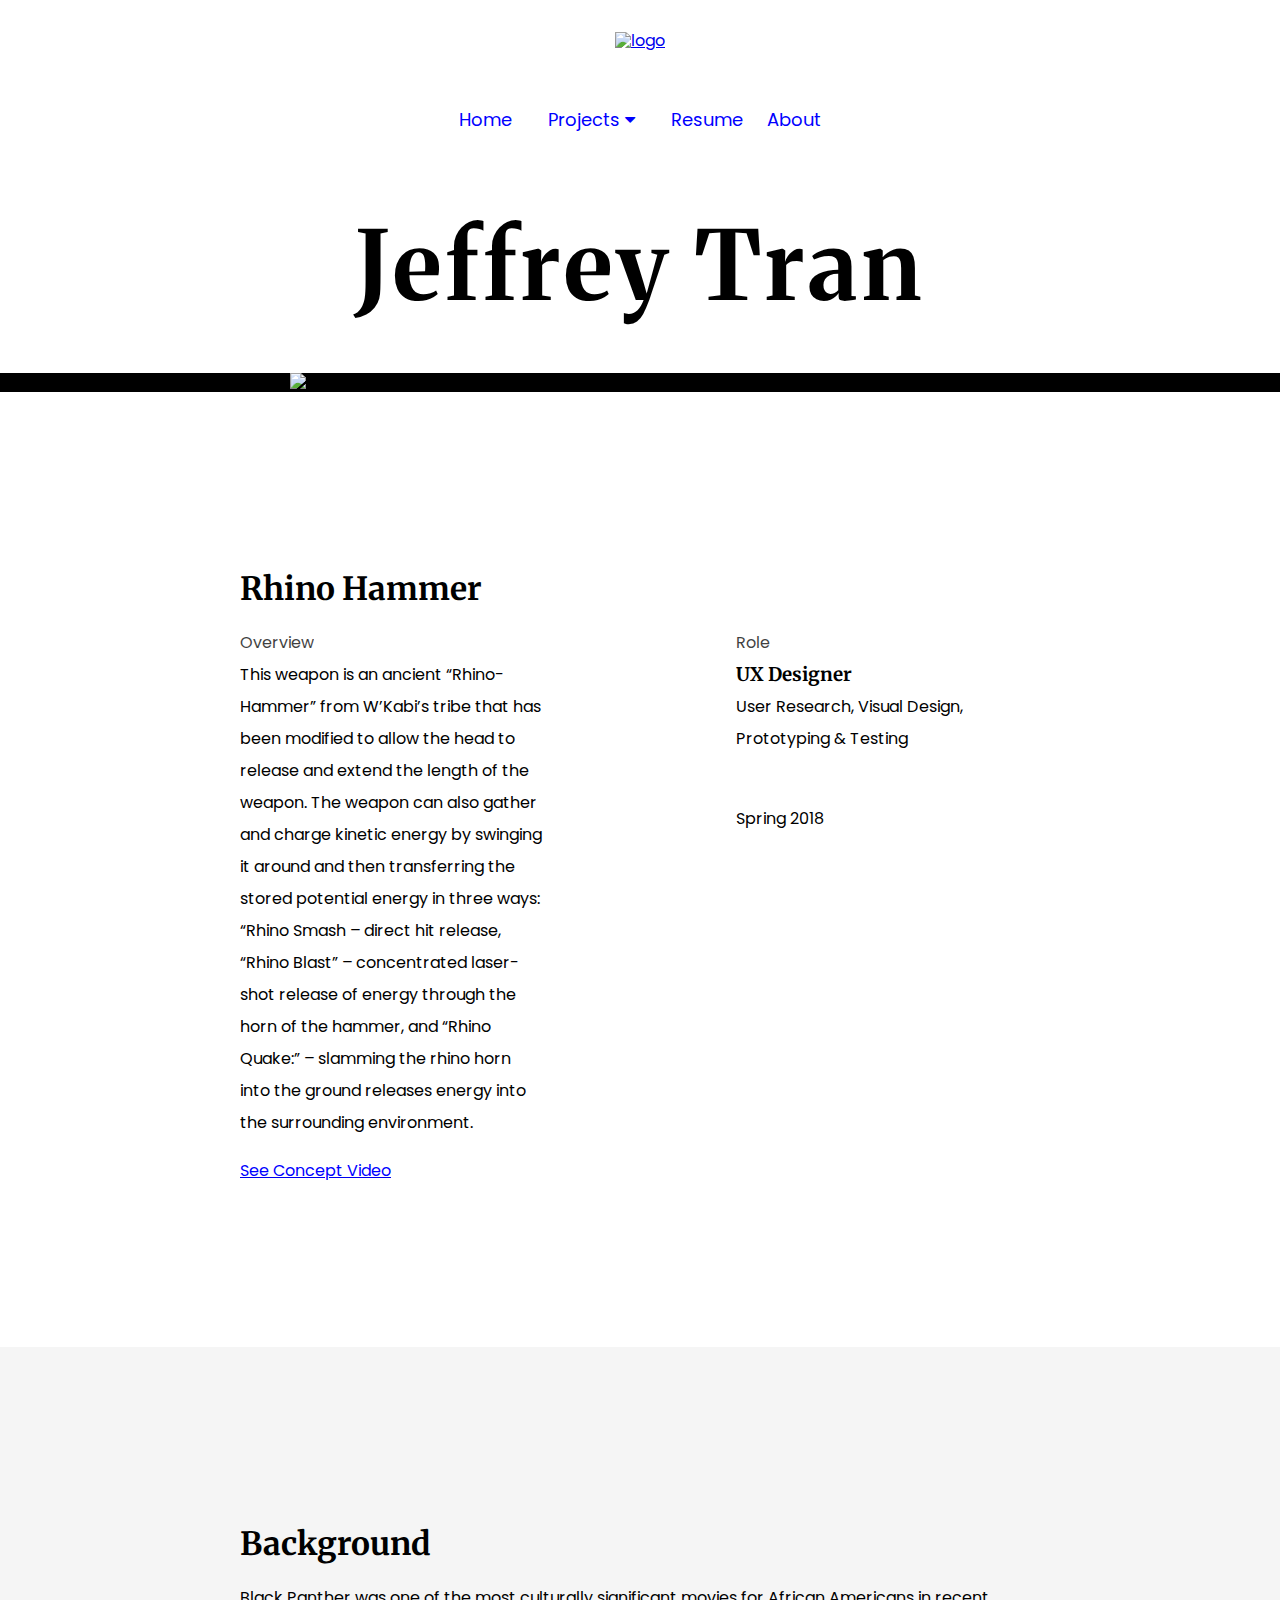
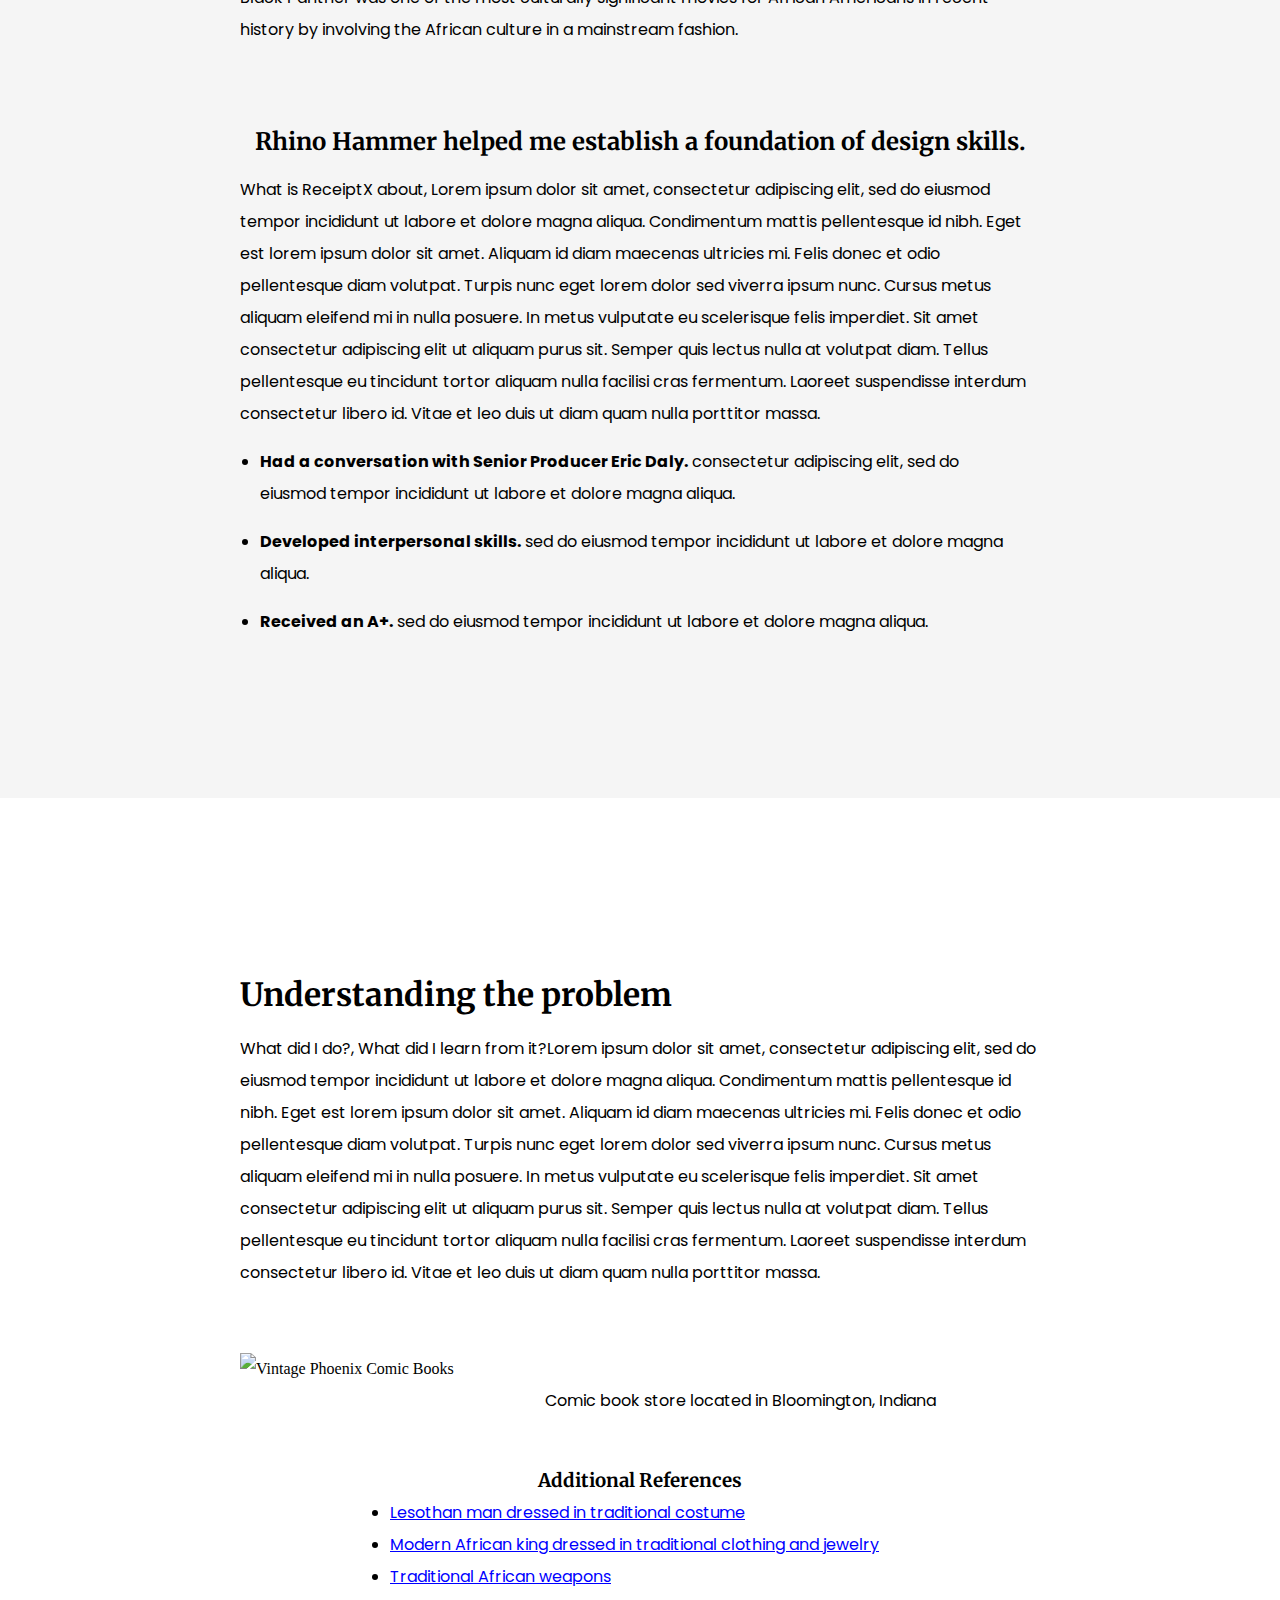
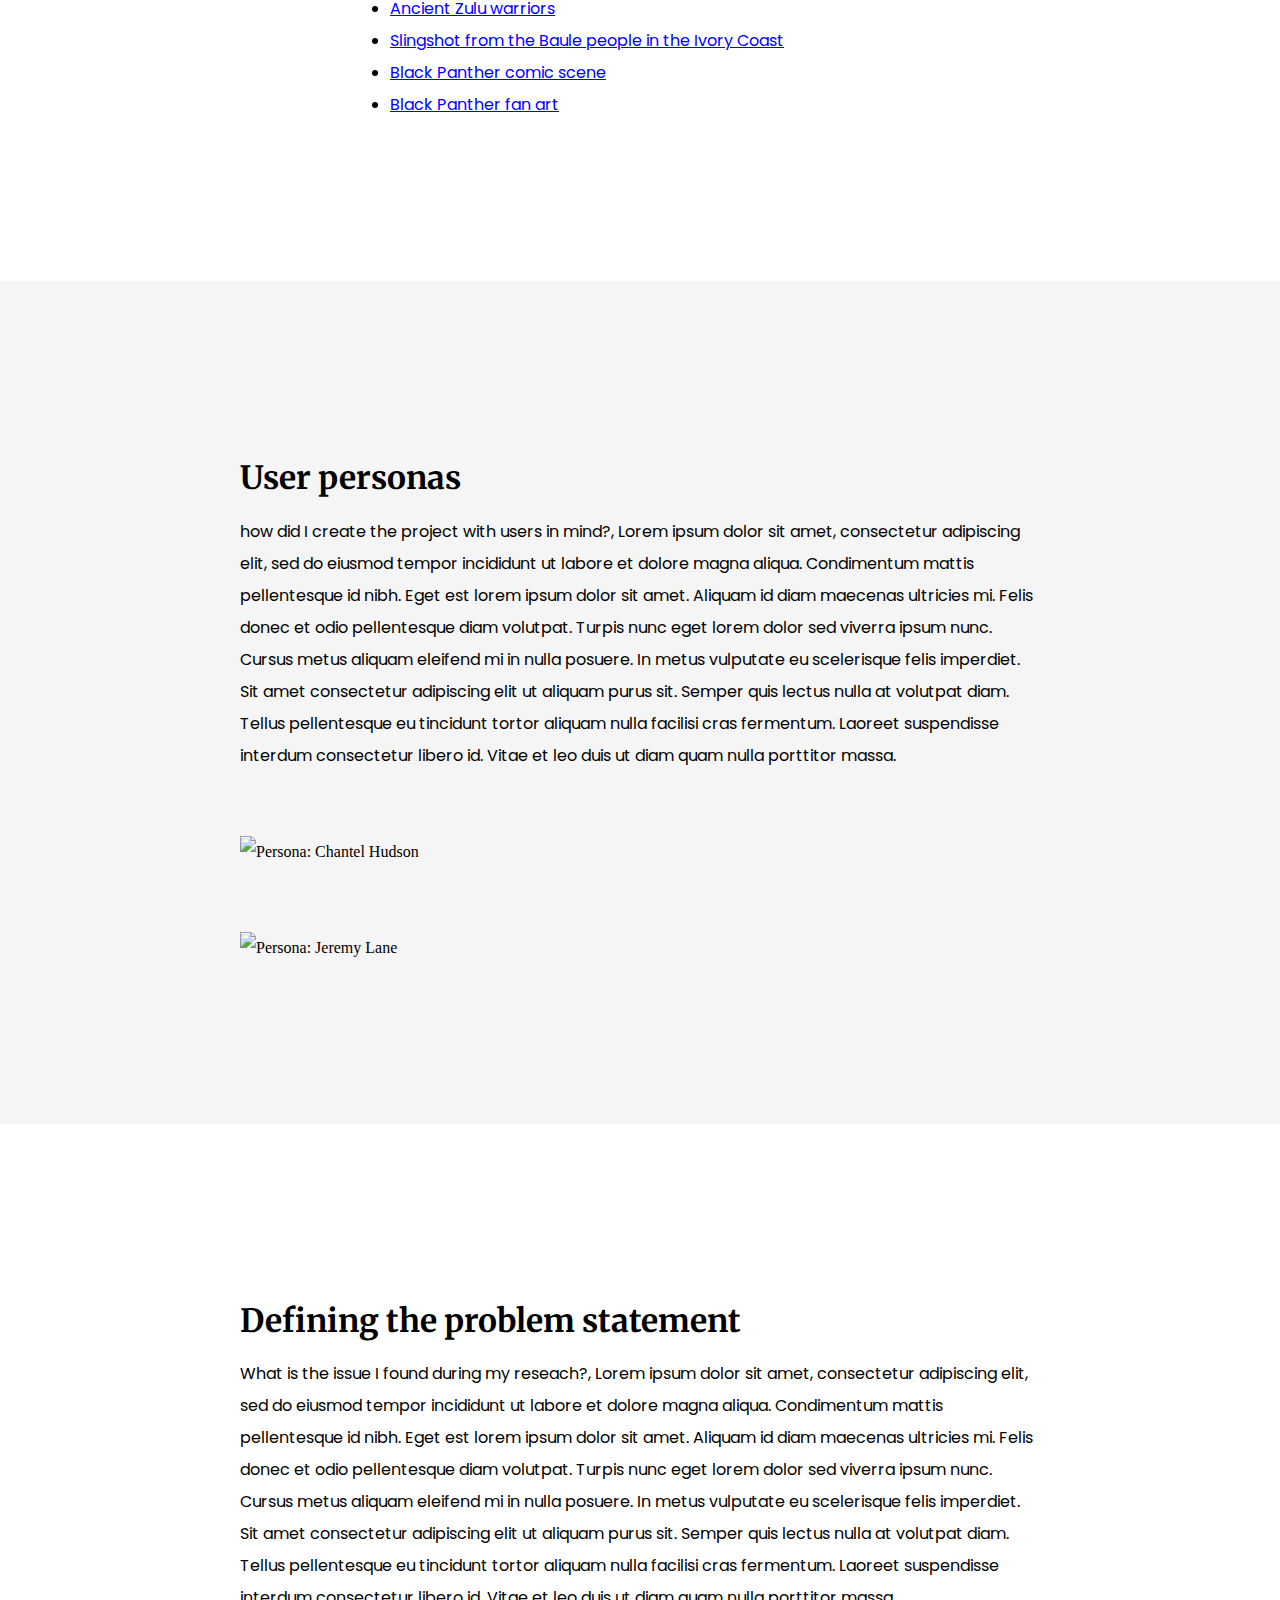
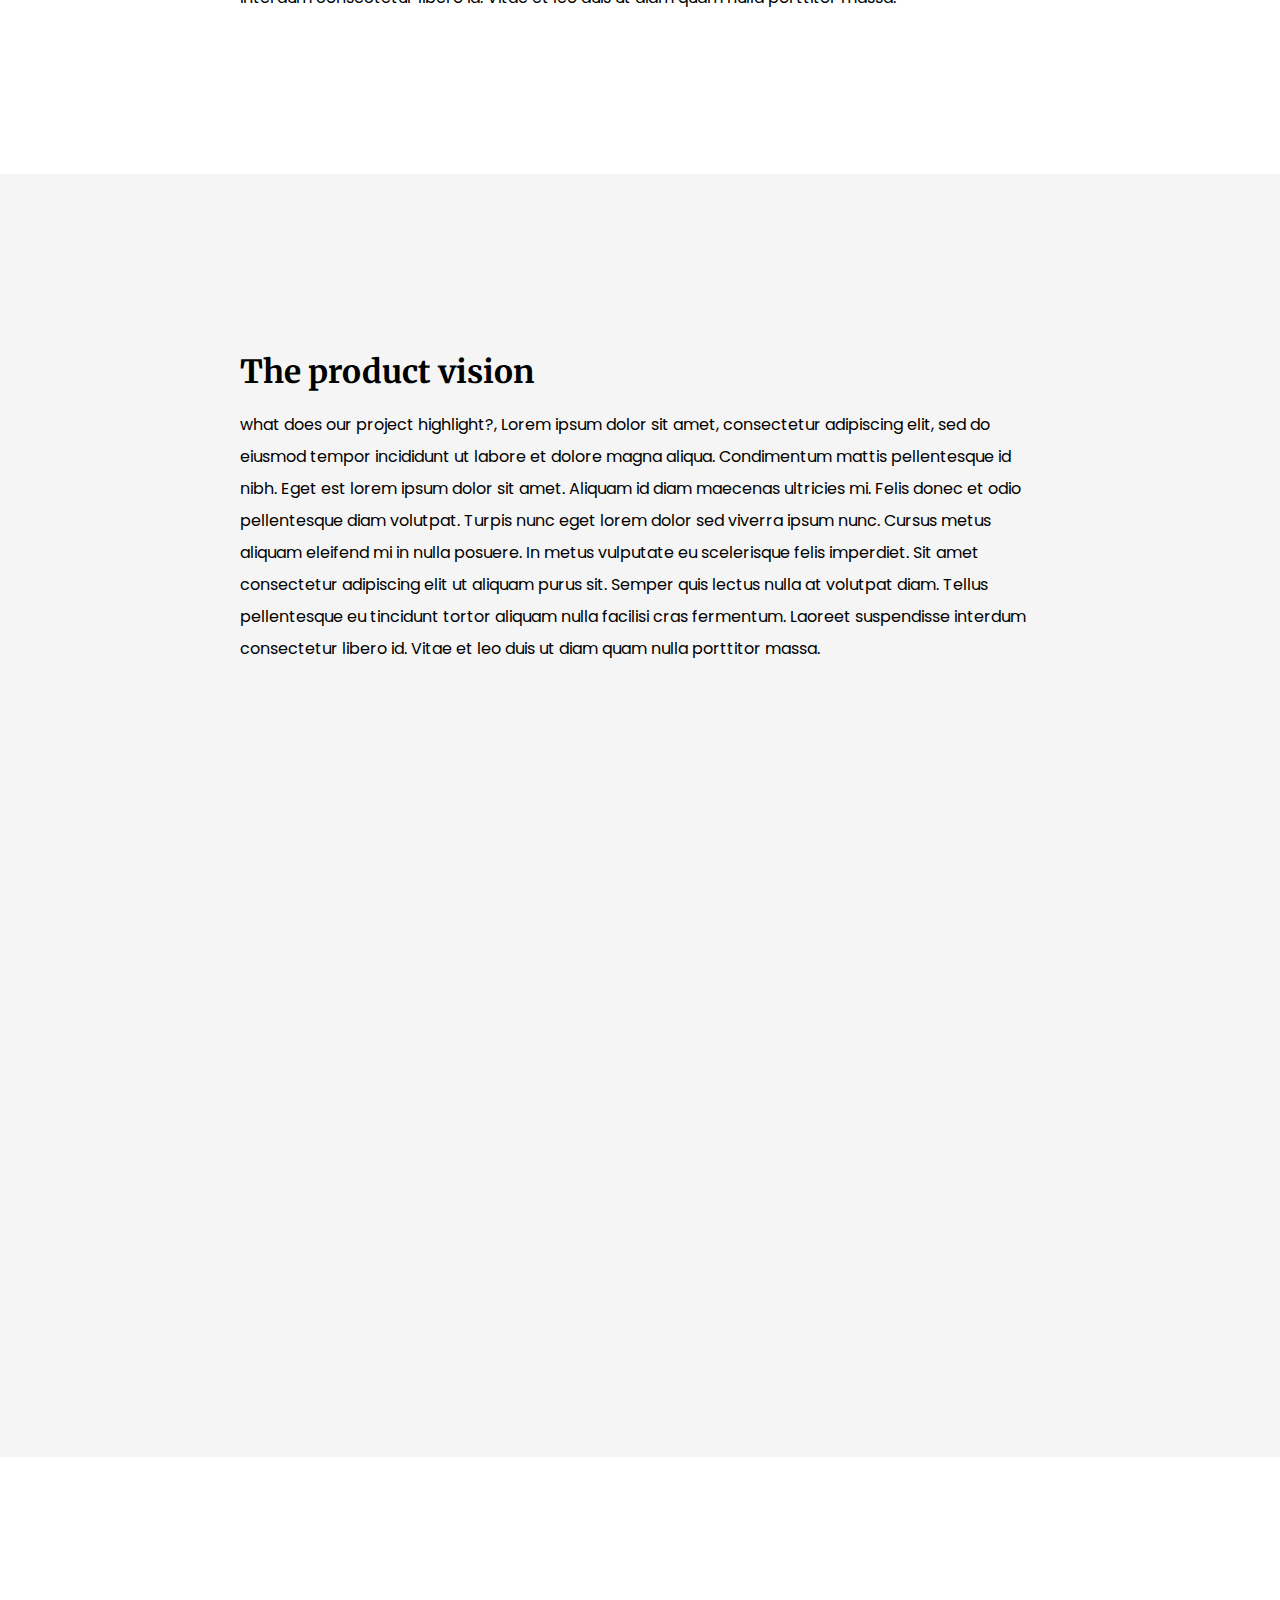
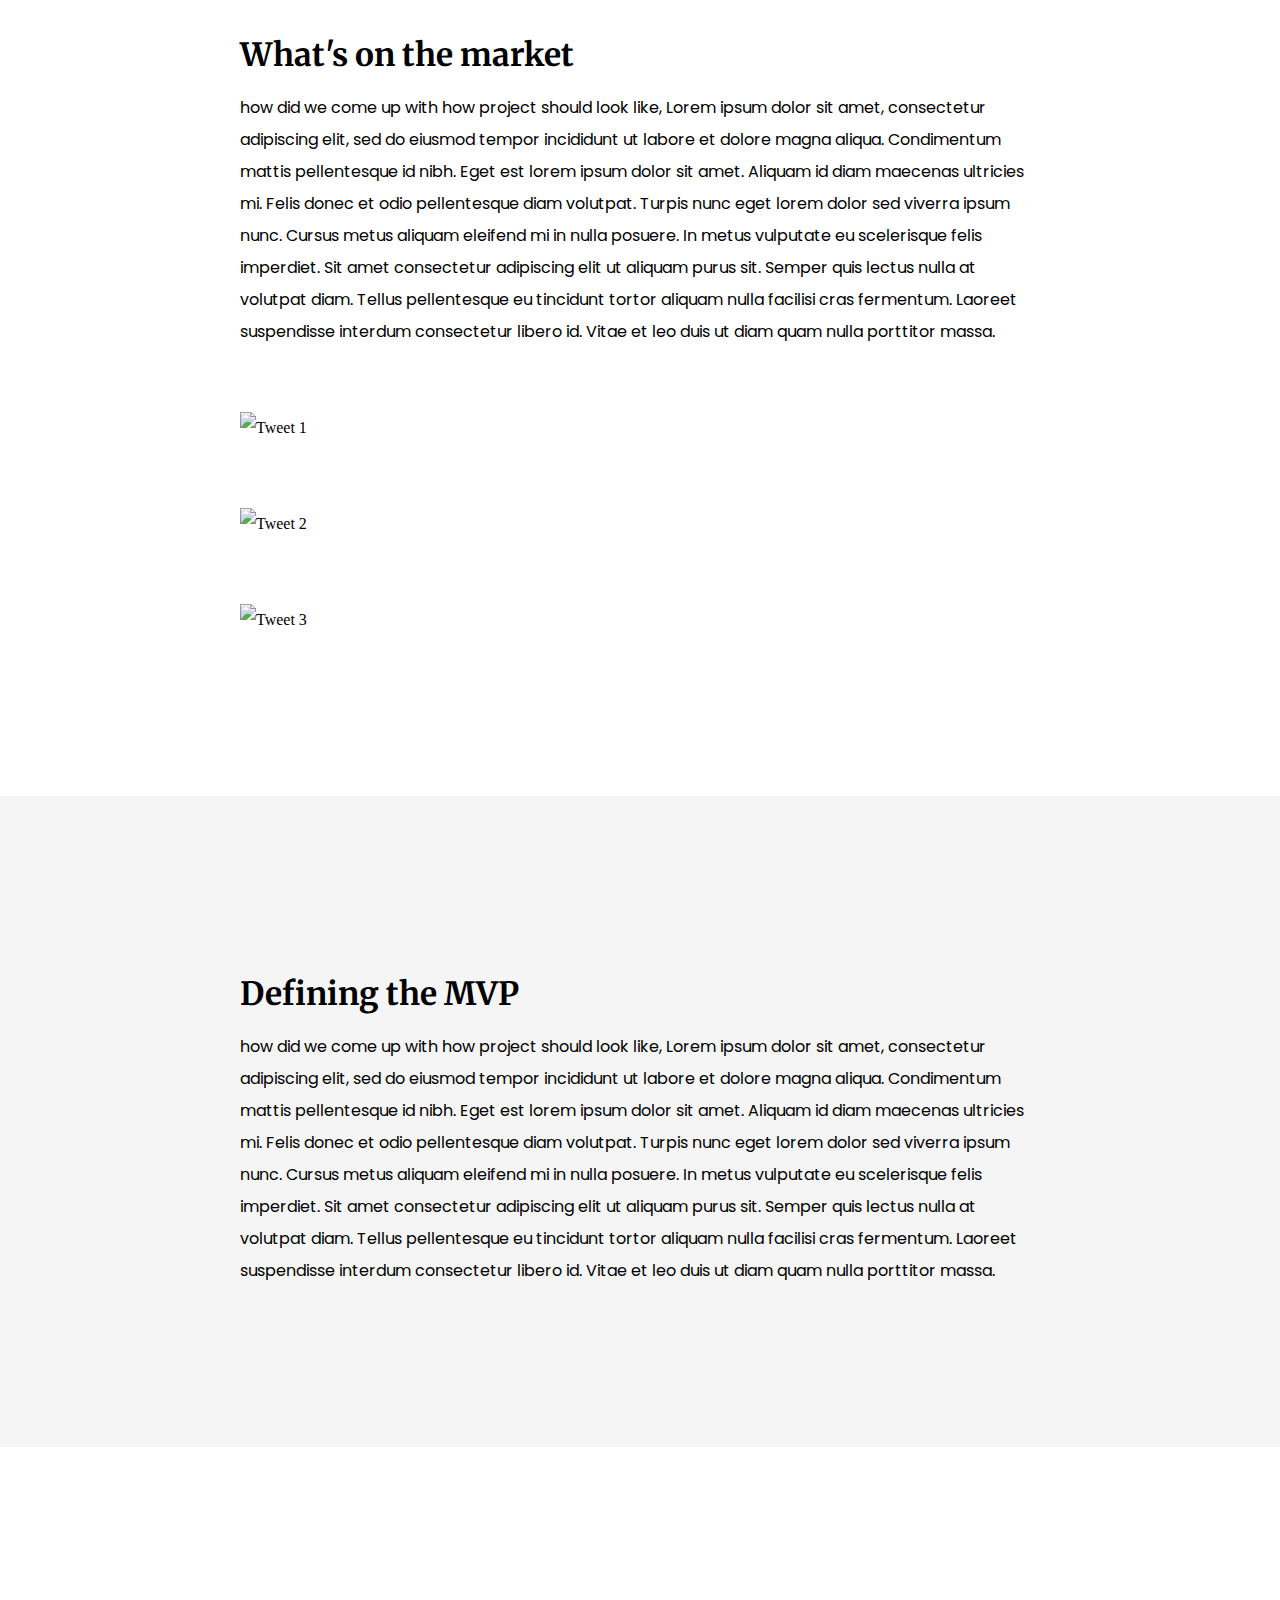
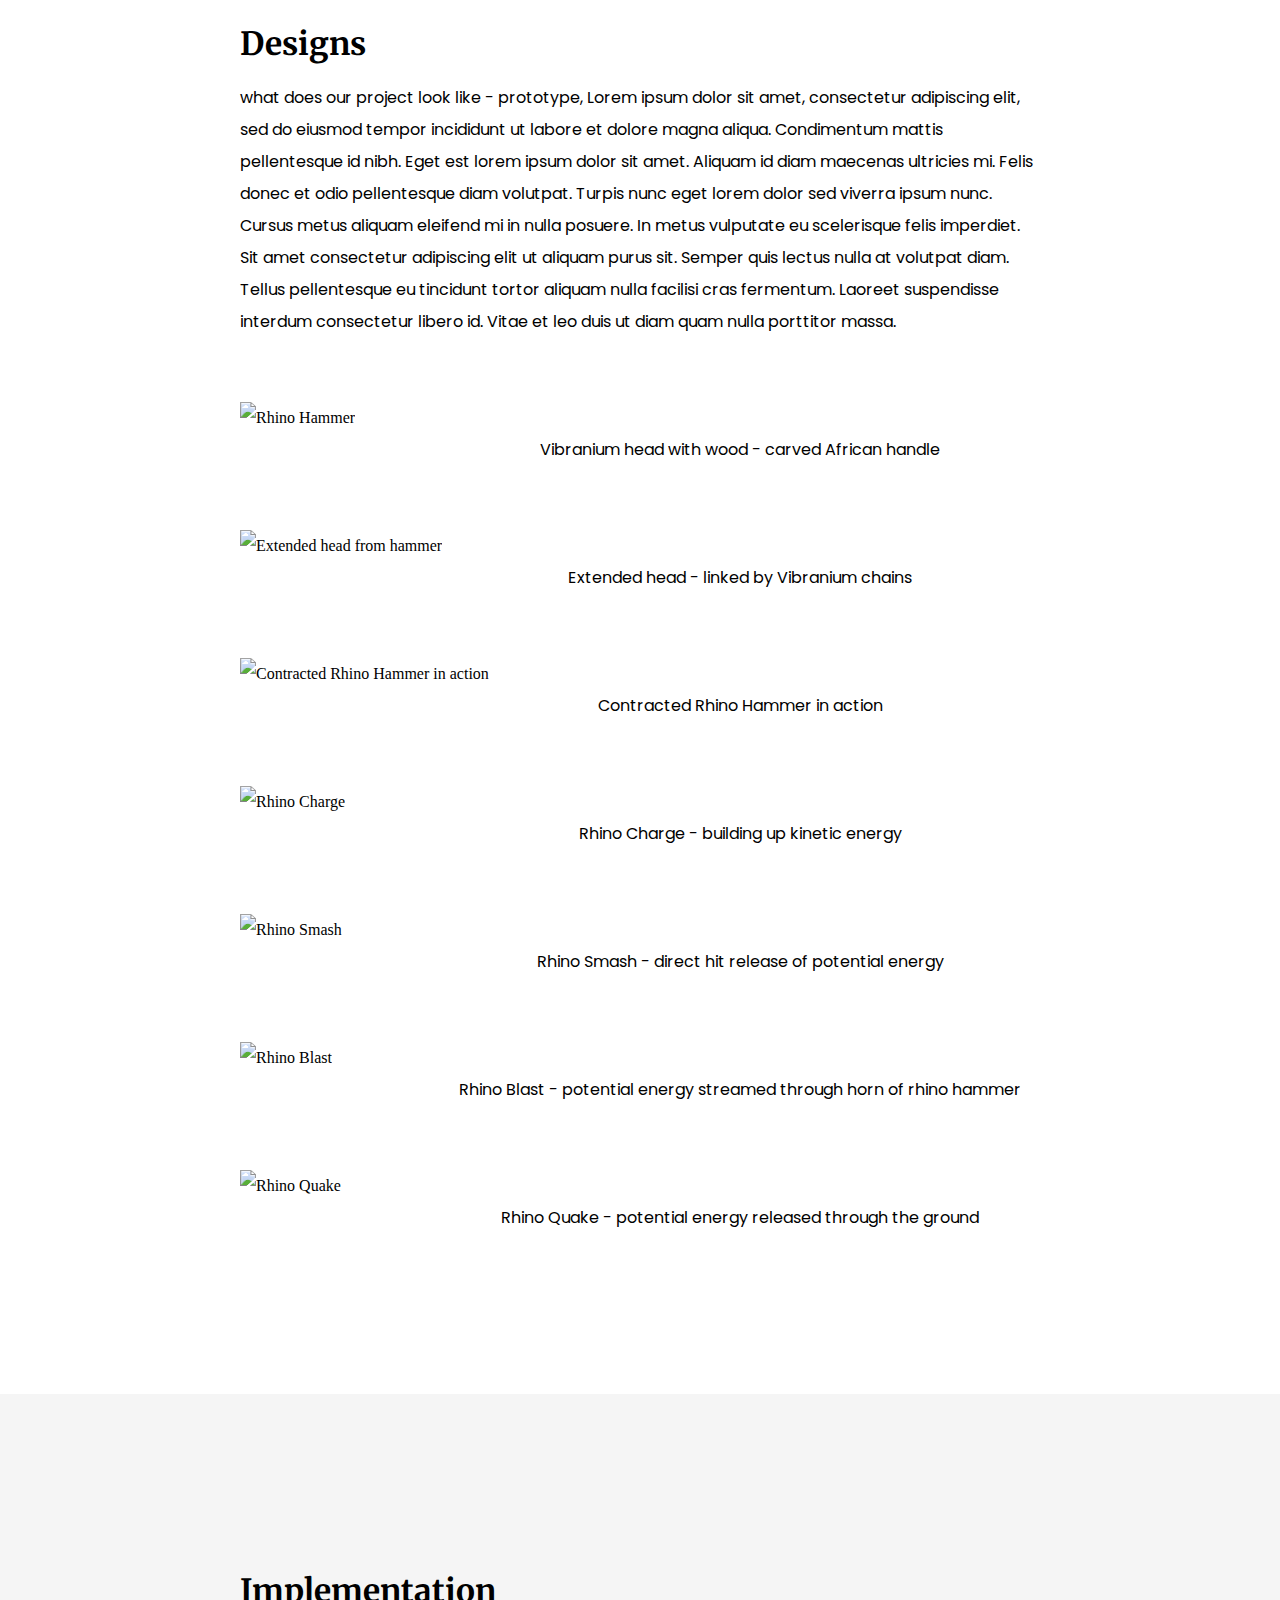
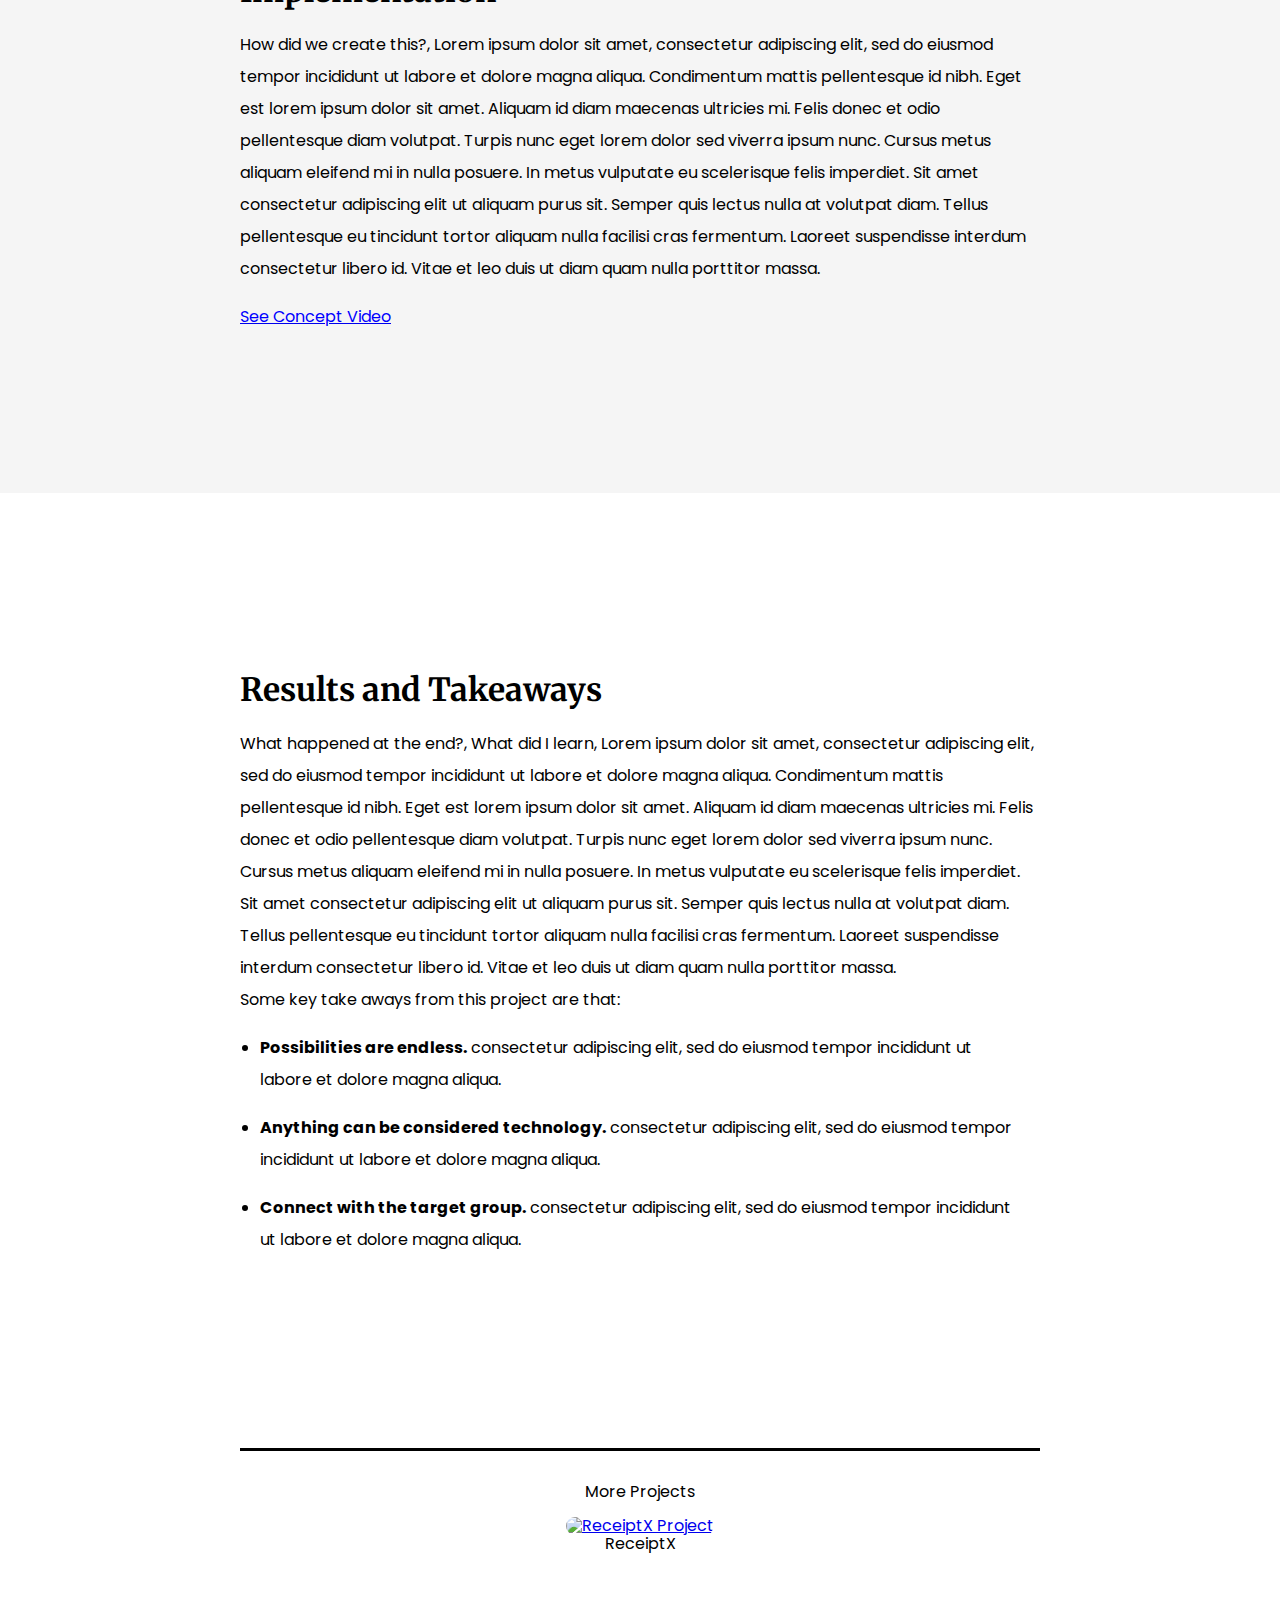
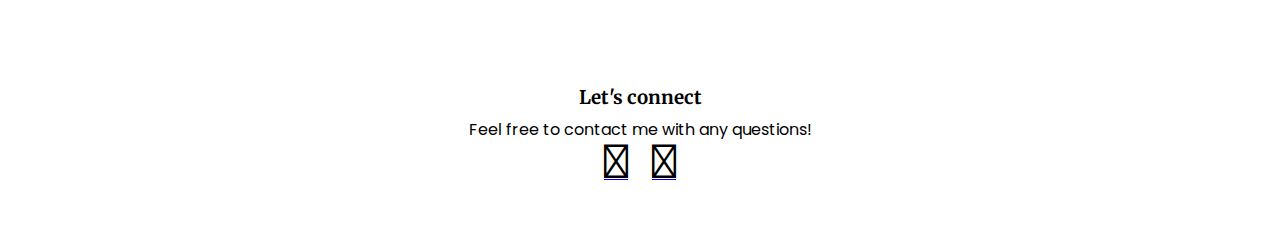
==== hammer.html @ 0db6fcb3 "text" ====
<!DOCTYPE html>
<html lang="en">
<head>
    <meta charset="UTF-8">
    <meta name="viewport" content="width=device-width, initial-scale=1.0">
    <title>Rhino Hammer</title>

    <!-- my styles  -->
    <link rel="stylesheet" href="css/hammer.css">
    <link rel="stylesheet" href="css/common.css">
    <link rel="stylesheet" href="css/normalize.css">

    <!-- font awesome  -->
    <link rel="stylesheet" href="https://cdnjs.cloudflare.com/ajax/libs/font-awesome/4.7.0/css/font-awesome.min.css">

    <!-- google fonts  -->
    <link href="https://fonts.googleapis.com/css2?family=Merriweather&display=swap" rel="stylesheet">
    <link href="https://fonts.googleapis.com/css?family=Poppins&display=swap" rel="stylesheet">

    <script defer src="https://use.fontawesome.com/releases/v5.3.1/js/all.js" integrity="sha384-kW+oWsYx3YpxvjtZjFXqazFpA7UP/MbiY4jvs+RWZo2+N94PFZ36T6TFkc9O3qoB" crossorigin="anonymous"></script>
</head>

<body>
    <!-- The overlay -->
	<div id="myNav" class="overlay">
        <!-- Button to close the overlay navigation -->
        <a class="closebtn" onclick="closeNav()">&times;</a>

        <!-- Overlay content -->
        <div class="overlay-content">
            <a href="index.html#header">Home</a>
            <div class="overlay-dropdown">
                <p id="projects-button">Projects
                    <i class="fa fa-caret-down"></i>
                </p>
                <div class="overlay-dropdown-content">
                    <a href="receiptx.html">ReceiptX</a>
                    <a href="hammer.html">Rhino Hammer</a>
                </div>
            </div>
            <a href="index.html#resume">Resume</a>
            <a href="index.html#about">About</a>
        </div>
    </div>

    <!-- HEADER  -->

    <div id="header">
        <a href="index.html">
            <img src="https://i.imgur.com/E2K4Cpc.png" alt="logo" class="logo">
        </a>

        <!-- navigation bar -->
        <div class="navbar" id="hamburgerNav">
            <a href="index.html">Home</a>
            <div class="dropdown">
                <a>Projects
                    <i class="fa fa-caret-down"></i>
                </a>
                <div class="dropdown-content">
                    <a href="receiptx.html">ReceiptX</a>
                    <a href="hammer.html">Rhino Hammer</a>
                  </div>
            </div>
            <a href="index.html#resume">Resume</a>
            <a href="index.html#about">About</a>
            <a class="icon"><i class="fa fa-bars menu-icon fa-2x"></i></a>
        </div>

        <h1>Jeffrey Tran</h1>
    </div>

    <!-- BANNER IMAGE  -->
    <div class="banner">
        <img id="banner-img" src="https://i.imgur.com/x7NBpI0.png" alt="Rhino Hammer">
    </div>

    <!-- OVERVIEW -->
    <div class="container">
        <div class="overview">
            <h1>Rhino Hammer</h1>

            <div class="overview-row">
                <!-- overview  -->
                <div class="no-pad-col">
                    <div class="summary">
                        <p id="light-head">Overview</p>
                        <p id="extra-para">This weapon is an ancient “Rhino-Hammer” from W’Kabi’s tribe that has been modified to allow the head to release and extend the length of the weapon. 
                            The weapon can also gather and charge kinetic energy by swinging it around and then transferring the stored potential energy in three ways: 
                            “Rhino Smash – direct hit release, “Rhino Blast” – concentrated laser-shot release of energy through the horn of the hammer, and “Rhino Quake:” – slamming the rhino 
                            horn into the ground releases energy into the surrounding environment.</p>

                        <a href="#concept-demo"><p id="concept-vid">See Concept Video</p></a>
                    </div>
                </div>

                <!-- role  -->
                <div class="no-pad-col">
                    <div class="role">
                        <div class="position">
                            <p id="light-head">Role</p>
                            <h3>UX Designer</h3>
                            <p>User Research, Visual Design, Prototyping & Testing</p>
                        </div>
                        
                        <p>Spring 2018</p>
                    </div>
                </div>
            </div>
        </div>
    </div>

    <!-- BACKGROUND  -->
    <div class="container-color">
        <div class="container">
            <div class="background">
                <!-- background  -->
                <div class="background-info">
                    <h1>Background</h1>
                    <p>Black Panther was one of the most culturally significant movies for African Americans in recent history by involving the African culture in a mainstream fashion.</p>
                </div>
                
                <!-- accomplishment  -->
                <div class="achievements">
                    <h1>Rhino Hammer helped me establish a foundation of design skills.</h1>
                    <p>What is ReceiptX about, Lorem ipsum dolor sit amet, consectetur adipiscing elit, sed do eiusmod tempor incididunt ut labore et dolore magna aliqua. 
                        Condimentum mattis pellentesque id nibh. Eget est lorem ipsum dolor sit amet. Aliquam id diam maecenas ultricies mi. Felis donec et 
                        odio pellentesque diam volutpat. Turpis nunc eget lorem dolor sed viverra ipsum nunc. Cursus metus aliquam eleifend mi in nulla posuere.
                        In metus vulputate eu scelerisque felis imperdiet. Sit amet consectetur adipiscing elit ut aliquam purus sit. Semper quis lectus nulla
                        at volutpat diam. Tellus pellentesque eu tincidunt tortor aliquam nulla facilisi cras fermentum. Laoreet suspendisse interdum
                        consectetur libero id. Vitae et leo duis ut diam quam nulla porttitor massa.</p>
                        
                    <ul>
                        <li><b>Had a conversation with Senior Producer Eric Daly.</b> consectetur adipiscing elit, sed do eiusmod tempor incididunt ut labore et dolore magna aliqua. </li>
                        <li><b>Developed interpersonal skills.</b> sed do eiusmod tempor incididunt ut labore et dolore magna aliqua. </li>
                        <li><b>Received an A+.</b> sed do eiusmod tempor incididunt ut labore et dolore magna aliqua. </li>
                    </ul>
                </div>
            </div>
        </div>
    </div>

    <!-- RESEARCHING  -->
    <div class="container">
        <div class="research">
            <h1>Understanding the problem</h1>
            <p>What did I do?, What did I learn from it?Lorem ipsum dolor sit amet, consectetur adipiscing elit, sed do eiusmod tempor incididunt ut labore et dolore magna aliqua. 
                Condimentum mattis pellentesque id nibh. Eget est lorem ipsum dolor sit amet. Aliquam id diam maecenas ultricies mi. Felis donec et 
                odio pellentesque diam volutpat. Turpis nunc eget lorem dolor sed viverra ipsum nunc. Cursus metus aliquam eleifend mi in nulla posuere.
                In metus vulputate eu scelerisque felis imperdiet. Sit amet consectetur adipiscing elit ut aliquam purus sit. Semper quis lectus nulla
                at volutpat diam. Tellus pellentesque eu tincidunt tortor aliquam nulla facilisi cras fermentum. Laoreet suspendisse interdum
                consectetur libero id. Vitae et leo duis ut diam quam nulla porttitor massa.</p>
        
            <!-- IMAGES  -->
            <div class="topic-imgs">
                <figure id="research-fig">
                    <img src="https://i.imgur.com/zVQfKdG.png" alt="Vintage Phoenix Comic Books" style="width: 100%;">
                    <figcaption>Comic book store located in Bloomington, Indiana</figcaption>
                </figure>
            </div>

            <div class="res-imgs">
                <h3>Additional References</h3>
                <ul>
                    <li><a href="https://www.everyculture.com/Ja-Ma/Lesotho.html" target="_blank">Lesothan man dressed in traditional costume</a></li>
                    <li><a href="https://kwekudee-tripdownmemorylane.blogspot.com/2014/02/kuba-people-most-artistic-and-highly.html" target="_blank">Modern African king dressed in traditional clothing and jewelry</li>
                    <li><a href="https://artsandculture.google.com/exhibit/tAKCb6QeUuhmLA" target="_blank">Traditional African weapons</a></li>
                    <li><a href="http://world4.eu/african-zulu-warrior-costume/" target="_blank">Ancient Zulu warriors</a></li>
                    <li><a href="https://www.africaandbeyond.com/slingshot-12-Baule.html" target="_blank">Slingshot from the Baule people in the Ivory Coast</a></li>
                    <li><a href="https://comicbook.com/marvel/news/black-panther-villain-killmonger-looked-way-different-in-his-com/" target="_blank">Black Panther comic scene</a></li>
                    <li><a href="https://www.deviantart.com/crisstianocruz/art/T-Challa-King-Of-Wakanda-Black-Panther-colors-732581655" target="_blank">Black Panther fan art</a></li>
                </ul>
            </div>

        </div>
    </div>

    <!-- PERSONAS -->
    <div class="container-color">
        <div class="container">
            <div class="persona">
                <h1>User personas</h1>
                <p>how did I create the project with users in mind?, Lorem ipsum dolor sit amet, consectetur adipiscing elit, sed do eiusmod tempor incididunt ut labore et dolore magna aliqua. 
                    Condimentum mattis pellentesque id nibh. Eget est lorem ipsum dolor sit amet. Aliquam id diam maecenas ultricies mi. Felis donec et 
                    odio pellentesque diam volutpat. Turpis nunc eget lorem dolor sed viverra ipsum nunc. Cursus metus aliquam eleifend mi in nulla posuere.
                    In metus vulputate eu scelerisque felis imperdiet. Sit amet consectetur adipiscing elit ut aliquam purus sit. Semper quis lectus nulla
                    at volutpat diam. Tellus pellentesque eu tincidunt tortor aliquam nulla facilisi cras fermentum. Laoreet suspendisse interdum
                    consectetur libero id. Vitae et leo duis ut diam quam nulla porttitor massa.</p>

                <!-- IMAGES  -->
                <div class="topic-imgs">
                    <figure id="persona-fig">
                        <img src="https://i.imgur.com/30RU2wb.png" alt="Persona: Chantel Hudson" style="width: 100%;">
                    </figure>

                    <figure id="persona-fig">
                        <img src="https://i.imgur.com/Fjy2XRW.png" alt="Persona: Jeremy Lane" style="width: 100%;">
                    </figure>
                </div>
            </div>
        </div>
    </div>

    <!-- PROBLEM STATEMENT -->
    <div class="container">
        <div class="statement">
            <h1>Defining the problem statement</h1>
            <p>What is the issue I found during my reseach?, Lorem ipsum dolor sit amet, consectetur adipiscing elit, sed do eiusmod tempor incididunt ut labore et dolore magna aliqua. 
                Condimentum mattis pellentesque id nibh. Eget est lorem ipsum dolor sit amet. Aliquam id diam maecenas ultricies mi. Felis donec et 
                odio pellentesque diam volutpat. Turpis nunc eget lorem dolor sed viverra ipsum nunc. Cursus metus aliquam eleifend mi in nulla posuere.
                In metus vulputate eu scelerisque felis imperdiet. Sit amet consectetur adipiscing elit ut aliquam purus sit. Semper quis lectus nulla
                at volutpat diam. Tellus pellentesque eu tincidunt tortor aliquam nulla facilisi cras fermentum. Laoreet suspendisse interdum
                consectetur libero id. Vitae et leo duis ut diam quam nulla porttitor massa.</p>
        </div>
    </div>

    <!-- PRODUCT VISION -->
    <div class="container-color">
        <div class="container">
            <div class="vision">
                <h1>The product vision</h1>
                <p>what does our project highlight?, Lorem ipsum dolor sit amet, consectetur adipiscing elit, sed do eiusmod tempor incididunt ut labore et dolore magna aliqua. 
                    Condimentum mattis pellentesque id nibh. Eget est lorem ipsum dolor sit amet. Aliquam id diam maecenas ultricies mi. Felis donec et 
                    odio pellentesque diam volutpat. Turpis nunc eget lorem dolor sed viverra ipsum nunc. Cursus metus aliquam eleifend mi in nulla posuere.
                    In metus vulputate eu scelerisque felis imperdiet. Sit amet consectetur adipiscing elit ut aliquam purus sit. Semper quis lectus nulla
                    at volutpat diam. Tellus pellentesque eu tincidunt tortor aliquam nulla facilisi cras fermentum. Laoreet suspendisse interdum
                    consectetur libero id. Vitae et leo duis ut diam quam nulla porttitor massa.</p>

                <iframe id="concept-demo" src="https://www.youtube.com/embed/gCDwIYZbNbA" frameborder="0" allow="accelerometer; 
                    autoplay; encrypted-media; gyroscope; picture-in-picture" allowfullscreen></iframe>
            </div>
        </div>
    </div>

    <!-- THE MARKET -->
    <div class="container">
        <div class="market">
            <h1>What's on the market</h1>
            <p>how did we come up with how project should look like, Lorem ipsum dolor sit amet, consectetur adipiscing elit, sed do eiusmod tempor incididunt ut labore et dolore magna aliqua. 
                Condimentum mattis pellentesque id nibh. Eget est lorem ipsum dolor sit amet. Aliquam id diam maecenas ultricies mi. Felis donec et 
                odio pellentesque diam volutpat. Turpis nunc eget lorem dolor sed viverra ipsum nunc. Cursus metus aliquam eleifend mi in nulla posuere.
                In metus vulputate eu scelerisque felis imperdiet. Sit amet consectetur adipiscing elit ut aliquam purus sit. Semper quis lectus nulla
                at volutpat diam. Tellus pellentesque eu tincidunt tortor aliquam nulla facilisi cras fermentum. Laoreet suspendisse interdum
                consectetur libero id. Vitae et leo duis ut diam quam nulla porttitor massa.</p>

            <div class="topic-imgs">
                <figure id="market-fig">
                    <img src="https://i.imgur.com/9hf8VL3.png" alt="Tweet 1" style="width: 100%;">
                </figure>

                <figure id="market-fig">
                    <img src="https://i.imgur.com/NG2WW0B.png" alt="Tweet 2" style="width: 100%;">
                </figure>

                <figure id="market-fig">
                    <img src="https://i.imgur.com/hozEZfm.png" alt="Tweet 3" style="width: 100%;">
                </figure>
            </div>
        </div>
    </div>

    <!-- PRODUCT MVP -->
    <div class="container-color">
        <div class="container">
            <div class="mvp">
                <h1>Defining the MVP</h1>
                <p>how did we come up with how project should look like, Lorem ipsum dolor sit amet, consectetur adipiscing elit, sed do eiusmod tempor incididunt ut labore et dolore magna aliqua. 
                    Condimentum mattis pellentesque id nibh. Eget est lorem ipsum dolor sit amet. Aliquam id diam maecenas ultricies mi. Felis donec et 
                    odio pellentesque diam volutpat. Turpis nunc eget lorem dolor sed viverra ipsum nunc. Cursus metus aliquam eleifend mi in nulla posuere.
                    In metus vulputate eu scelerisque felis imperdiet. Sit amet consectetur adipiscing elit ut aliquam purus sit. Semper quis lectus nulla
                    at volutpat diam. Tellus pellentesque eu tincidunt tortor aliquam nulla facilisi cras fermentum. Laoreet suspendisse interdum
                    consectetur libero id. Vitae et leo duis ut diam quam nulla porttitor massa.</p>
            </div>
        </div>
    </div>

    <!-- DESIGNS  -->
    <div class="container">
        <div class="design">
            <h1>Designs</h1>
            <p>what does our project look like - prototype, Lorem ipsum dolor sit amet, consectetur adipiscing elit, sed do eiusmod tempor incididunt ut labore et dolore magna aliqua. 
                Condimentum mattis pellentesque id nibh. Eget est lorem ipsum dolor sit amet. Aliquam id diam maecenas ultricies mi. Felis donec et 
                odio pellentesque diam volutpat. Turpis nunc eget lorem dolor sed viverra ipsum nunc. Cursus metus aliquam eleifend mi in nulla posuere.
                In metus vulputate eu scelerisque felis imperdiet. Sit amet consectetur adipiscing elit ut aliquam purus sit. Semper quis lectus nulla
                at volutpat diam. Tellus pellentesque eu tincidunt tortor aliquam nulla facilisi cras fermentum. Laoreet suspendisse interdum
                consectetur libero id. Vitae et leo duis ut diam quam nulla porttitor massa.</p>
        
            <!-- IMAGES  -->
            <div class="topic-imgs">
                <figure id="design-fig">
                    <img src="https://i.imgur.com/Ggf4IfA.png" alt="Rhino Hammer" style="width: 100%;">
                    <figcaption>Vibranium head with wood - carved African handle</figcaption>
                </figure>
        
                <figure id="design-fig">
                    <img src="https://i.imgur.com/v1dY6X8.png" alt="Extended head from hammer" style="width: 100%;">
                    <figcaption>Extended head - linked by Vibranium chains</figcaption>
                </figure>
        
                <figure id="design-fig">
                    <img src="https://i.imgur.com/BtVRlVj.png" alt="Contracted Rhino Hammer in action" style="width: 100%;">
                    <figcaption>Contracted Rhino Hammer in action</figcaption>
                </figure>
        
                <figure id="design-fig">
                    <img src="https://i.imgur.com/inkiYVF.png" alt="Rhino Charge" style="width: 100%;">
                    <figcaption>Rhino Charge - building up kinetic energy</figcaption>
                </figure>
        
                <figure id="design-fig">
                    <img src="https://i.imgur.com/3bhmM1V.png" alt="Rhino Smash" style="width: 100%;">
                    <figcaption>Rhino Smash - direct hit release of potential energy</figcaption>
                </figure>
        
                <figure id="design-fig">
                    <img src="https://i.imgur.com/WUOTocd.png" alt="Rhino Blast" style="width: 100%;">
                    <figcaption>Rhino Blast - potential energy streamed through horn of rhino hammer</figcaption>
                </figure>
        

                <figure id="design-fig">
                    <img src="https://i.imgur.com/pwW0icS.png" alt="Rhino Quake" style="width: 100%;">
                    <figcaption>Rhino Quake - potential energy released through the ground</figcaption>
                </figure>
            </div>
        </div>
    </div>

    <!-- IMPLEMENTATION -->
    <div class="container-color">
        <div class="container">
            <div class="implementation">
                <h1>Implementation</h1>
                <p>How did we create this?, Lorem ipsum dolor sit amet, consectetur adipiscing elit, sed do eiusmod tempor incididunt ut labore et dolore magna aliqua. 
                    Condimentum mattis pellentesque id nibh. Eget est lorem ipsum dolor sit amet. Aliquam id diam maecenas ultricies mi. Felis donec et 
                    odio pellentesque diam volutpat. Turpis nunc eget lorem dolor sed viverra ipsum nunc. Cursus metus aliquam eleifend mi in nulla posuere.
                    In metus vulputate eu scelerisque felis imperdiet. Sit amet consectetur adipiscing elit ut aliquam purus sit. Semper quis lectus nulla
                    at volutpat diam. Tellus pellentesque eu tincidunt tortor aliquam nulla facilisi cras fermentum. Laoreet suspendisse interdum
                    consectetur libero id. Vitae et leo duis ut diam quam nulla porttitor massa.</p>

                <a href="#concept-demo"><p id="concept-vid">See Concept Video</p></a>
            </div>
        </div>
    </div>
    
    <!-- RESULTS AND TAKEAWAYS -->
    <div class="container">
        <div class="takeaway">
            <h1>Results and Takeaways</h1>
            <p>What happened at the end?, What did I learn, Lorem ipsum dolor sit amet, consectetur adipiscing elit, sed do eiusmod tempor incididunt ut labore et dolore magna aliqua. 
                Condimentum mattis pellentesque id nibh. Eget est lorem ipsum dolor sit amet. Aliquam id diam maecenas ultricies mi. Felis donec et 
                odio pellentesque diam volutpat. Turpis nunc eget lorem dolor sed viverra ipsum nunc. Cursus metus aliquam eleifend mi in nulla posuere.
                In metus vulputate eu scelerisque felis imperdiet. Sit amet consectetur adipiscing elit ut aliquam purus sit. Semper quis lectus nulla
                at volutpat diam. Tellus pellentesque eu tincidunt tortor aliquam nulla facilisi cras fermentum. Laoreet suspendisse interdum
                consectetur libero id. Vitae et leo duis ut diam quam nulla porttitor massa.</p>

            <p>Some key take aways from this project are that:</p>
            
            <ul>
                <li><b>Possibilities are endless.</b> consectetur adipiscing elit, sed do eiusmod tempor incididunt ut labore et dolore magna aliqua.</li>
                <li><b>Anything can be considered technology.</b> consectetur adipiscing elit, sed do eiusmod tempor incididunt ut labore et dolore magna aliqua.</li>
                <li><b>Connect with the target group.</b> consectetur adipiscing elit, sed do eiusmod tempor incididunt ut labore et dolore magna aliqua.</li>
            </ul>
        </div>
    </div>

    <!-- MORE PROJECTS  -->
    <div class="container">
        <div class="proj">
            <p>More Projects</p>
            <a href="receiptx.html"><img id="receiptx" src="https://i.imgur.com/JB3IddA.png" alt="ReceiptX Project"></a>
            <p>ReceiptX</p>
        </div>
        
    </div>

    <!-- FOOTER  -->
    <footer>
        <div class="footer-container">  
            <section>
                <h3>Let's connect</h3>
                <p>Feel free to contact me with any questions!</p>
                <a href="https://www.linkedin.com/in/jeffrey-tran-6547b212b/" target="_blank"><i id="footer-icon" class="fab fa-linkedin fa-3x"></i></a>
                <a href="mailto:tranjeff@live.com"><i id="footer-icon" class="far fa-envelope fa-3x"></i></a>
            </section>
        </div>
    </footer>
    
    <!-- BACK TOP BUTTON  -->
    <button id="backTopBtn" title="Back To Top">
        <i class="fas fa-arrow-circle-up"></i>
        <p>Back to Top</p>
    </button>

    <!-- javascript -->
    <script src="js/common-function.js"></script>
</body>
</html>
---- css/hammer.css ----
/* DEFAULT STUFF  */
/* CONTAINER  */
.container {
  max-width: 100%;
  display: block;
  margin: 0 auto;
  text-align: center;
  padding: 2.0em 15.0em;
}

.container-color{
  background-color: whitesmoke;
}

/* COLOUMN  */
.col{
  flex: 1;
  padding: 1em;
}

.no-pad-col{
  flex: 1;
}

/* IMAGES  */
/* ------------------------------------------------------------------------------------------------------------------------------------------------------------------------- */

/* BANNER IMG  */
#banner-img{
  display: block;
  width: 700px;
  margin: 0 auto;
}

/* MORE PROJECTS  */
#receiptx{
  margin-top: 1.0em;
  width: 250px;
  border-radius: 10px;
}

#receiptx:hover{
  opacity: 0.7;
}

/* FIG IMGS  */
#research-fig, #persona-fig, #market-fig, #design-fig{
  width: 1000px;
  margin: 4.0em auto 0;
}

/* SECTIONS ON PAGE  */
/* ------------------------------------------------------------------------------------------------------------------------------------------------------------------------- */

/* banner  */
.banner{
  width: 100%;
  background-color: black;
  margin: 1.0em 0 0;
}

/* OVERVIEW  */
.overview{
  text-align: left;
  line-height: 2.0em;
  padding: 8.0em 0;
}

#extra-para{
  margin-bottom: 1.0em;
}

.overview-row{
  display: flex;
  flex-flow: row nowrap;
  justify-content: space-between;
}

.summary{
  margin-right: 6.0em;
}

.role{
  margin-left: 6.0em;
}

.position{
  margin-bottom: 3.0em;
}

/* BACKGROUND */
.background{
  text-align: left;
  line-height: 2.0em;
  padding: 8.0em 0;
}

.background-info{
  text-align: left;
  line-height: 2.0em;
}

.achievements{
  text-align: left;
  line-height: 2.0em;
  padding: 4.0em 0 0;
}

.achievements ul, .takeaway ul{
  width: 95%;
  margin: 1.0em auto 0;
}

.achievements ul li, .takeaway ul li{
  margin-top: 1.0em;
}

.achievements h1{
  text-align: center;
  font-size: 24px;
}

/* RESEARCH */
.research{
  text-align: left;
  line-height: 2.0em;
  padding: 8.0em 0;
}

.res-imgs{
  margin-top: 3.0em;
}

.res-imgs h3{
  text-align: center;
}

.res-imgs ul{
  width: 500px;
  margin: 0 auto;
}

.res-imgs ul a{
  color: blue;
}

.res-imgs ul a:hover{
  color: #283891;
  cursor: pointer;
}

/* PERSONA */
.persona{
  text-align: left;
  line-height: 2.0em;
  padding: 8.0em 0;
}

/* STATEMENT */
.statement{
  text-align: left;
  line-height: 2.0em;
  padding: 8.0em 0;
}

/* VISION */
.vision{
  text-align: left;
  line-height: 2.0em;
  padding: 8.0em 0;
}

iframe{
  display: block;
  width: 1000px;
  height: 600px;
  margin: 2.0em auto 0;
}

/* MARKET  */
.market{
  text-align: left;
  line-height: 2.0em;
  padding: 8.0em 0;
}

/* DESIGN */
.design{
  text-align: left;
  line-height: 2.0em;
  padding: 8.0em 0;
}

/* MVP */
.mvp{
  text-align: left;
  line-height: 2.0em;
  padding: 8.0em 0;
}

/* IMPLEMENTATION */
.implementation{
  text-align: left;
  line-height: 2.0em;
  padding: 8.0em 0;
}

/* TAKEAWAY */
.takeaway{
  text-align: left;
  line-height: 2.0em;
  padding: 8.0em 0;
}

/* MORE PROJECTS  */
.proj{
  border-top: solid;
  padding: 2.0em 0 4.0em;
}

/* ETC  */
figcaption{
  text-align: center;
}

#light-head{
  color: black;
  opacity: 75%;
}

#concept-vid{
  margin-top: 1.0em;
  color: blue;
}

#concept-vid:hover{
  color: #283891;
  cursor: pointer;
}


/* MEDIA QUERIES - responsive web design for specific widths */
/* ------------------------------------------------------------------------------------------------------------------------------------------------------------------------- */

/* THE NORMAL  */
@media  screen and (max-width: 1000px){
  /* DEFAULT STUFF  */
  .container{
    padding: 2.0em 4.0em;
  }

  /* IMAGES */

  /* banner */
  #banner-img{
    width: 500px;
  }

  /* figures  */
  #research-fig, #persona-fig, #market-fig, #design-fig{
    width: 800px;
  }

  /* OVERVIEW  */
  .summary{
    margin-right: 2.5em;
  }
  
  .role{
    margin-left: 2.5em;
  }

  /* ROLE  */

  /* BACKGROUND */

  /* ACHIEVEMENTS */
  .achievements ul, .takeaway ul{
    width: 90%;
  }

  /* RESEARCH */

  /* PERSONA */

  /* STATEMENT */

  /* VISION */

  /* MARKET  */

  /* MVP */

  /* DESIGN */

  /* IMPLEMENTATION */

  /* TAKEAWAY */

  /* ETC  */
  iframe{
    width: 800px;
    height: 500px;
  }
}

/* ADJUSTED SCREEN - MEDIUM*/
@media  screen and (max-width: 800px){
  /* IMAGES */
  /* figures  */
  #research-fig, #persona-fig, #market-fig, #design-fig{
    width: 650px;
  }

  /* OVERVIEW  */
  .overview p{
    font-size: 14px;
  }

  .overview-row{
    display: block;
  }

  .summary{
    margin-right: 0;
  }
  
  .role{
    margin: 2.0em 0 0;
  }
  
  .position{
    margin: 0 0 2.0em;
  }

  /* ROLE  */

  /* BACKGROUND */
  .background P{
    font-size: 14px;
  }

/* ACHIEVEMENTS */
  .achievements ul, .takeaway ul{
    font-size: 14px;
    width: 85%;
  }

  /* RESEARCH */
  .research p{
    font-size: 14px;
  }

  .res-imgs ul{
    font-size: 14px;
  }

  /* PERSONA */
  .persona p{
    font-size: 14px;
  }

  /* STATEMENT */
  .statement{
    font-size: 14px;
  }

  /* VISION */
  .vision p{
    font-size: 14px;
  }

  /* MARKET  */
  .market p{
    font-size: 14px;
  }

   /* MVP */
   .mvp p{
    font-size: 14px;
  }

  /* DESIGN */
  .design p{
    font-size: 14px;
  }

  /* IMPLEMENTATION */
  .implementation p{
    font-size: 14px;
  }

  /* TAKEAWAY */
  .takeaway p{
    font-size: 14px;
  }

  /* MORE PROJ  */
  .proj p{
    font-size: 14px;
  }
  
  /* ETC  */
  figcaption{
    font-size: 14px;
  }

  iframe{
    width: 650px;
    height: 400px;
  }

  #receiptx{
    width: 200px;
  }
}

/* ADJUSTED SCREEN - SMALL*/
@media screen and (max-width: 600px){
  /* DEFAULT STUFF  */
  .container{
    max-width: 600px;
    padding: 2.0em 1.5em;
  }

  /* IMAGES */
  #research-fig, #persona-fig, #market-fig, #design-fig{
    width: 550px;
  }

  /* OVERVIEW  */
  .overview p{
    font-size: 12px;
  }

  /* ROLE  */

  /* BACKGROUND */
  .background p{
    font-size: 12px;
  }

  /* ACHIEVEMENTS */
  .achievements ul, .takeaway ul{
    font-size: 12px;
  }

  /* RESEARCH */
  .research p{
    font-size: 12px;
  }

  .res-imgs ul{
    font-size: 12px;
  }

  /* PERSONA */
  .persona p{
    font-size: 12px;
  }

  /* STATEMENT */
  .statement p{
    font-size: 12px;
  }

  /* MARKET  */
  .market p{
    font-size: 12px;
  }
  
  /* VISION */
  .vision p{
    font-size: 12px;
  }

  /* MVP */
  .mvp p{
    font-size: 12px;
  }

  /* DESIGN */
  .design p{
    font-size: 12px;
  }

  /* IMPLEMENTATION */
  .implementation p{
    font-size: 12px;
  }

  /* TAKEAWAY */
  .takeaway p{
    font-size: 12px;
  }

  /* MORE PROJ  */
  .proj p{
    font-size: 12px;
  }

  /* ETC  */ 
  figcaption{
    font-size: 12px;
  }

  iframe{
    width: 550px;
    height: 400px;
  }
}

/* WIDTH SIZE SMALLEST  */
@media screen and (max-width: 500px){
  /* IMAGES */
  #research-fig, #persona-fig, #market-fig, #design-fig{
    width: 450px;
  }

  /* OVERVIEW  */
  .overview, .background, .research, .persona, .statement, .vision, .market, .mvp, .design, .implementation, .takeaway{
    padding: 4.0em 0;
  }
  /* ROLE  */

  /* BACKGROUND */

  /* ACHIEVEMENTS */

  /* RESEARCH */
  .res-imgs ul{
    width: 400px;
  }

  /* PERSONA */

  /* STATEMENT */

  /* VISION */

  /* MARKET  */
  
  /* MVP */

  /* DESIGN */

  /* IMPLEMENTATION */

  /* TAKEAWAY */

  /* ETC  */
  iframe{
    width: 450px;
    height: 300px;
  }
}

/* MOBILE IPHONE 6/7/8  */
@media screen and (max-width: 400px){
  /* DEFAULT STUFF  */

  .container{
    max-width: 375px;
    /* padding: 0; */
  }

  /* IMAGES */
  #banner-img{
    width: 350px;
  }

  #research-fig, #persona-fig, #market-fig, #design-fig{
    width: 325px;
  }

  /* NAVIGATION  */

  /* OVERVIEW  */
  .overview, .background, .research, .persona, .statement, .vision, .market, .mvp, .design, .implementation, .takeaway{
    padding: 2.0em 0;
  }

  /* ROLE  */

  /* BACKGROUND */

  /* ACHIEVEMENTS */
  .achievements h1{
    text-align: left;
  }

  .achievements ul, .takeaway ul{
    width: 75%;
    padding: 0;
  }

  /* RESEARCH */
  .res-imgs ul{
    width: 300px;
    margin: 0 auto;
  }

  /* PERSONA */

  /* STATEMENT */

  /* VISION */

  /* MARKET  */
  
  /* MVP */

  /* DESIGN */

  /* IMPLEMENTATION */

  /* TAKEAWAY */

  /* ETC  */
  figcaption{
    text-align: left;
  }

  iframe{
    width: 325px;
    height: 300px;
  }
}
---- css/common.css ----
/* natural box model */
html {
    box-sizing: border-box;
  }

*, *:before, *:after {
    box-sizing: inherit;
  }

* {
    margin: 0;
    padding: 0;
    box-sizing: border-box;
  }

  /* Browser Upgrade Prompt */
.browserupgrade {
    margin: 0.2em 0;
    background: #ccc;
    color: #000;
    padding: 0.2em 0;
}

/* hides an element, but not from screen readers */
.sr-only {
    position: absolute;
    width: 1px;
    height: 1px;
    padding: 0;
    margin: -1px;
    overflow: hidden;
    clip: rect(0, 0, 0, 0);
    border: 0;
}

/* BODY  */
body{
    margin: 0;
    padding: 0;
    background-color: white;
}

/* FONTS  */
h1, h2, h3, h4, h5, h6{
  font-family: 'Merriweather', serif;
}

p, a, li, figcaption{
  font-family: 'Poppins', sans-serif;
}

/* NAVIGATION  */
/* ------------------------------------------------------------------------------------------------------------------------------------------------------------------------- */
.navbar{
    display: flex;
    justify-content: center;
    margin: 3.0em 0;
    background-color: white;
  }
  
  .navbar .icon{
    color: black;
  }
  
  /* links in navigation */
  .navbar a, .navbar .dropdown{
    padding: 12px;
    font-size: 18px;
    font-family: 'Poppins', sans-serif;
    text-decoration: none;
    color: blue;
  }
  
  /* hovering over link  */
  .navbar a:hover {
    color: #283891;
    cursor: pointer;
  }
  
  /* Hide the link that should open and close the topnav on small screens */
  .navbar .icon {
    display: none;
  }
  
  /* The Overlay (background) */
  .overlay {
    /* Height & width depends on how you want to reveal the overlay (see JS below) */
    height: 100%;
    width: 0;
    position: fixed; /* Stay in place */
    z-index: 2; /* Sit on top */
    left: 0;
    top: 0;
    background-color: rgb(0,0,0); /* Black fallback color */
    overflow-x: hidden; /* Disable horizontal scroll */
    transition: 0.5s; /* 0.5 second transition effect to slide in or slide down the overlay (height or width, depending on reveal) */
  }
  
  /* Position the content inside the overlay */
  .overlay-content {
    position: relative;
    top: 25%; /* 25% from the top */
    width: 100%; /* 100% width */
    text-align: center; /* Centered text/links */
    margin-top: 30px; /* 30px top margin to avoid conflict with the close button on smaller screens */
  }
  
  /* The navigation links inside the overlay */
  .overlay a, .overlay-dropdown{
    padding: 8px;
    text-decoration: none;
    font-size: 36px;
    color: #818181;
    display: block; /* Display block instead of inline */
    transition: 0.3s; /* Transition effects on hover (color) */
  }
  
  /* When you mouse over the navigation links, change their color */
  .overlay a:hover, .overlay a:focus{
    color: #f1f1f1;
    cursor: pointer;
  }
  
  /* Position the close button (top right corner) */
  .overlay .closebtn {
    position: absolute;
    top: 20px;
    right: 45px;
    font-size: 60px;
  }
  
  /* OVER LAY DROP DOWN  */
  .overlay-dropdown {
    overflow: hidden;
  }
  
  .overlay-dropdown-content {
    display: none;
    margin: 5px auto 0;
  }
  
  .over-lay-dropdown-content a {
    float: none;
    display: block;
  }
  
   /* The dropdown container */
   .dropdown {
    /* float: left; */
    overflow: hidden;
  }
  
  /* Dropdown content (hidden by default) */
  .dropdown-content {
    margin-top: 5px;
    display: none;
    position: absolute;
    background-color: #f9f9f9;
    min-width: 160px;
    box-shadow: 0px 8px 16px 0px rgba(0,0,0,0.2);
    z-index: 1;
  }
  
  /* Links inside the dropdown */
  .dropdown-content a {
    float: none;
    display: block;
    text-align: left;
  }
  
  /* Add a grey background color to dropdown links on hover */
  .dropdown-content a:hover {
    background-color: #ddd;
  }
  
  /* Show the dropdown menu on hover */
  .dropdown:hover .dropdown-content {
    display: block;
  }

  /* back to top button */
#backTopBtn {
    display: none; /* Hidden by default */
    position: fixed; /* Fixed/sticky position */
    bottom: 20px; /* Place the button at the bottom of the page */
    right: 30px; /* Place the button 30px from the right */
    z-index: 99; /* Make sure it does not overlap */
    border: none; /* Remove borders */
    outline: none; /* Remove outline */
    background-color: red; /* Set a background color */
    color: white; /* Text color */
    cursor: pointer; /* Add a mouse pointer on hover */
    padding: 15px; /* Some padding */
    border-radius: 50%; /* Rounded corners */
    font-size: 18px; /* Increase font size */
    width: 70px;
    height: 70px;
    font-size: 12px;
  }
  
  #backTopBtn:hover {
    background-color: #555; /* Add a dark-grey background on hover */
    cursor: pointer;
  }

/* IMAGES  */
/* logo  */
.logo {
    height: 125px;
    width: 125px;
    margin: 2.0em auto 0 auto;
}

/* header */
#header{
    background-color: white;
    display: flex;
    justify-content: center;
    flex-flow: column nowrap;
    text-align: center;
    margin-bottom: 2.0em;
}

#header h1{
    font-weight: bold;
    letter-spacing: 4px;
    font-size: 96px;
    margin: 20px 0;
}

  /* footer  */
.footer-container {
    display: block;
    margin: 0 auto 1.0em;
    text-align: center;
    padding: 2.0em 5.0em;
    background-color: white;
   
  }
  
  #footer-icon{
    color: black;
    margin: 0 10px;
  }
  
  section{
    line-height: 2.0em;
  }

  /* THE NORMAL  */
@media  screen and (max-width: 1000px){
    .navbar a, .navbar .dropdown{
        font-size: 16px;
    }

    /* ETC */
    .footer-container{
        font-size: 14px;
    }
}

/* ADJUSTED SCREEN - MEDIUM*/

@media  screen and (max-width: 800px){
    /* HEADER  */
    /* the header on top of page  */
    #header h1{
        font-size: 72px;
    }

    /* the logo  */
    .logo{
        height: 100px;
        width: 100px;
    }

    /* NAVIGATION  */
    /* nav bar links  */
    .navbar a, .navbar .dropdown{
        font-size: 14px;
    }

    /* ETC  */
    /* BACK TOP BTN  */
    #backTopBtn{
        width: 65px;
        height: 65px;
        font-size: 10px;
    }
}

/* ADJUSTED SCREEN - SMALL*/
@media screen and (max-width: 600px){
    /* NAVBAR  */
    /* the nav bar iteself  */
    .navbar{
        text-align: right;
        display: block;
        margin-right: 0.5em;
    }

    /* the nav bar links  */
    .navbar a, .navbar .dropdown{
        display: none;
    }

    /* the hamburger icon  */
    .navbar a.icon {
        display: block;
        position: fixed;
        top: 0;
        z-index: 1;
        right: 0;
        color: #283891;
    }

    .navbar a.icon:hover{
        color: blue;
    }
}

/* WIDTH SIZE SMALLEST  */
@media screen and (max-width: 500px){
    /* HEADER  */
    #header h1{
        font-size: 48px;
    }
}

/* When the height of the screen is less than 450 pixels, change the font-size of the links and position the close button again, 
so they don't overlap */
@media screen and (max-height: 450px) {
    /* HAMBURGER CLOSE  */
    .overlay a, .overlay-dropdown {font-size: 20px}
    .overlay .closebtn {
      font-size: 40px;
      top: 15px;
      right: 35px;
    }
  }

/* MOBILE IPHONE 6/7/8  */
@media  screen and (max-width: 400px){
    /* HEADER  */
    /* the header on top of page  */
    #header h1{
        margin-top: 0;
        font-size: 36px;
    }

    /* the logo  */
    .logo{
        height: 75px;
        width: 75px;
    }

    .footer-container{
        padding: 2.0em 0;
        font-size: 12px;
    }
}
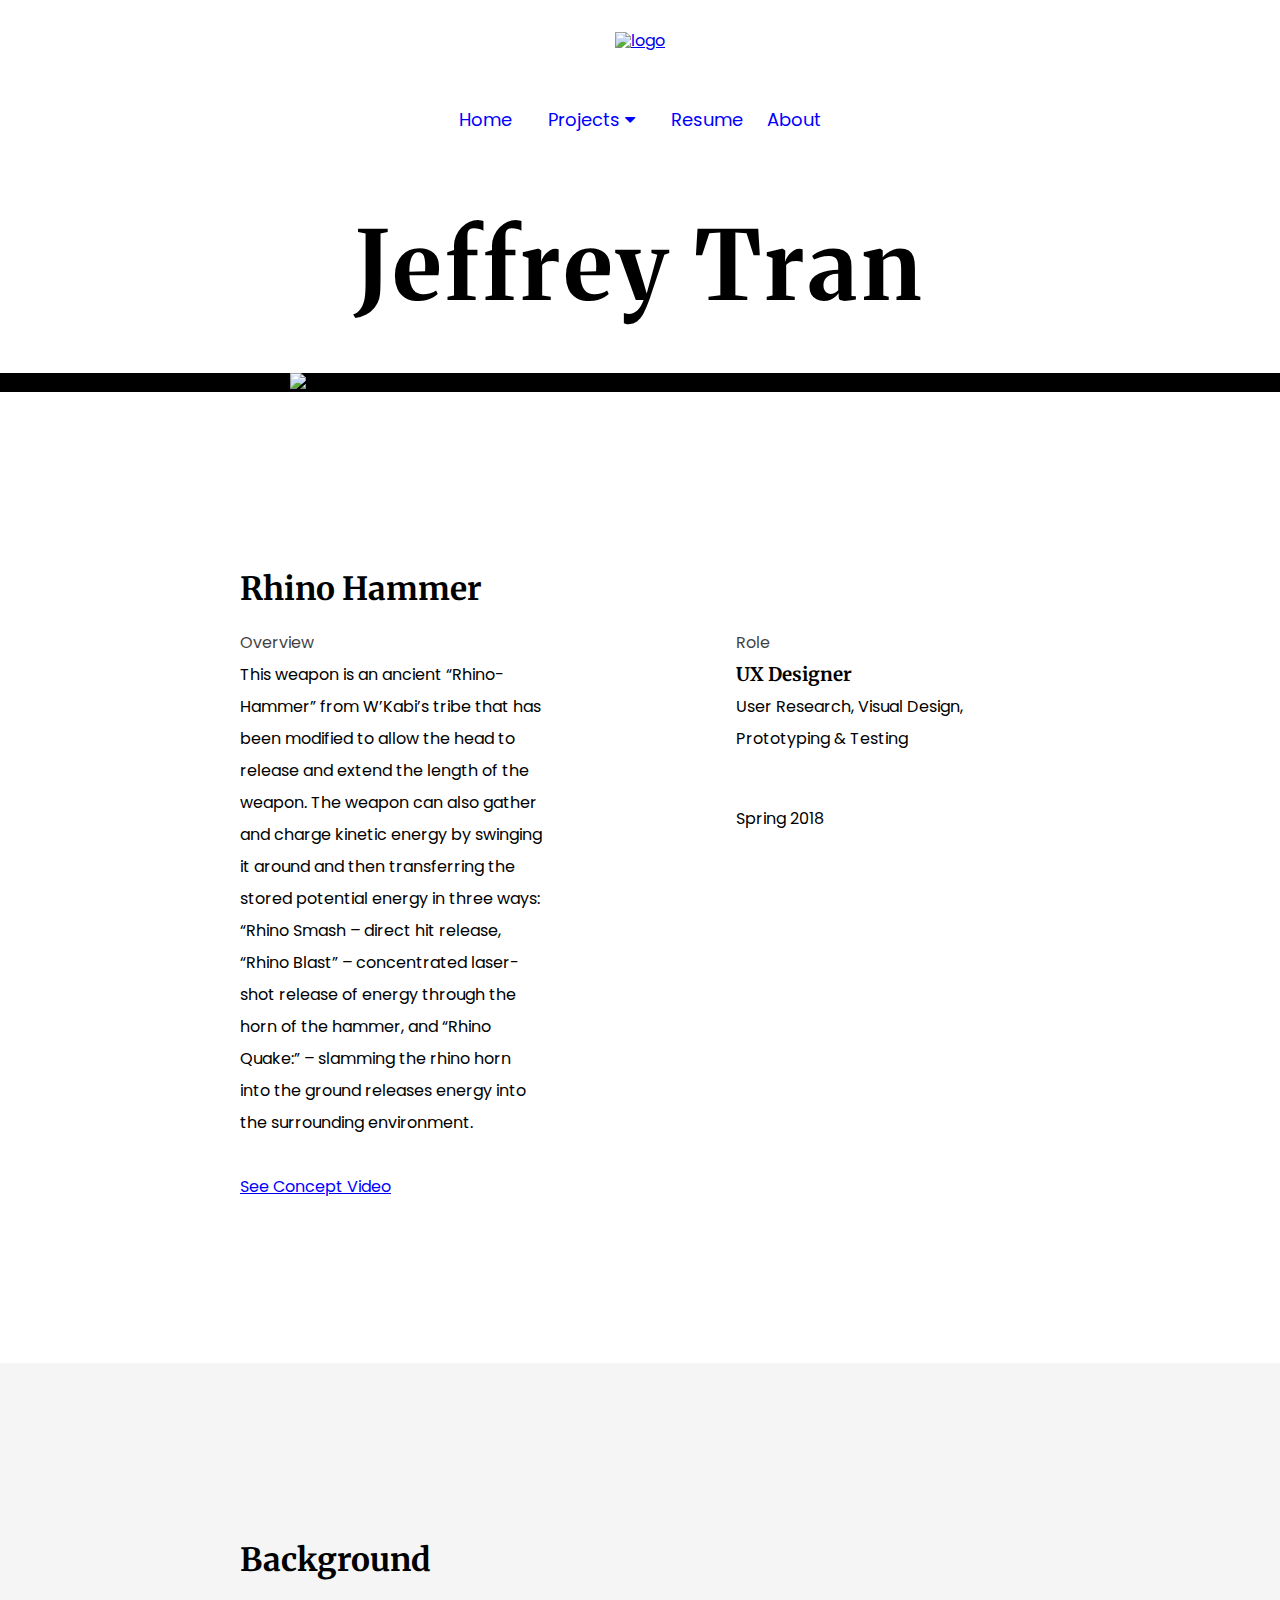
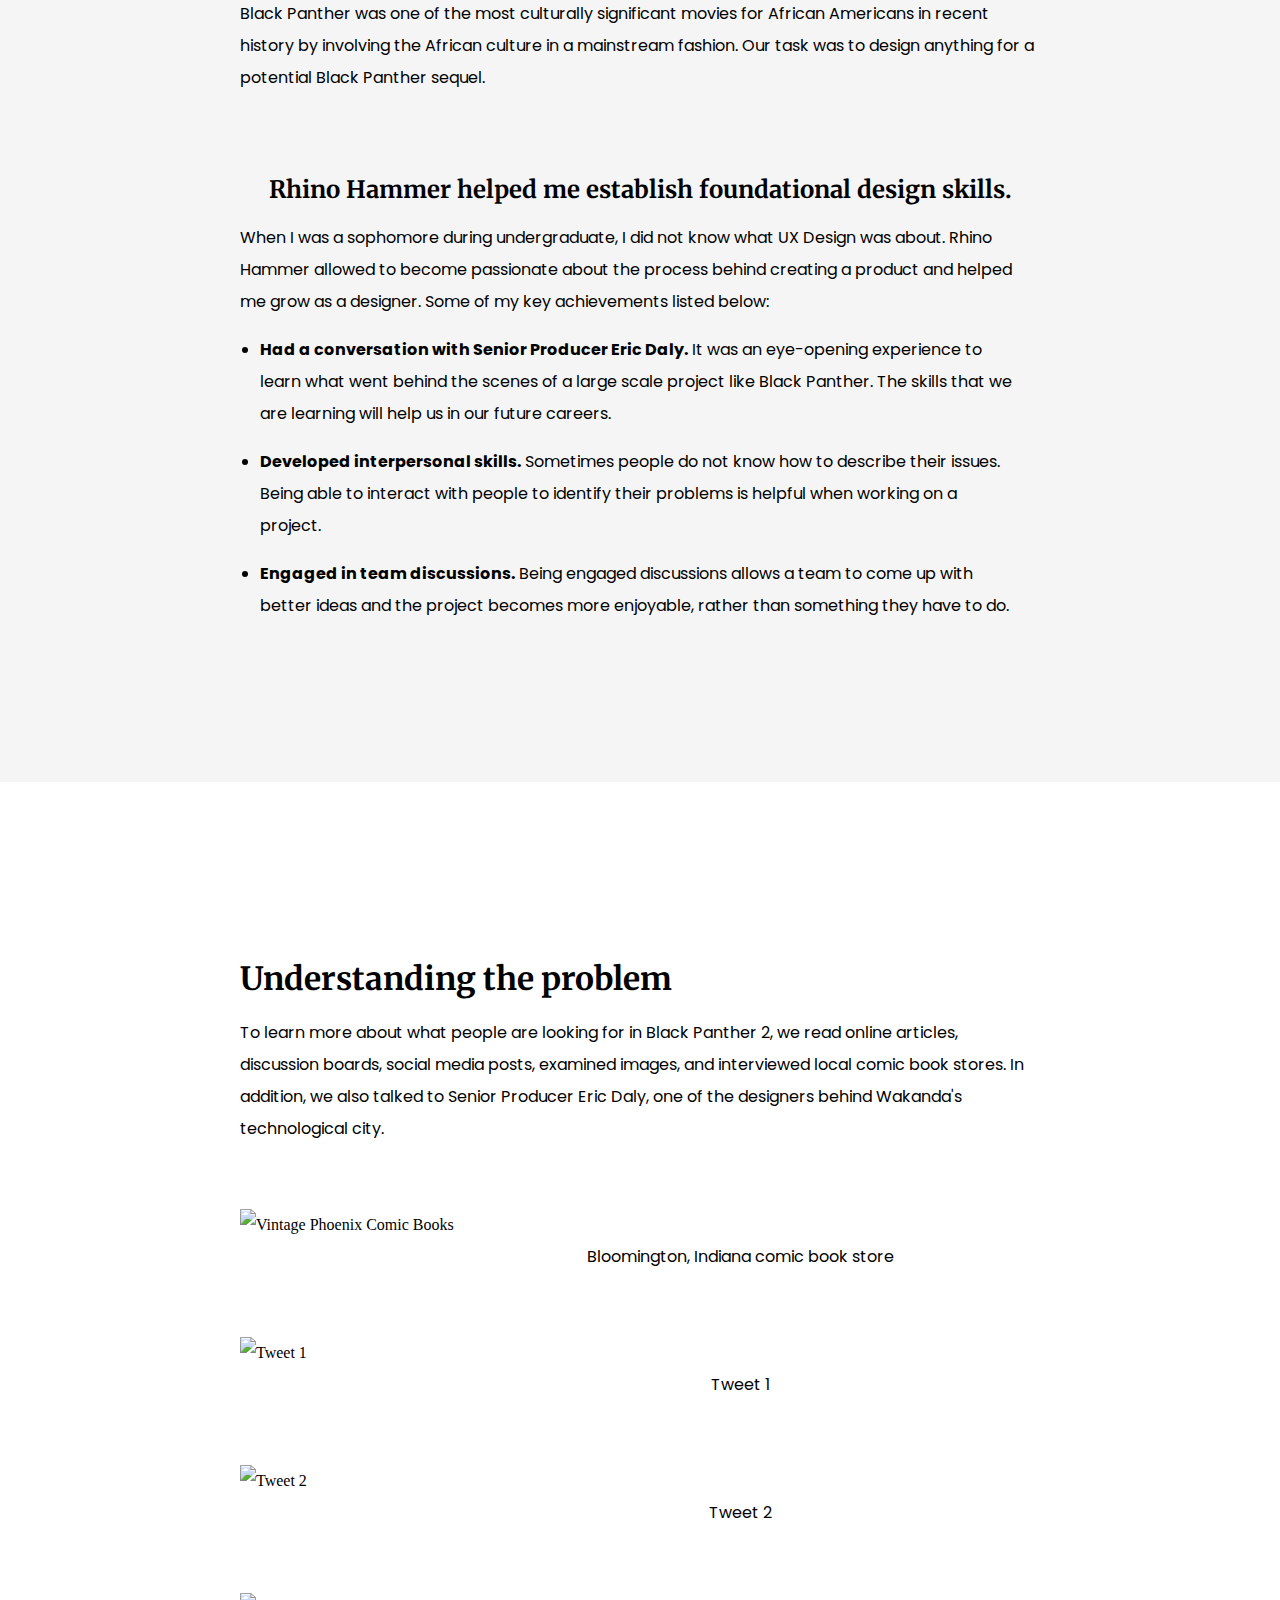
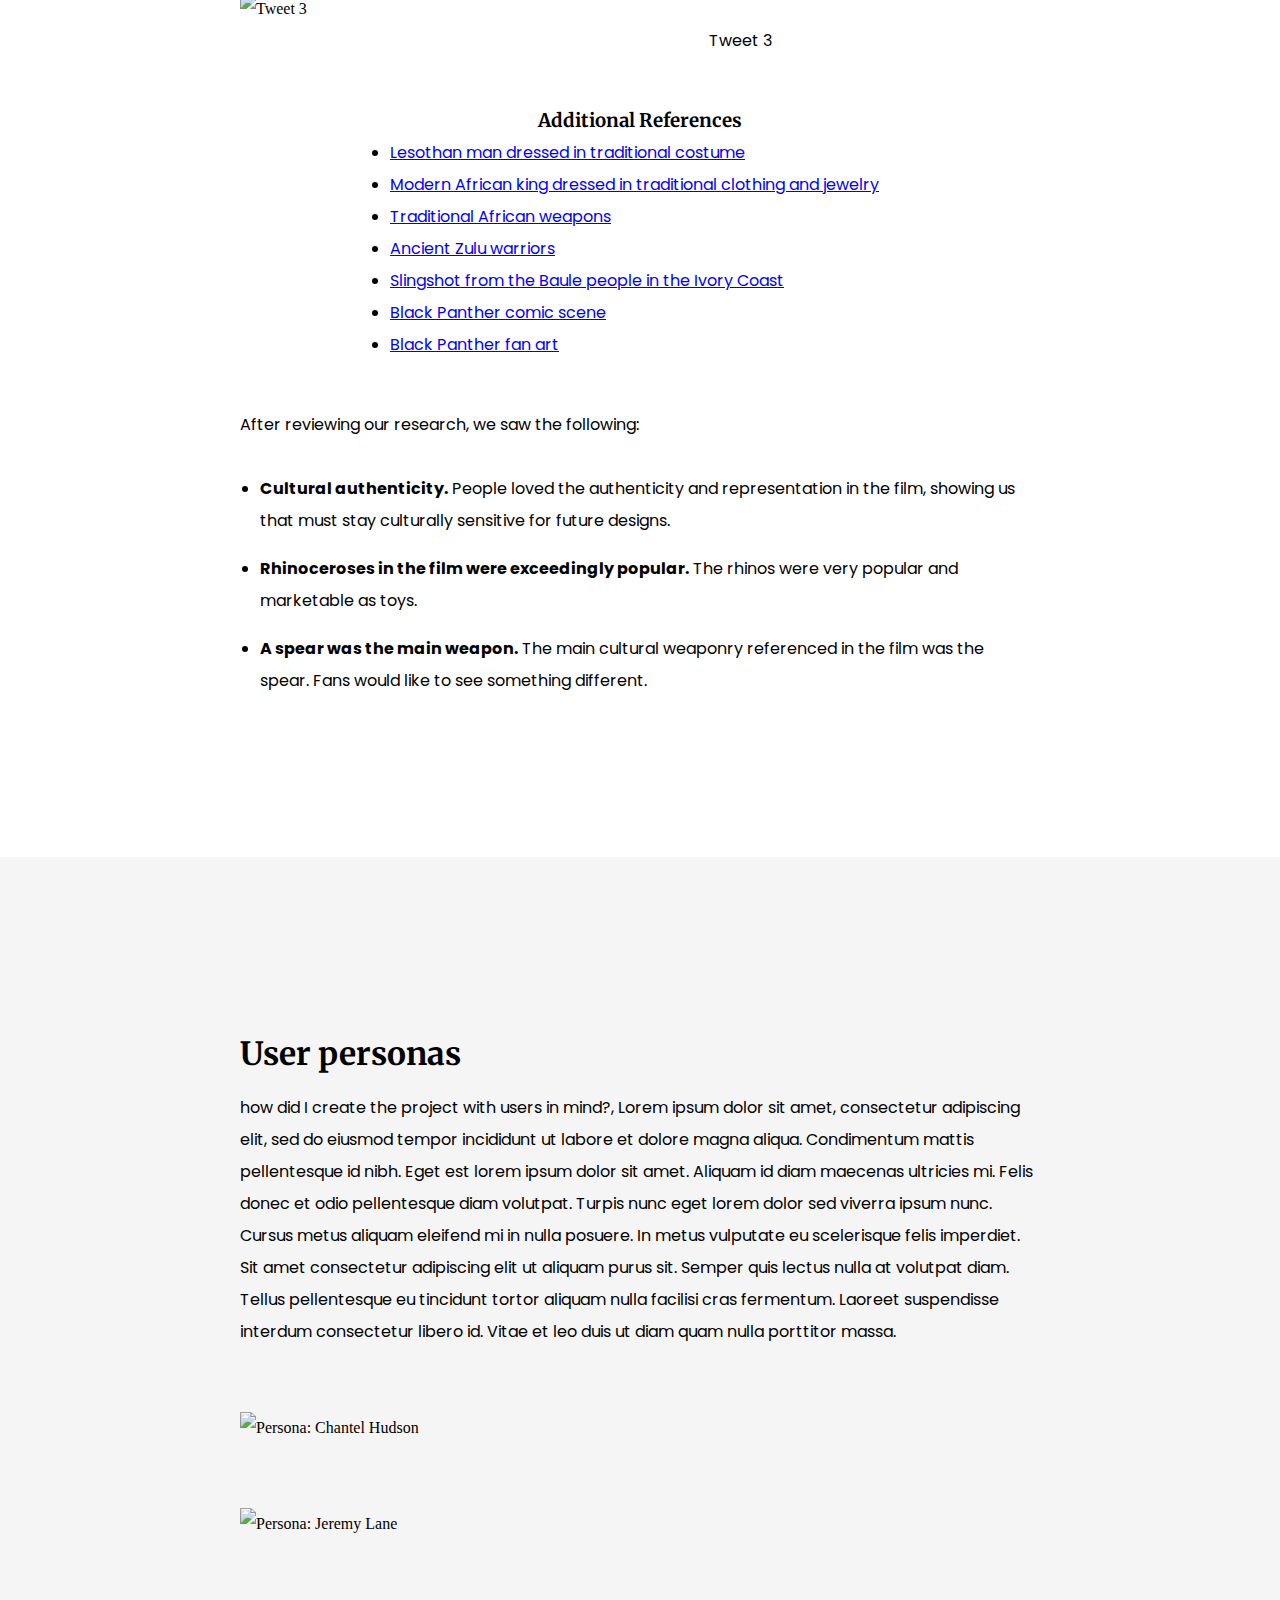
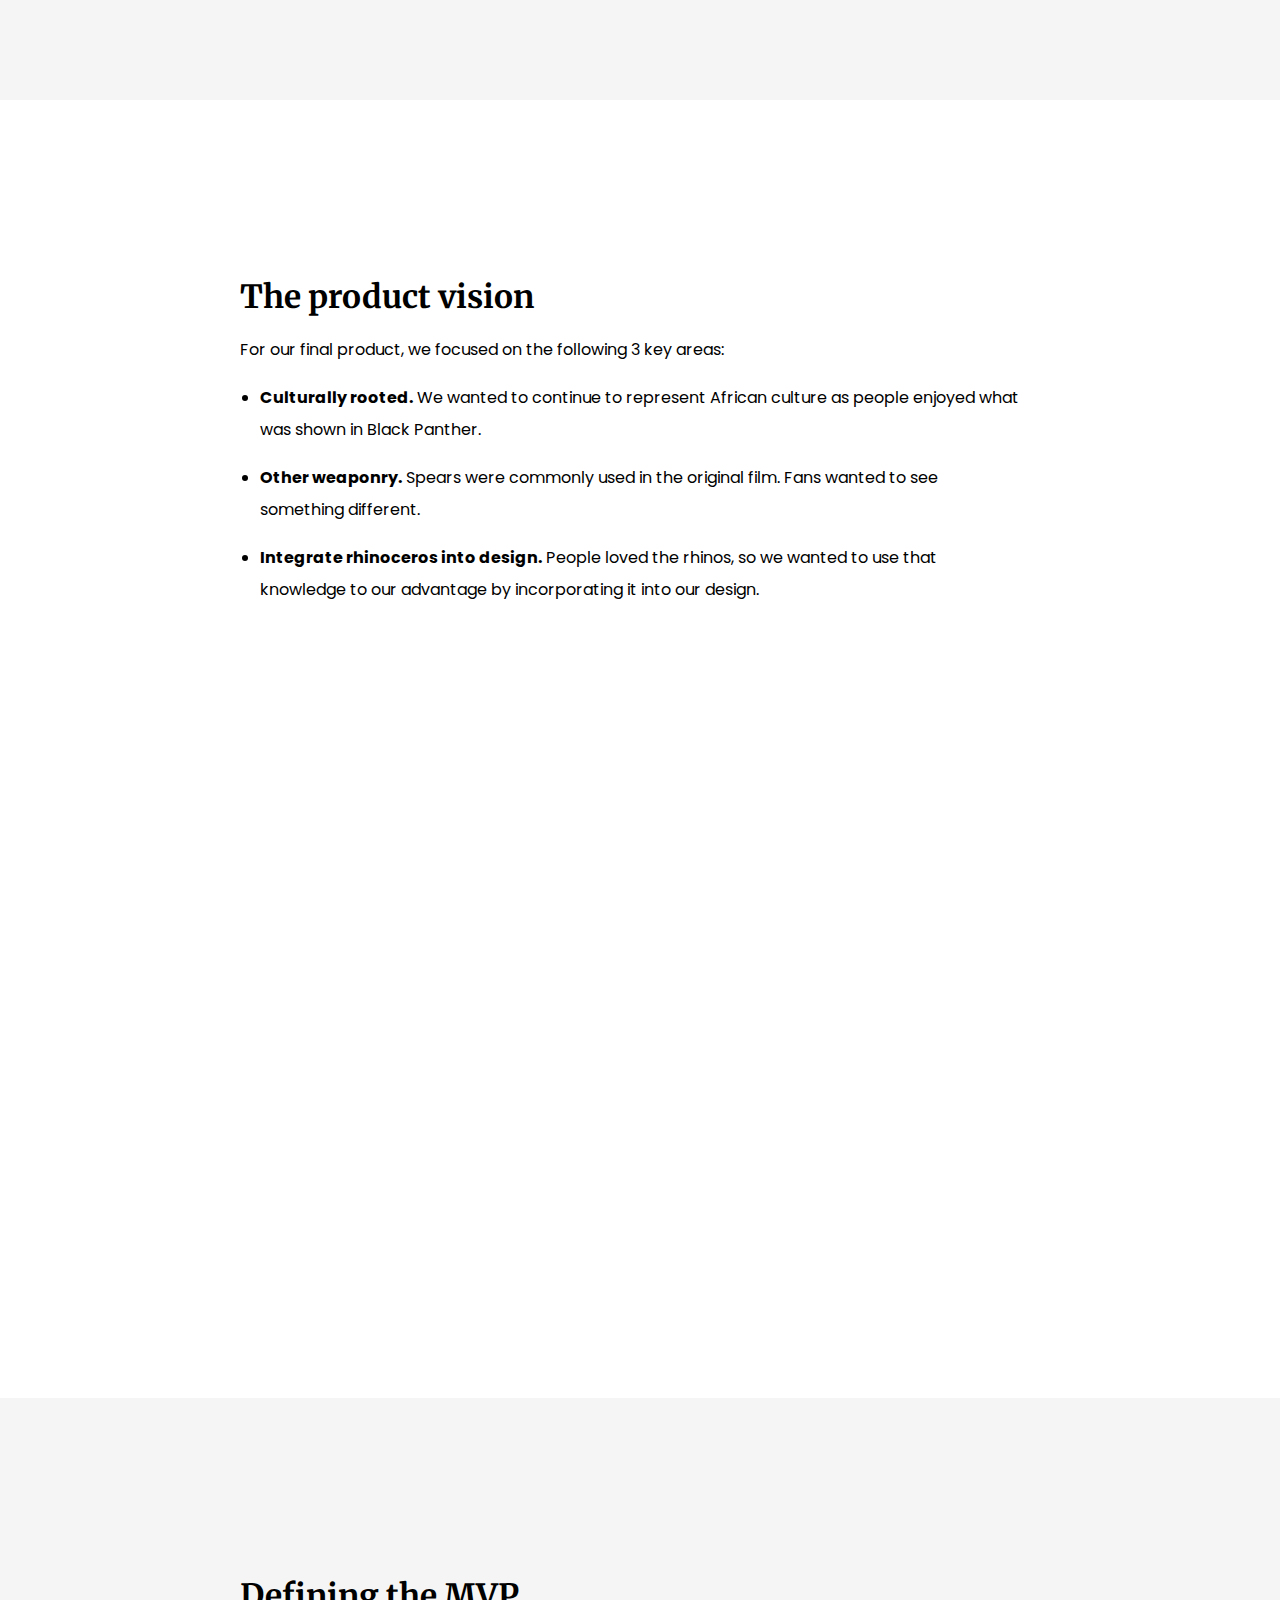
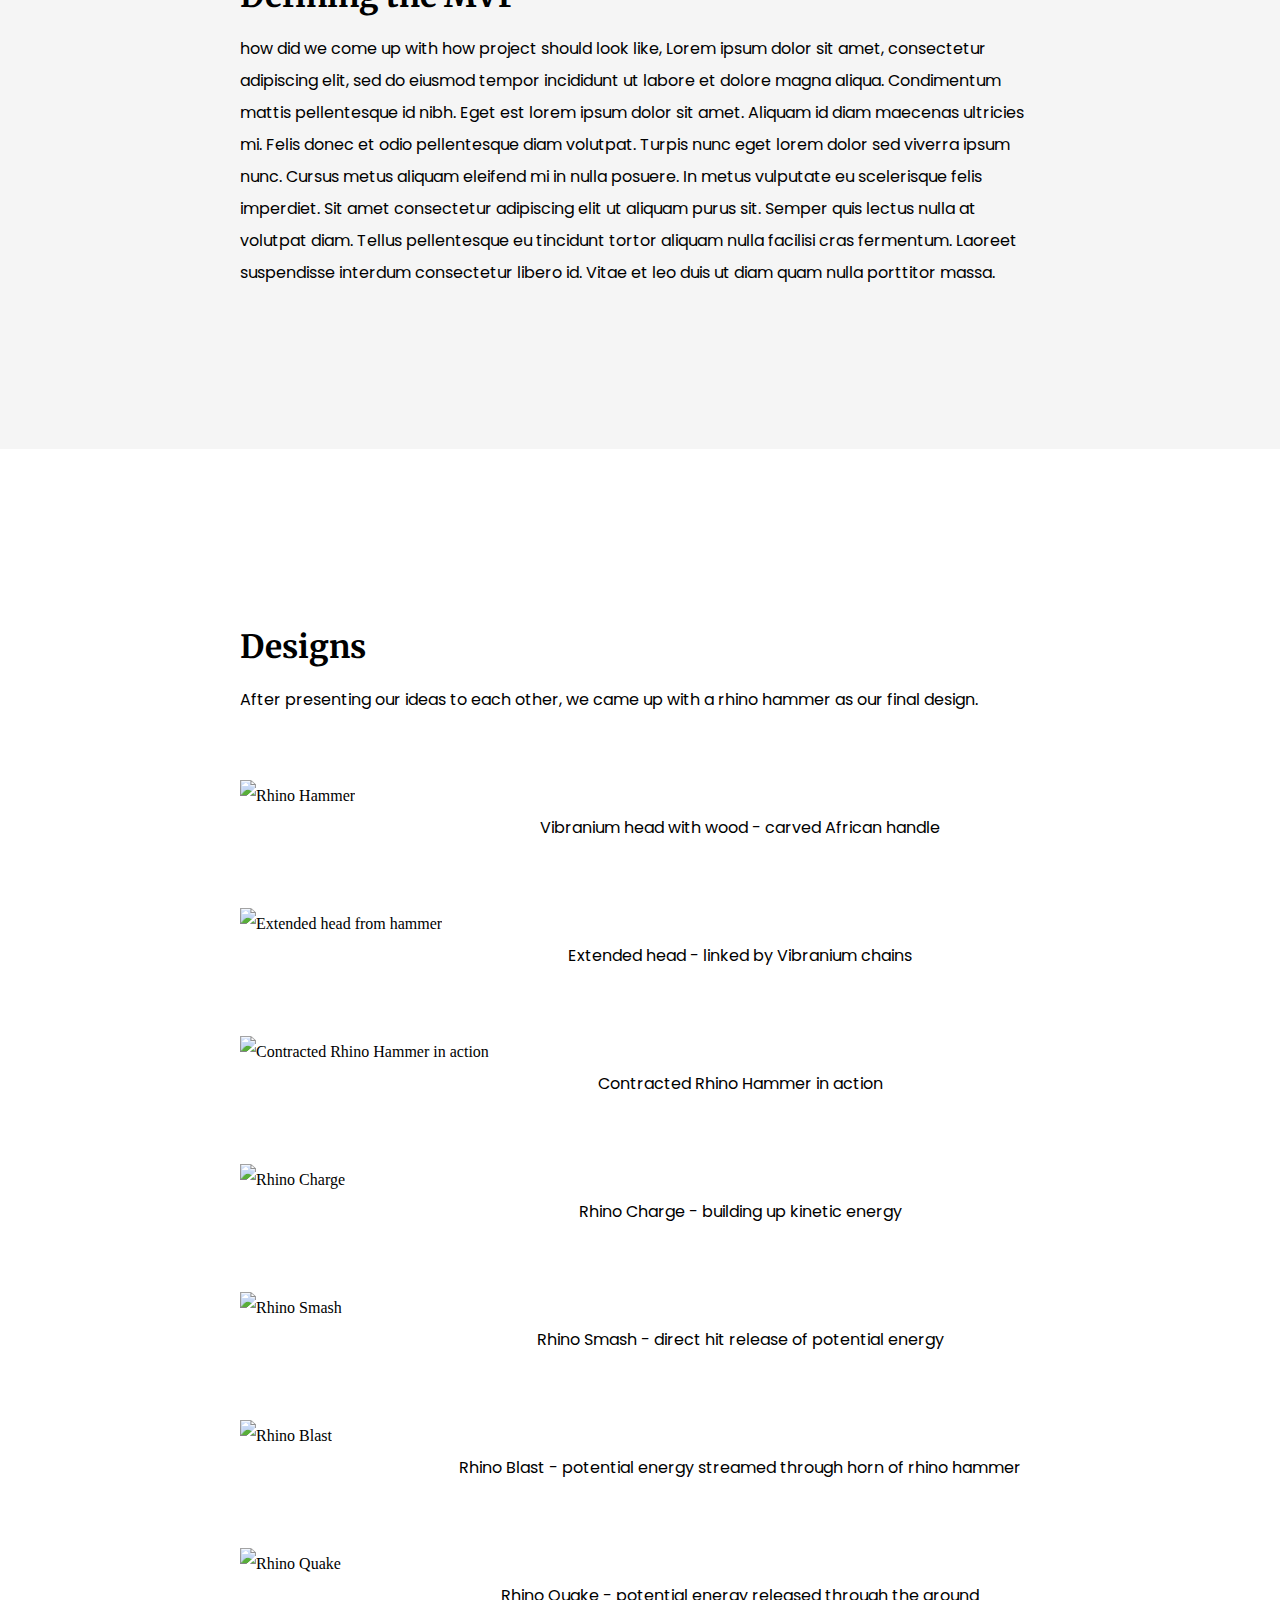
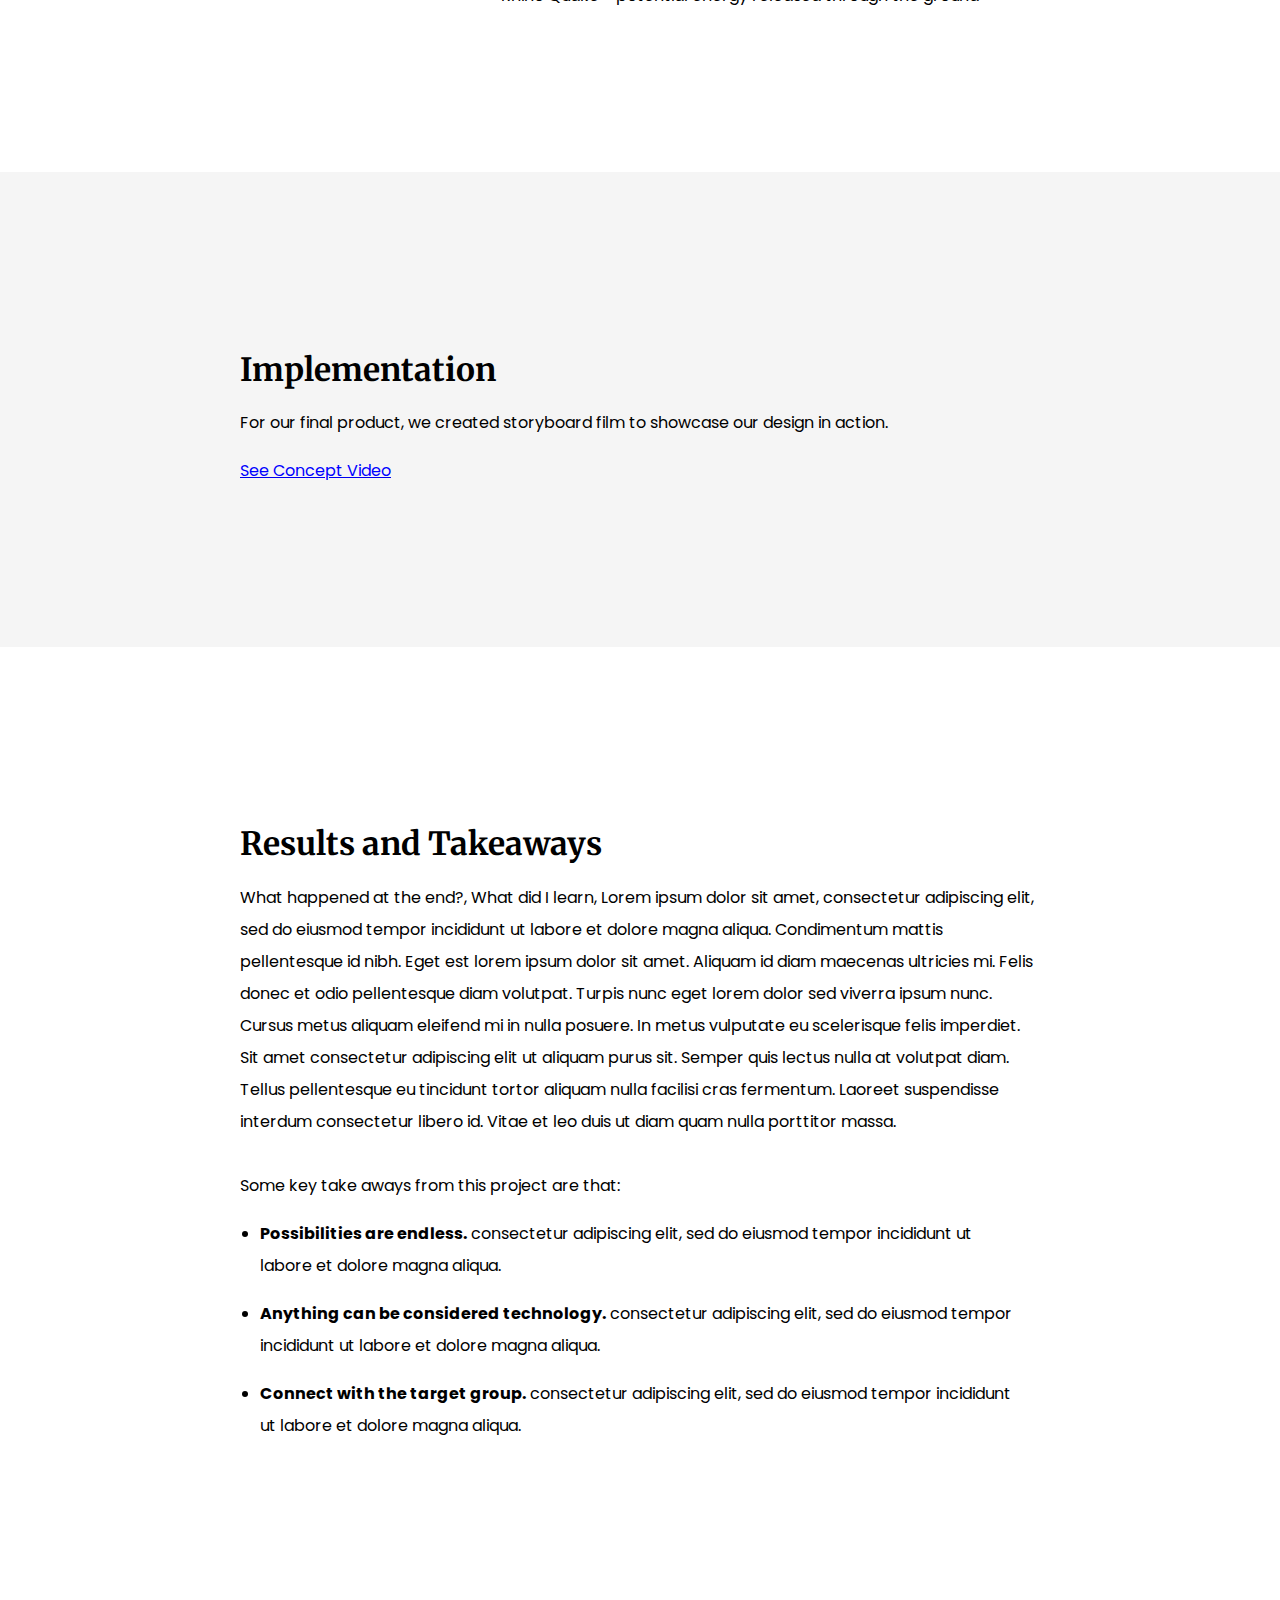
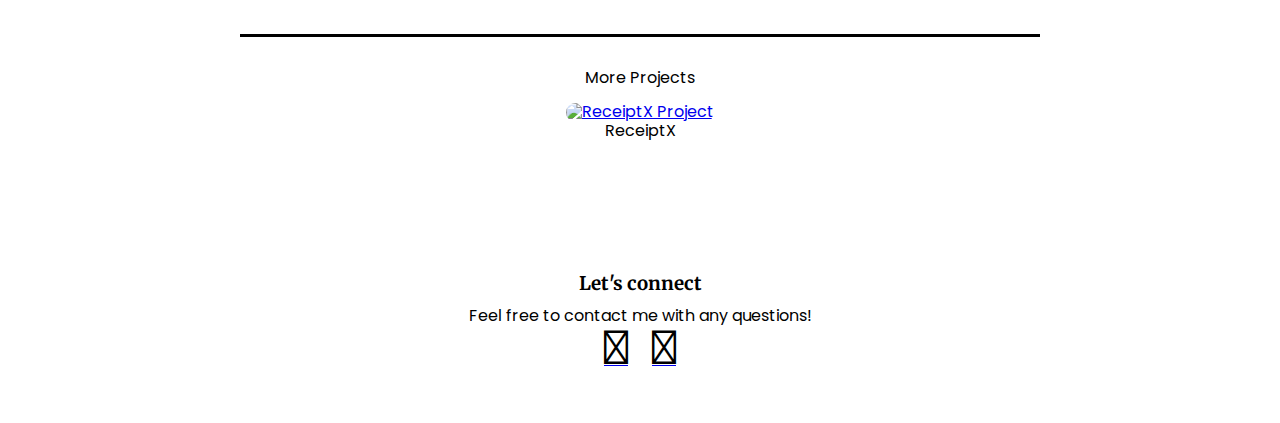
==== commit dea31b5e: "text" ====
--- a/hammer.html
+++ b/hammer.html
@@ -117,23 +117,23 @@
                 <!-- background  -->
                 <div class="background-info">
                     <h1>Background</h1>
-                    <p>Black Panther was one of the most culturally significant movies for African Americans in recent history by involving the African culture in a mainstream fashion.</p>
+                    <p>Black Panther was one of the most culturally significant movies for African Americans in recent history by involving the 
+                        African culture in a mainstream fashion. Our task was to design anything for a potential Black Panther sequel.</p>
                 </div>
                 
                 <!-- accomplishment  -->
                 <div class="achievements">
-                    <h1>Rhino Hammer helped me establish a foundation of design skills.</h1>
-                    <p>What is ReceiptX about, Lorem ipsum dolor sit amet, consectetur adipiscing elit, sed do eiusmod tempor incididunt ut labore et dolore magna aliqua. 
-                        Condimentum mattis pellentesque id nibh. Eget est lorem ipsum dolor sit amet. Aliquam id diam maecenas ultricies mi. Felis donec et 
-                        odio pellentesque diam volutpat. Turpis nunc eget lorem dolor sed viverra ipsum nunc. Cursus metus aliquam eleifend mi in nulla posuere.
-                        In metus vulputate eu scelerisque felis imperdiet. Sit amet consectetur adipiscing elit ut aliquam purus sit. Semper quis lectus nulla
-                        at volutpat diam. Tellus pellentesque eu tincidunt tortor aliquam nulla facilisi cras fermentum. Laoreet suspendisse interdum
-                        consectetur libero id. Vitae et leo duis ut diam quam nulla porttitor massa.</p>
+                    <h1>Rhino Hammer helped me establish foundational design skills.</h1>
+                    <p>When I was a sophomore during undergraduate, I did not know what UX Design was about. Rhino Hammer allowed to become passionate about
+                        the process behind creating a product and helped me grow as a designer. Some of my key achievements listed below:</p>
                         
-                    <ul>
-                        <li><b>Had a conversation with Senior Producer Eric Daly.</b> consectetur adipiscing elit, sed do eiusmod tempor incididunt ut labore et dolore magna aliqua. </li>
-                        <li><b>Developed interpersonal skills.</b> sed do eiusmod tempor incididunt ut labore et dolore magna aliqua. </li>
-                        <li><b>Received an A+.</b> sed do eiusmod tempor incididunt ut labore et dolore magna aliqua. </li>
+                    <ul class="bullet-list">
+                        <li><b>Had a conversation with Senior Producer Eric Daly.</b> It was an eye-opening experience to learn what went behind the
+                        scenes of a large scale project like Black Panther. The skills that we are learning will help us in our future careers.</li>
+                        <li><b>Developed interpersonal skills.</b> Sometimes people do not know how to describe their issues. Being able to interact with people to
+                        identify their problems is helpful when working on a project.</li>
+                        <li><b>Engaged in team discussions.</b> Being engaged discussions allows a team to come up with better ideas and the project becomes more enjoyable,
+                        rather than something they have to do.</li>
                     </ul>
                 </div>
             </div>
@@ -144,18 +144,31 @@
     <div class="container">
         <div class="research">
             <h1>Understanding the problem</h1>
-            <p>What did I do?, What did I learn from it?Lorem ipsum dolor sit amet, consectetur adipiscing elit, sed do eiusmod tempor incididunt ut labore et dolore magna aliqua. 
-                Condimentum mattis pellentesque id nibh. Eget est lorem ipsum dolor sit amet. Aliquam id diam maecenas ultricies mi. Felis donec et 
-                odio pellentesque diam volutpat. Turpis nunc eget lorem dolor sed viverra ipsum nunc. Cursus metus aliquam eleifend mi in nulla posuere.
-                In metus vulputate eu scelerisque felis imperdiet. Sit amet consectetur adipiscing elit ut aliquam purus sit. Semper quis lectus nulla
-                at volutpat diam. Tellus pellentesque eu tincidunt tortor aliquam nulla facilisi cras fermentum. Laoreet suspendisse interdum
-                consectetur libero id. Vitae et leo duis ut diam quam nulla porttitor massa.</p>
+            <p>To learn more about what people are looking for in Black Panther 2, we read online articles, discussion boards, social media posts,
+                examined images, and interviewed local comic book stores. In addition, we also talked to Senior Producer Eric Daly, one of the 
+                designers behind Wakanda's technological city.
+            </p>
         
             <!-- IMAGES  -->
             <div class="topic-imgs">
                 <figure id="research-fig">
                     <img src="https://i.imgur.com/zVQfKdG.png" alt="Vintage Phoenix Comic Books" style="width: 100%;">
-                    <figcaption>Comic book store located in Bloomington, Indiana</figcaption>
+                    <figcaption>Bloomington, Indiana comic book store</figcaption>
+                </figure>
+
+                <figure id="research-fig">
+                    <img src="https://i.imgur.com/9hf8VL3.png" alt="Tweet 1" style="width: 100%;">
+                    <figcaption>Tweet 1</figcaption>
+                </figure>
+
+                <figure id="research-fig">
+                    <img src="https://i.imgur.com/NG2WW0B.png" alt="Tweet 2" style="width: 100%;">
+                    <figcaption>Tweet 2</figcaption>
+                </figure>
+
+                <figure id="research-fig">
+                    <img src="https://i.imgur.com/hozEZfm.png" alt="Tweet 3" style="width: 100%;">
+                    <figcaption>Tweet 3</figcaption>
                 </figure>
             </div>
 
@@ -172,6 +185,15 @@
                 </ul>
             </div>
 
+            <p id="extra-para">After reviewing our research, we saw the following:</p>
+
+            <ul class="bullet-list">
+                <li><b>Cultural authenticity.</b> People loved the authenticity and representation in the film, showing us that must stay 
+                    culturally sensitive for future designs.</li>
+                <li><b>Rhinoceroses in the film were exceedingly popular.</b> The rhinos were very popular and marketable as toys.</li>
+                <li><b>A spear was the main weapon.</b> The main cultural weaponry referenced in the film was the spear. Fans would 
+                    like to see something different.</li>
+            </ul>
         </div>
     </div>
 
@@ -201,61 +223,20 @@
         </div>
     </div>
 
-    <!-- PROBLEM STATEMENT -->
-    <div class="container">
-        <div class="statement">
-            <h1>Defining the problem statement</h1>
-            <p>What is the issue I found during my reseach?, Lorem ipsum dolor sit amet, consectetur adipiscing elit, sed do eiusmod tempor incididunt ut labore et dolore magna aliqua. 
-                Condimentum mattis pellentesque id nibh. Eget est lorem ipsum dolor sit amet. Aliquam id diam maecenas ultricies mi. Felis donec et 
-                odio pellentesque diam volutpat. Turpis nunc eget lorem dolor sed viverra ipsum nunc. Cursus metus aliquam eleifend mi in nulla posuere.
-                In metus vulputate eu scelerisque felis imperdiet. Sit amet consectetur adipiscing elit ut aliquam purus sit. Semper quis lectus nulla
-                at volutpat diam. Tellus pellentesque eu tincidunt tortor aliquam nulla facilisi cras fermentum. Laoreet suspendisse interdum
-                consectetur libero id. Vitae et leo duis ut diam quam nulla porttitor massa.</p>
-        </div>
-    </div>
-
     <!-- PRODUCT VISION -->
-    <div class="container-color">
-        <div class="container">
-            <div class="vision">
-                <h1>The product vision</h1>
-                <p>what does our project highlight?, Lorem ipsum dolor sit amet, consectetur adipiscing elit, sed do eiusmod tempor incididunt ut labore et dolore magna aliqua. 
-                    Condimentum mattis pellentesque id nibh. Eget est lorem ipsum dolor sit amet. Aliquam id diam maecenas ultricies mi. Felis donec et 
-                    odio pellentesque diam volutpat. Turpis nunc eget lorem dolor sed viverra ipsum nunc. Cursus metus aliquam eleifend mi in nulla posuere.
-                    In metus vulputate eu scelerisque felis imperdiet. Sit amet consectetur adipiscing elit ut aliquam purus sit. Semper quis lectus nulla
-                    at volutpat diam. Tellus pellentesque eu tincidunt tortor aliquam nulla facilisi cras fermentum. Laoreet suspendisse interdum
-                    consectetur libero id. Vitae et leo duis ut diam quam nulla porttitor massa.</p>
-
-                <iframe id="concept-demo" src="https://www.youtube.com/embed/gCDwIYZbNbA" frameborder="0" allow="accelerometer; 
-                    autoplay; encrypted-media; gyroscope; picture-in-picture" allowfullscreen></iframe>
-            </div>
-        </div>
-    </div>
-
-    <!-- THE MARKET -->
-    <div class="container">
-        <div class="market">
-            <h1>What's on the market</h1>
-            <p>how did we come up with how project should look like, Lorem ipsum dolor sit amet, consectetur adipiscing elit, sed do eiusmod tempor incididunt ut labore et dolore magna aliqua. 
-                Condimentum mattis pellentesque id nibh. Eget est lorem ipsum dolor sit amet. Aliquam id diam maecenas ultricies mi. Felis donec et 
-                odio pellentesque diam volutpat. Turpis nunc eget lorem dolor sed viverra ipsum nunc. Cursus metus aliquam eleifend mi in nulla posuere.
-                In metus vulputate eu scelerisque felis imperdiet. Sit amet consectetur adipiscing elit ut aliquam purus sit. Semper quis lectus nulla
-                at volutpat diam. Tellus pellentesque eu tincidunt tortor aliquam nulla facilisi cras fermentum. Laoreet suspendisse interdum
-                consectetur libero id. Vitae et leo duis ut diam quam nulla porttitor massa.</p>
-
-            <div class="topic-imgs">
-                <figure id="market-fig">
-                    <img src="https://i.imgur.com/9hf8VL3.png" alt="Tweet 1" style="width: 100%;">
-                </figure>
-
-                <figure id="market-fig">
-                    <img src="https://i.imgur.com/NG2WW0B.png" alt="Tweet 2" style="width: 100%;">
-                </figure>
-
-                <figure id="market-fig">
-                    <img src="https://i.imgur.com/hozEZfm.png" alt="Tweet 3" style="width: 100%;">
-                </figure>
-            </div>
+    <div class="container">
+        <div class="vision">
+            <h1>The product vision</h1>
+            <p>For our final product, we focused on the following 3 key areas: </p>
+
+            <ul class="bullet-list">
+                <li><b>Culturally rooted.</b> We wanted to continue to represent African culture as people enjoyed what was shown in Black Panther.</li>
+                <li><b>Other weaponry.</b> Spears were commonly used in the original film. Fans wanted to see something different.</li>
+                <li><b>Integrate rhinoceros into design.</b> People loved the rhinos, so we wanted to use that knowledge to our advantage by incorporating it into our design.</li>
+            </ul>
+
+            <iframe id="concept-demo" src="https://www.youtube.com/embed/gCDwIYZbNbA" frameborder="0" allow="accelerometer; 
+                autoplay; encrypted-media; gyroscope; picture-in-picture" allowfullscreen></iframe>
         </div>
     </div>
 
@@ -278,85 +259,75 @@
     <div class="container">
         <div class="design">
             <h1>Designs</h1>
-            <p>what does our project look like - prototype, Lorem ipsum dolor sit amet, consectetur adipiscing elit, sed do eiusmod tempor incididunt ut labore et dolore magna aliqua. 
+            <p>After presenting our ideas to each other, we came up with a rhino hammer as our final design.</p>
+        
+            <!-- IMAGES  -->
+            <div class="topic-imgs">
+                <figure id="design-fig">
+                    <img src="https://i.imgur.com/Ggf4IfA.png" alt="Rhino Hammer" style="width: 100%;">
+                    <figcaption>Vibranium head with wood - carved African handle</figcaption>
+                </figure>
+        
+                <figure id="design-fig">
+                    <img src="https://i.imgur.com/v1dY6X8.png" alt="Extended head from hammer" style="width: 100%;">
+                    <figcaption>Extended head - linked by Vibranium chains</figcaption>
+                </figure>
+        
+                <figure id="design-fig">
+                    <img src="https://i.imgur.com/BtVRlVj.png" alt="Contracted Rhino Hammer in action" style="width: 100%;">
+                    <figcaption>Contracted Rhino Hammer in action</figcaption>
+                </figure>
+        
+                <figure id="design-fig">
+                    <img src="https://i.imgur.com/inkiYVF.png" alt="Rhino Charge" style="width: 100%;">
+                    <figcaption>Rhino Charge - building up kinetic energy</figcaption>
+                </figure>
+        
+                <figure id="design-fig">
+                    <img src="https://i.imgur.com/3bhmM1V.png" alt="Rhino Smash" style="width: 100%;">
+                    <figcaption>Rhino Smash - direct hit release of potential energy</figcaption>
+                </figure>
+        
+                <figure id="design-fig">
+                    <img src="https://i.imgur.com/WUOTocd.png" alt="Rhino Blast" style="width: 100%;">
+                    <figcaption>Rhino Blast - potential energy streamed through horn of rhino hammer</figcaption>
+                </figure>
+        
+
+                <figure id="design-fig">
+                    <img src="https://i.imgur.com/pwW0icS.png" alt="Rhino Quake" style="width: 100%;">
+                    <figcaption>Rhino Quake - potential energy released through the ground</figcaption>
+                </figure>
+            </div>
+        </div>
+    </div>
+
+    <!-- IMPLEMENTATION -->
+    <div class="container-color">
+        <div class="container">
+            <div class="implementation">
+                <h1>Implementation</h1>
+                <p>For our final product, we created storyboard film to showcase our design in action.</p>
+
+                <a href="#concept-demo"><p id="concept-vid">See Concept Video</p></a>
+            </div>
+        </div>
+    </div>
+    
+    <!-- RESULTS AND TAKEAWAYS -->
+    <div class="container">
+        <div class="takeaway">
+            <h1>Results and Takeaways</h1>
+            <p id="extra-para">What happened at the end?, What did I learn, Lorem ipsum dolor sit amet, consectetur adipiscing elit, sed do eiusmod tempor incididunt ut labore et dolore magna aliqua. 
                 Condimentum mattis pellentesque id nibh. Eget est lorem ipsum dolor sit amet. Aliquam id diam maecenas ultricies mi. Felis donec et 
                 odio pellentesque diam volutpat. Turpis nunc eget lorem dolor sed viverra ipsum nunc. Cursus metus aliquam eleifend mi in nulla posuere.
                 In metus vulputate eu scelerisque felis imperdiet. Sit amet consectetur adipiscing elit ut aliquam purus sit. Semper quis lectus nulla
                 at volutpat diam. Tellus pellentesque eu tincidunt tortor aliquam nulla facilisi cras fermentum. Laoreet suspendisse interdum
                 consectetur libero id. Vitae et leo duis ut diam quam nulla porttitor massa.</p>
-        
-            <!-- IMAGES  -->
-            <div class="topic-imgs">
-                <figure id="design-fig">
-                    <img src="https://i.imgur.com/Ggf4IfA.png" alt="Rhino Hammer" style="width: 100%;">
-                    <figcaption>Vibranium head with wood - carved African handle</figcaption>
-                </figure>
-        
-                <figure id="design-fig">
-                    <img src="https://i.imgur.com/v1dY6X8.png" alt="Extended head from hammer" style="width: 100%;">
-                    <figcaption>Extended head - linked by Vibranium chains</figcaption>
-                </figure>
-        
-                <figure id="design-fig">
-                    <img src="https://i.imgur.com/BtVRlVj.png" alt="Contracted Rhino Hammer in action" style="width: 100%;">
-                    <figcaption>Contracted Rhino Hammer in action</figcaption>
-                </figure>
-        
-                <figure id="design-fig">
-                    <img src="https://i.imgur.com/inkiYVF.png" alt="Rhino Charge" style="width: 100%;">
-                    <figcaption>Rhino Charge - building up kinetic energy</figcaption>
-                </figure>
-        
-                <figure id="design-fig">
-                    <img src="https://i.imgur.com/3bhmM1V.png" alt="Rhino Smash" style="width: 100%;">
-                    <figcaption>Rhino Smash - direct hit release of potential energy</figcaption>
-                </figure>
-        
-                <figure id="design-fig">
-                    <img src="https://i.imgur.com/WUOTocd.png" alt="Rhino Blast" style="width: 100%;">
-                    <figcaption>Rhino Blast - potential energy streamed through horn of rhino hammer</figcaption>
-                </figure>
-        
-
-                <figure id="design-fig">
-                    <img src="https://i.imgur.com/pwW0icS.png" alt="Rhino Quake" style="width: 100%;">
-                    <figcaption>Rhino Quake - potential energy released through the ground</figcaption>
-                </figure>
-            </div>
-        </div>
-    </div>
-
-    <!-- IMPLEMENTATION -->
-    <div class="container-color">
-        <div class="container">
-            <div class="implementation">
-                <h1>Implementation</h1>
-                <p>How did we create this?, Lorem ipsum dolor sit amet, consectetur adipiscing elit, sed do eiusmod tempor incididunt ut labore et dolore magna aliqua. 
-                    Condimentum mattis pellentesque id nibh. Eget est lorem ipsum dolor sit amet. Aliquam id diam maecenas ultricies mi. Felis donec et 
-                    odio pellentesque diam volutpat. Turpis nunc eget lorem dolor sed viverra ipsum nunc. Cursus metus aliquam eleifend mi in nulla posuere.
-                    In metus vulputate eu scelerisque felis imperdiet. Sit amet consectetur adipiscing elit ut aliquam purus sit. Semper quis lectus nulla
-                    at volutpat diam. Tellus pellentesque eu tincidunt tortor aliquam nulla facilisi cras fermentum. Laoreet suspendisse interdum
-                    consectetur libero id. Vitae et leo duis ut diam quam nulla porttitor massa.</p>
-
-                <a href="#concept-demo"><p id="concept-vid">See Concept Video</p></a>
-            </div>
-        </div>
-    </div>
-    
-    <!-- RESULTS AND TAKEAWAYS -->
-    <div class="container">
-        <div class="takeaway">
-            <h1>Results and Takeaways</h1>
-            <p>What happened at the end?, What did I learn, Lorem ipsum dolor sit amet, consectetur adipiscing elit, sed do eiusmod tempor incididunt ut labore et dolore magna aliqua. 
-                Condimentum mattis pellentesque id nibh. Eget est lorem ipsum dolor sit amet. Aliquam id diam maecenas ultricies mi. Felis donec et 
-                odio pellentesque diam volutpat. Turpis nunc eget lorem dolor sed viverra ipsum nunc. Cursus metus aliquam eleifend mi in nulla posuere.
-                In metus vulputate eu scelerisque felis imperdiet. Sit amet consectetur adipiscing elit ut aliquam purus sit. Semper quis lectus nulla
-                at volutpat diam. Tellus pellentesque eu tincidunt tortor aliquam nulla facilisi cras fermentum. Laoreet suspendisse interdum
-                consectetur libero id. Vitae et leo duis ut diam quam nulla porttitor massa.</p>
 
             <p>Some key take aways from this project are that:</p>
             
-            <ul>
+            <ul class="bullet-list">
                 <li><b>Possibilities are endless.</b> consectetur adipiscing elit, sed do eiusmod tempor incididunt ut labore et dolore magna aliqua.</li>
                 <li><b>Anything can be considered technology.</b> consectetur adipiscing elit, sed do eiusmod tempor incididunt ut labore et dolore magna aliqua.</li>
                 <li><b>Connect with the target group.</b> consectetur adipiscing elit, sed do eiusmod tempor incididunt ut labore et dolore magna aliqua.</li>
--- a/css/hammer.css
+++ b/css/hammer.css
@@ -44,7 +44,7 @@
 }
 
 /* FIG IMGS  */
-#research-fig, #persona-fig, #market-fig, #design-fig{
+#research-fig, #persona-fig, #design-fig{
   width: 1000px;
   margin: 4.0em auto 0;
 }
@@ -67,7 +67,7 @@
 }
 
 #extra-para{
-  margin-bottom: 1.0em;
+  margin-bottom: 2.0em;
 }
 
 .overview-row{
@@ -106,12 +106,12 @@
   padding: 4.0em 0 0;
 }
 
-.achievements ul, .takeaway ul{
+.bullet-list{
   width: 95%;
   margin: 1.0em auto 0;
 }
 
-.achievements ul li, .takeaway ul li{
+.bullet-list li{
   margin-top: 1.0em;
 }
 
@@ -128,7 +128,7 @@
 }
 
 .res-imgs{
-  margin-top: 3.0em;
+  margin: 3.0em auto;
 }
 
 .res-imgs h3{
@@ -177,13 +177,6 @@
   margin: 2.0em auto 0;
 }
 
-/* MARKET  */
-.market{
-  text-align: left;
-  line-height: 2.0em;
-  padding: 8.0em 0;
-}
-
 /* DESIGN */
 .design{
   text-align: left;
@@ -257,7 +250,7 @@
   }
 
   /* figures  */
-  #research-fig, #persona-fig, #market-fig, #design-fig{
+  #research-fig, #persona-fig, #design-fig{
     width: 800px;
   }
 
@@ -275,7 +268,7 @@
   /* BACKGROUND */
 
   /* ACHIEVEMENTS */
-  .achievements ul, .takeaway ul{
+  .bullet-list{
     width: 90%;
   }
 
@@ -286,8 +279,6 @@
   /* STATEMENT */
 
   /* VISION */
-
-  /* MARKET  */
 
   /* MVP */
 
@@ -308,7 +299,7 @@
 @media  screen and (max-width: 800px){
   /* IMAGES */
   /* figures  */
-  #research-fig, #persona-fig, #market-fig, #design-fig{
+  #research-fig, #persona-fig, #design-fig{
     width: 650px;
   }
 
@@ -341,7 +332,7 @@
   }
 
 /* ACHIEVEMENTS */
-  .achievements ul, .takeaway ul{
+  .bullet-list{
     font-size: 14px;
     width: 85%;
   }
@@ -367,11 +358,6 @@
 
   /* VISION */
   .vision p{
-    font-size: 14px;
-  }
-
-  /* MARKET  */
-  .market p{
     font-size: 14px;
   }
 
@@ -424,7 +410,7 @@
   }
 
   /* IMAGES */
-  #research-fig, #persona-fig, #market-fig, #design-fig{
+  #research-fig, #persona-fig, #design-fig{
     width: 550px;
   }
 
@@ -441,7 +427,7 @@
   }
 
   /* ACHIEVEMENTS */
-  .achievements ul, .takeaway ul{
+  .bullet-list{
     font-size: 12px;
   }
 
@@ -461,11 +447,6 @@
 
   /* STATEMENT */
   .statement p{
-    font-size: 12px;
-  }
-
-  /* MARKET  */
-  .market p{
     font-size: 12px;
   }
   
@@ -513,12 +494,12 @@
 /* WIDTH SIZE SMALLEST  */
 @media screen and (max-width: 500px){
   /* IMAGES */
-  #research-fig, #persona-fig, #market-fig, #design-fig{
+  #research-fig, #persona-fig, #design-fig{
     width: 450px;
   }
 
   /* OVERVIEW  */
-  .overview, .background, .research, .persona, .statement, .vision, .market, .mvp, .design, .implementation, .takeaway{
+  .overview, .background, .research, .persona, .statement, .vision, .mvp, .design, .implementation, .takeaway{
     padding: 4.0em 0;
   }
   /* ROLE  */
@@ -537,8 +518,6 @@
   /* STATEMENT */
 
   /* VISION */
-
-  /* MARKET  */
   
   /* MVP */
 
@@ -569,14 +548,14 @@
     width: 350px;
   }
 
-  #research-fig, #persona-fig, #market-fig, #design-fig{
+  #research-fig, #persona-fig, #design-fig{
     width: 325px;
   }
 
   /* NAVIGATION  */
 
   /* OVERVIEW  */
-  .overview, .background, .research, .persona, .statement, .vision, .market, .mvp, .design, .implementation, .takeaway{
+  .overview, .background, .research, .persona, .statement, .vision, .mvp, .design, .implementation, .takeaway{
     padding: 2.0em 0;
   }
 
@@ -589,7 +568,7 @@
     text-align: left;
   }
 
-  .achievements ul, .takeaway ul{
+  .bullet-list{
     width: 75%;
     padding: 0;
   }
@@ -605,8 +584,6 @@
   /* STATEMENT */
 
   /* VISION */
-
-  /* MARKET  */
   
   /* MVP */
 
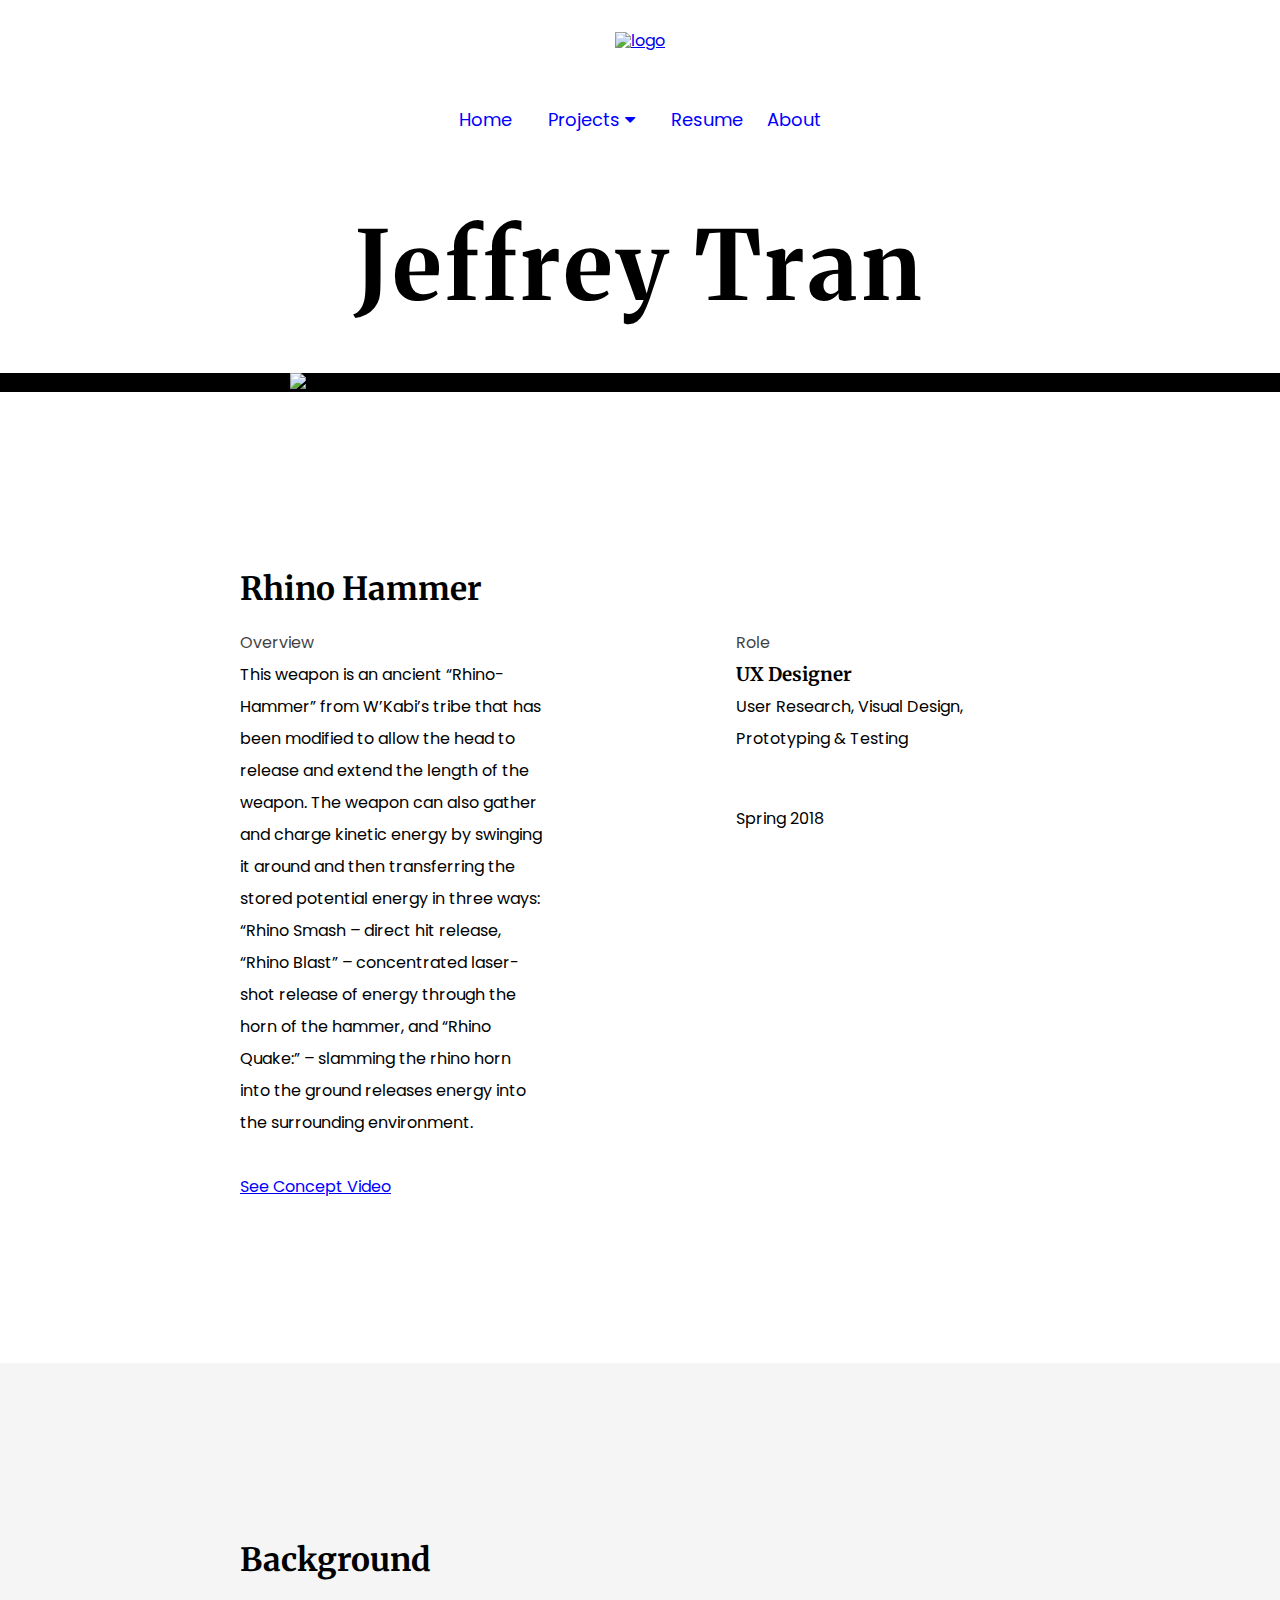
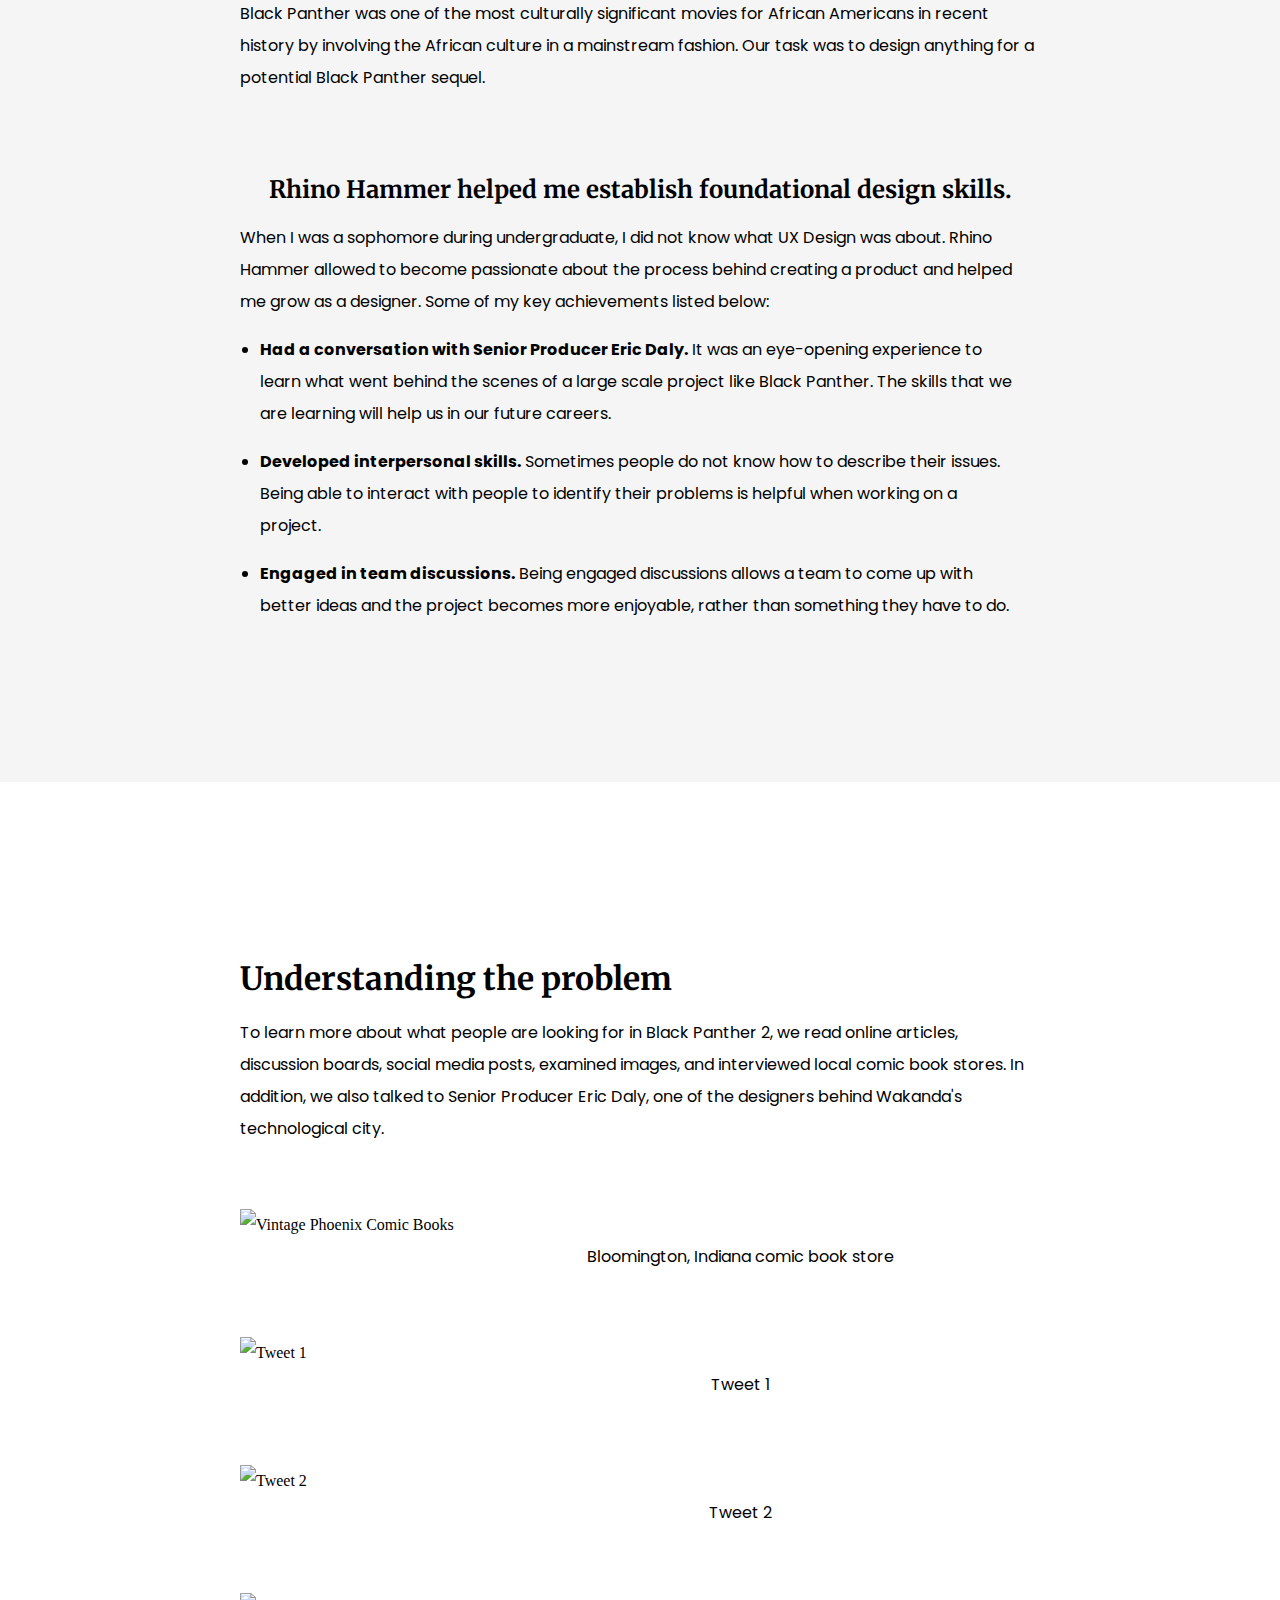
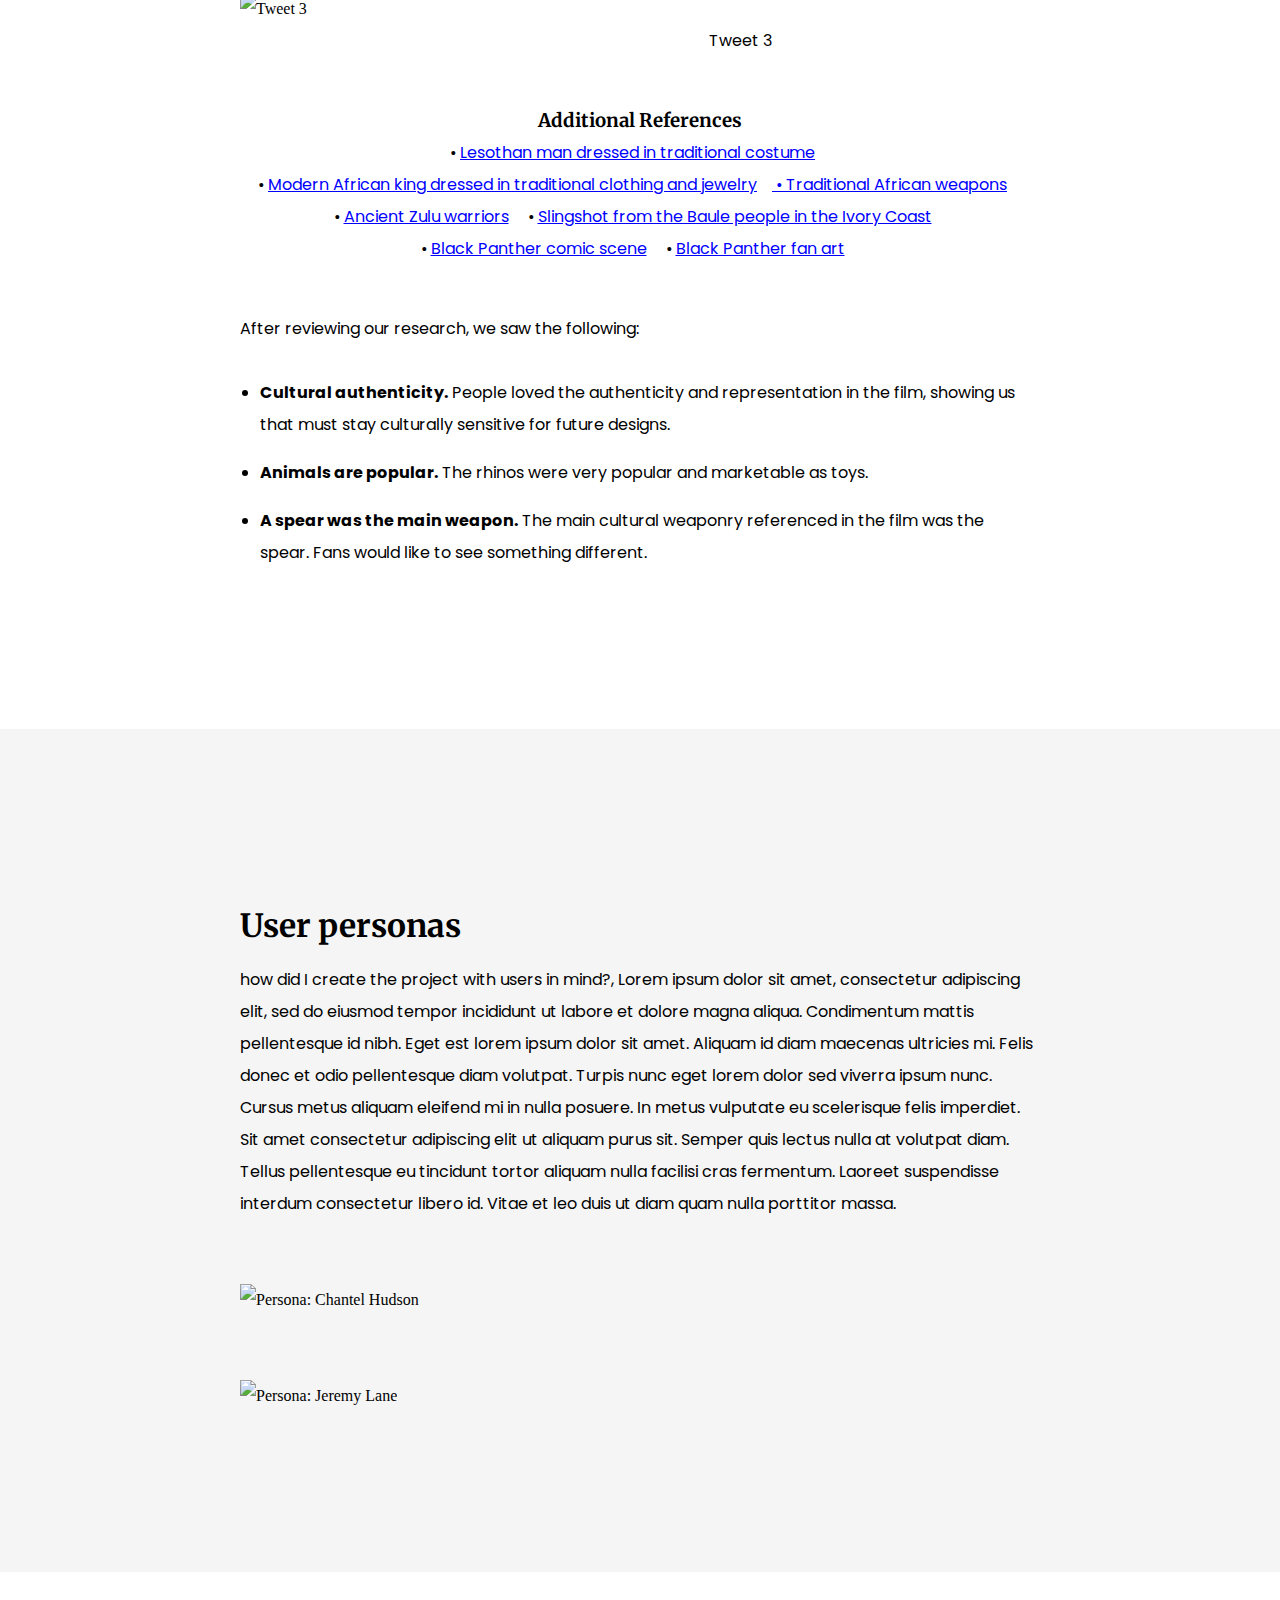
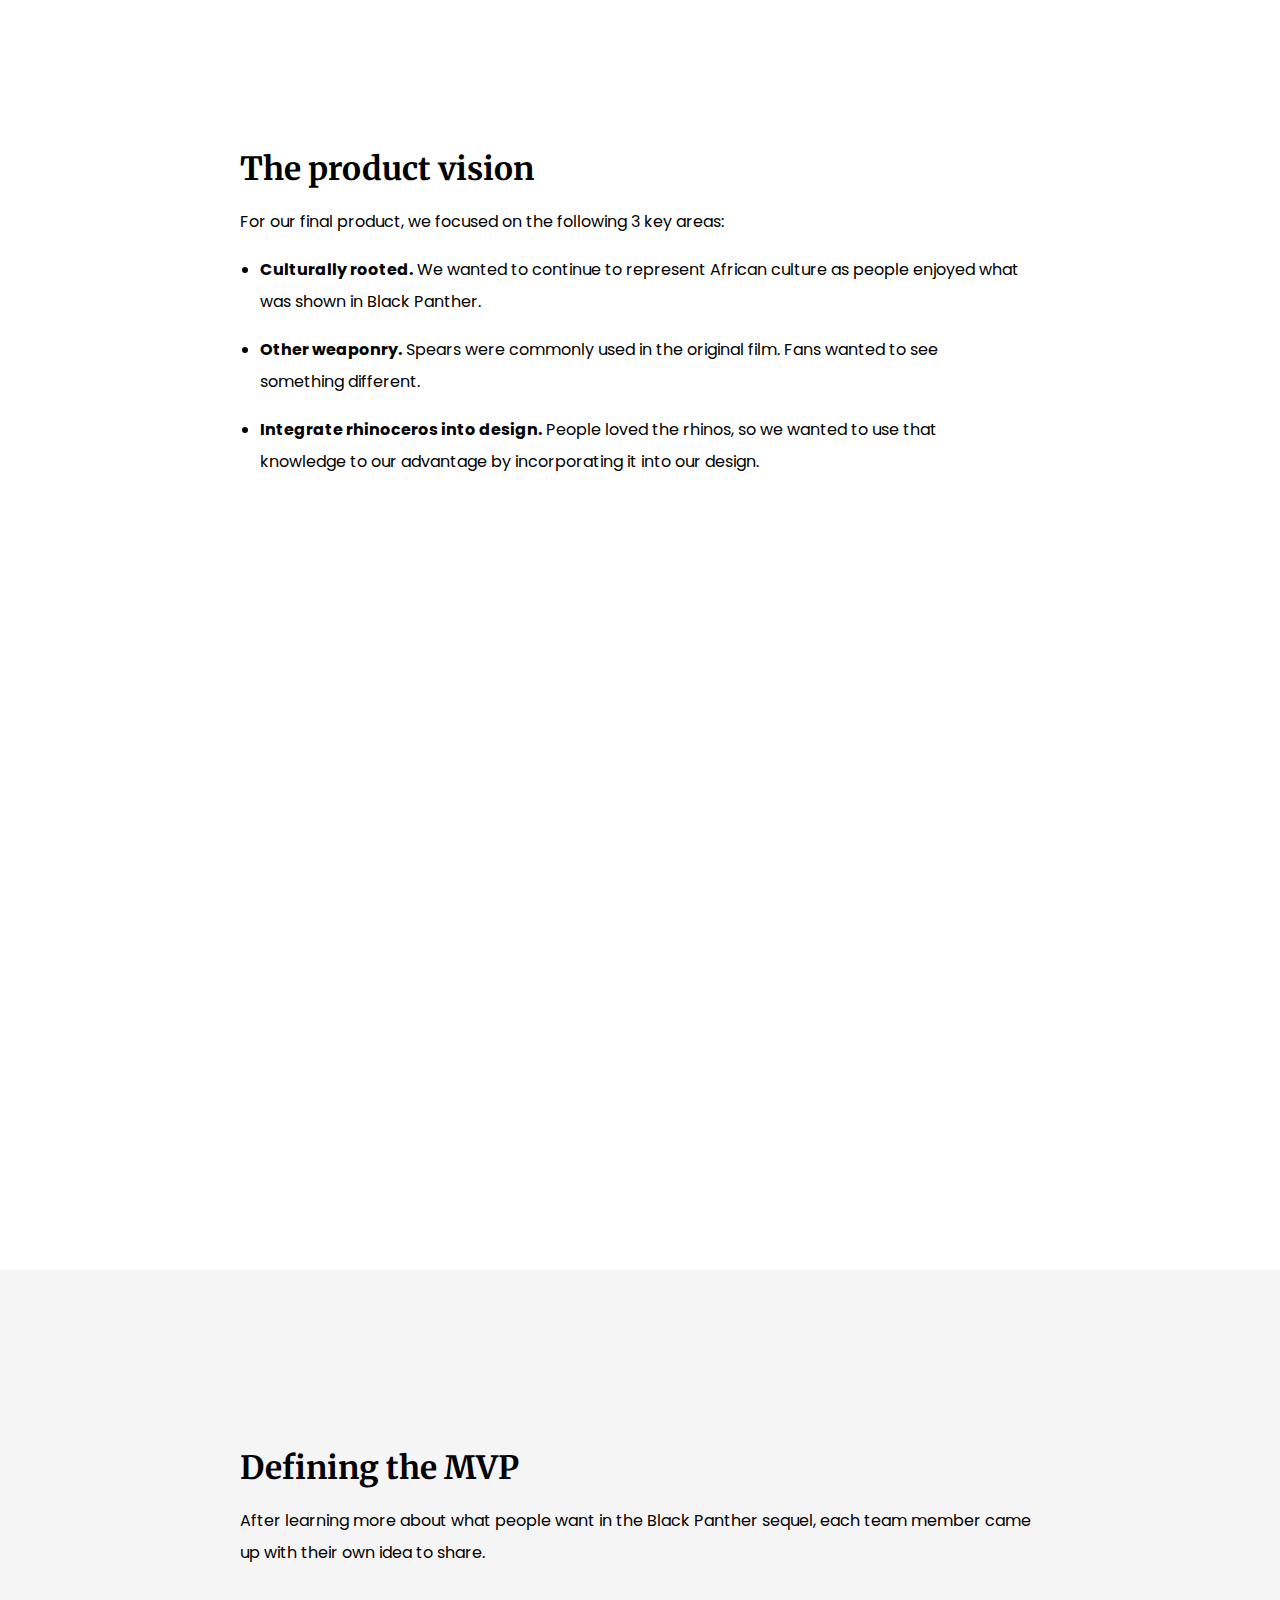
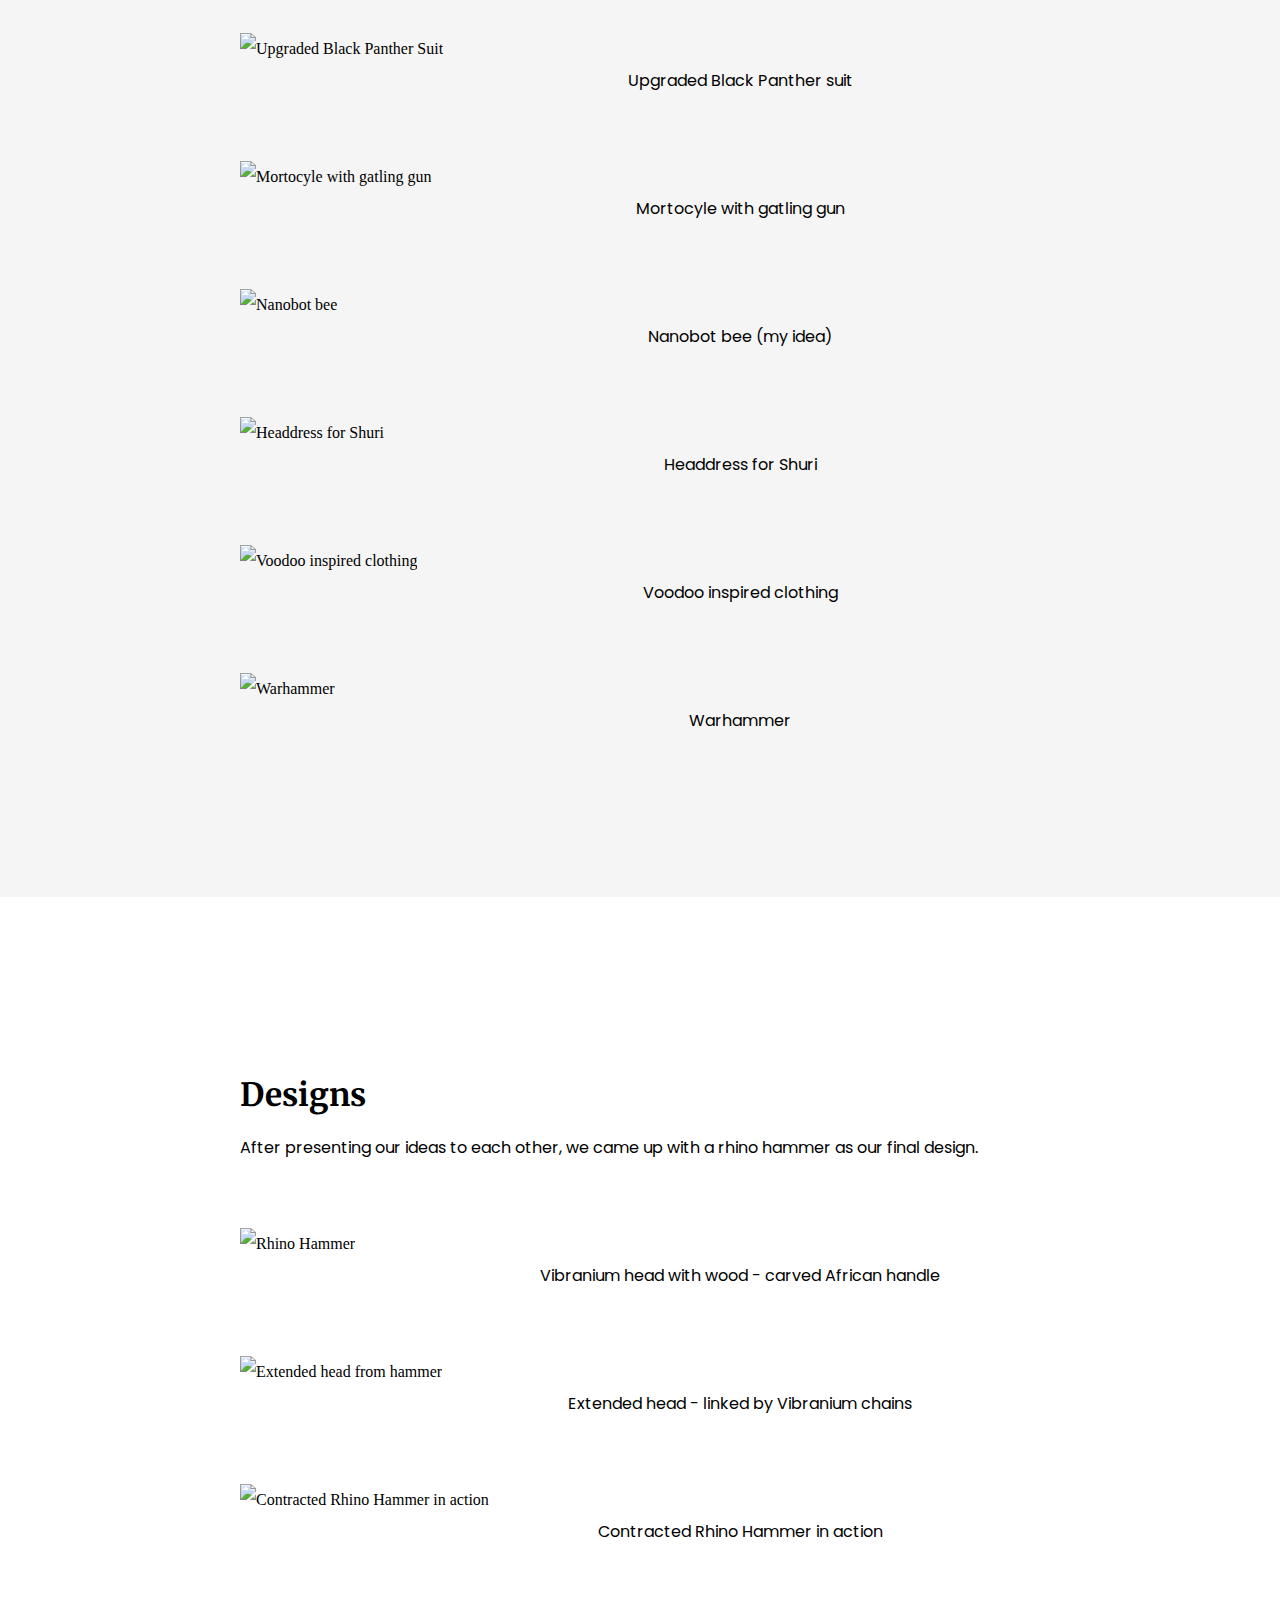
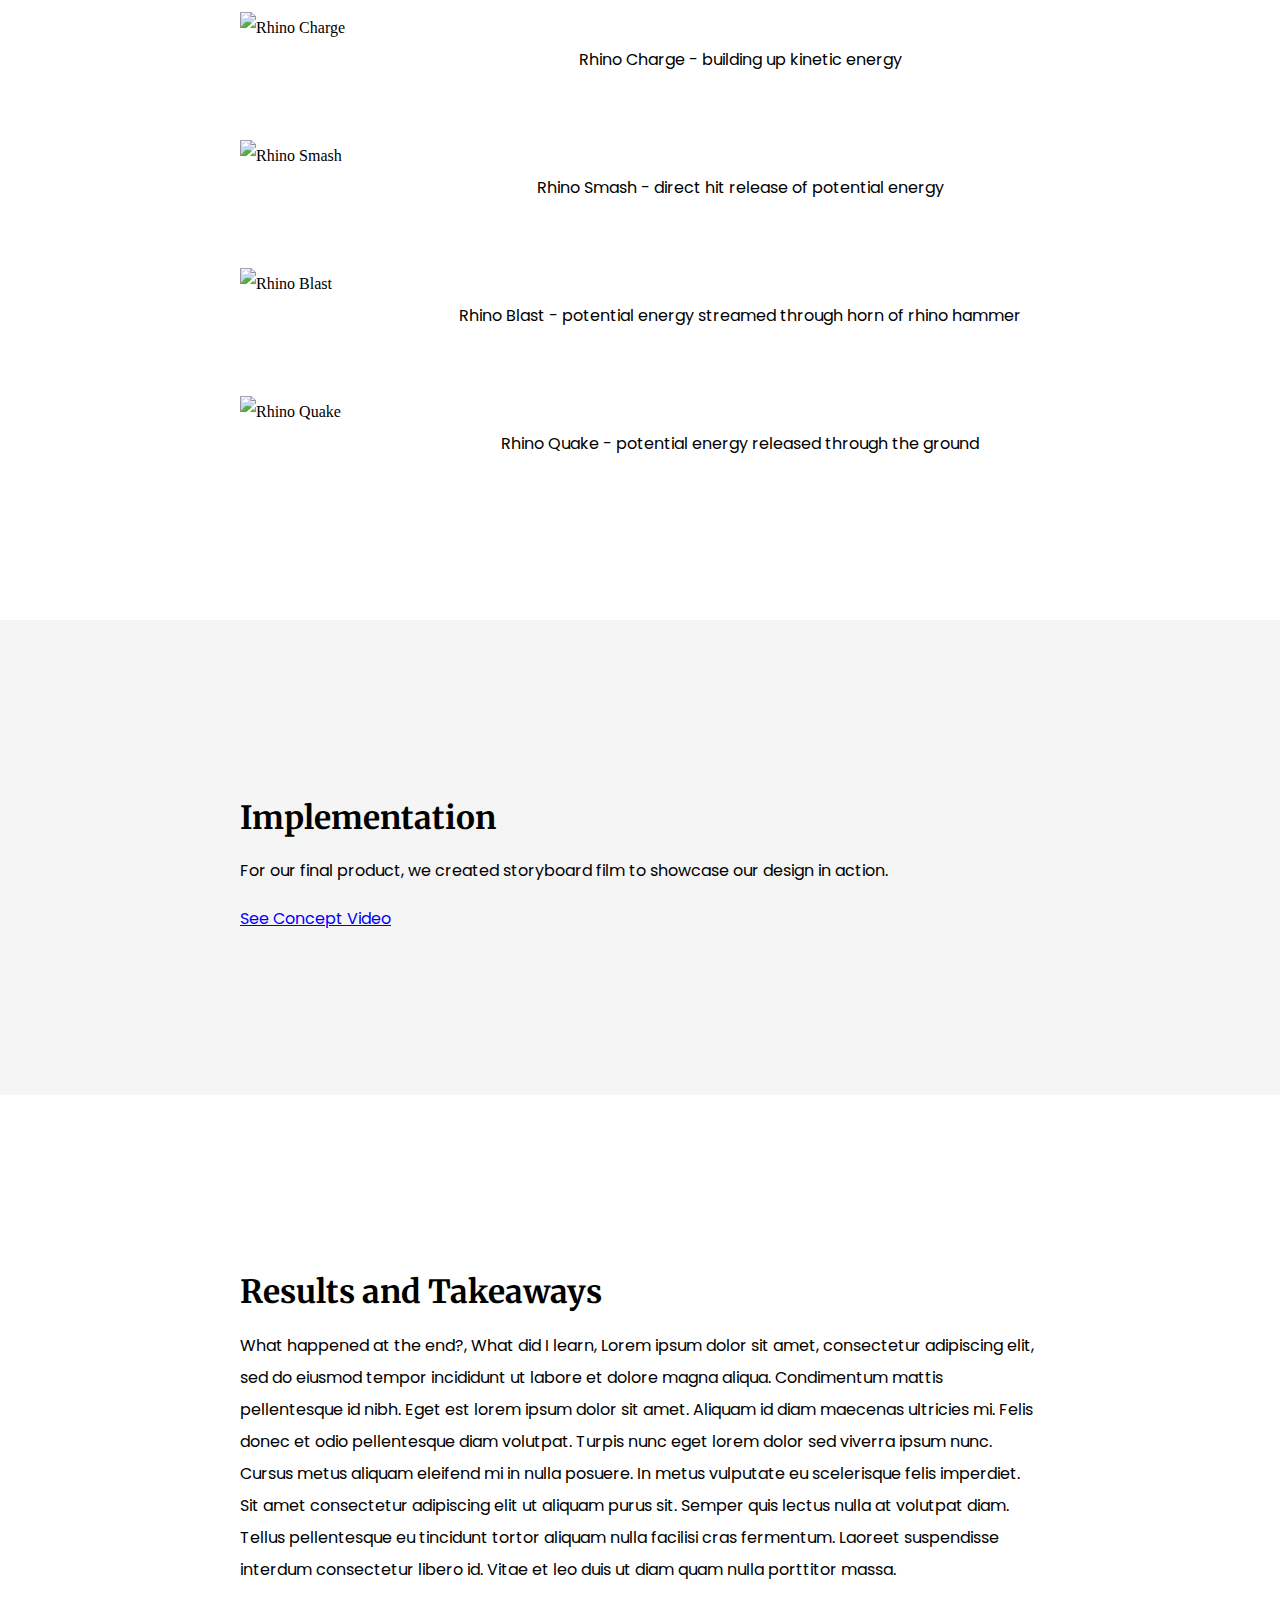
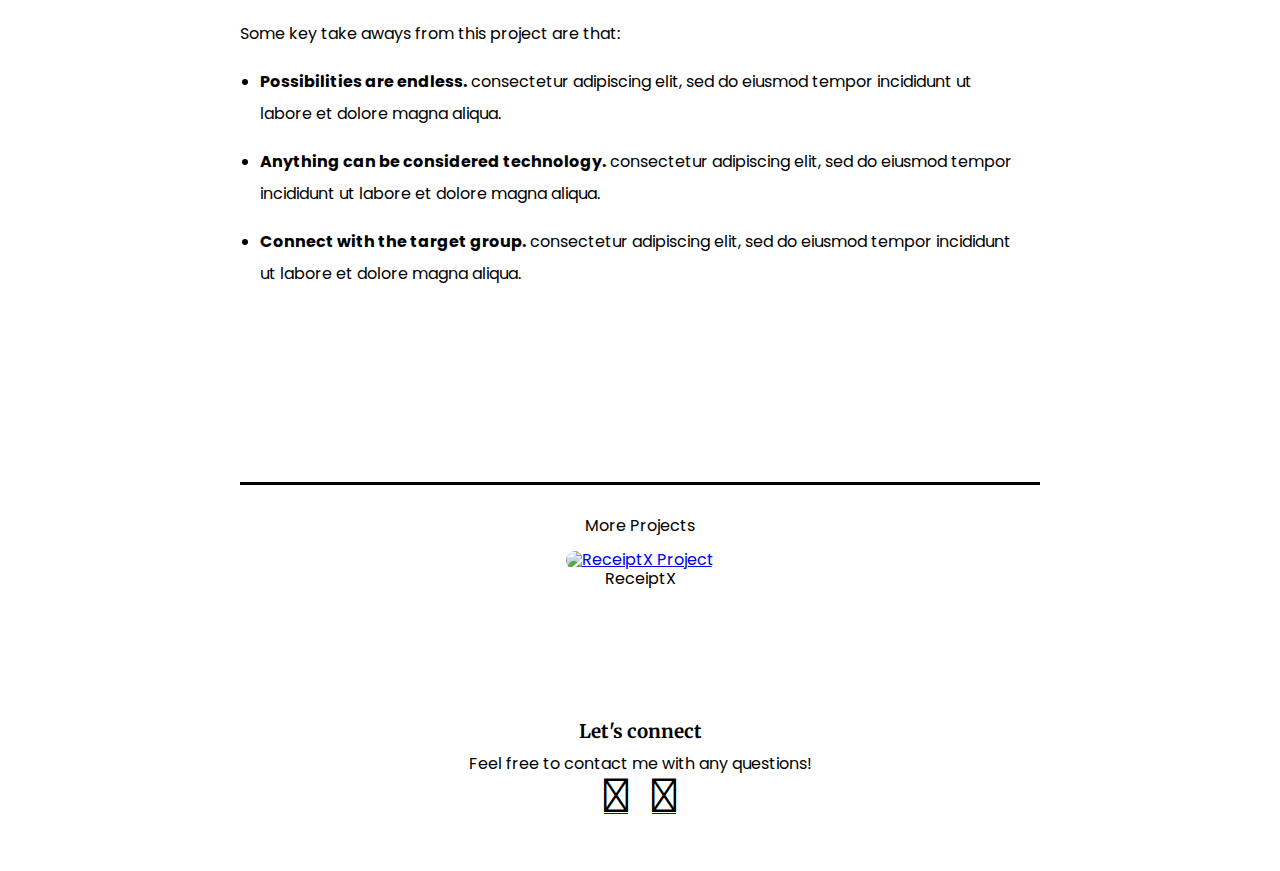
==== commit a1296339: "text" ====
--- a/hammer.html
+++ b/hammer.html
@@ -175,13 +175,13 @@
             <div class="res-imgs">
                 <h3>Additional References</h3>
                 <ul>
-                    <li><a href="https://www.everyculture.com/Ja-Ma/Lesotho.html" target="_blank">Lesothan man dressed in traditional costume</a></li>
-                    <li><a href="https://kwekudee-tripdownmemorylane.blogspot.com/2014/02/kuba-people-most-artistic-and-highly.html" target="_blank">Modern African king dressed in traditional clothing and jewelry</li>
-                    <li><a href="https://artsandculture.google.com/exhibit/tAKCb6QeUuhmLA" target="_blank">Traditional African weapons</a></li>
-                    <li><a href="http://world4.eu/african-zulu-warrior-costume/" target="_blank">Ancient Zulu warriors</a></li>
-                    <li><a href="https://www.africaandbeyond.com/slingshot-12-Baule.html" target="_blank">Slingshot from the Baule people in the Ivory Coast</a></li>
-                    <li><a href="https://comicbook.com/marvel/news/black-panther-villain-killmonger-looked-way-different-in-his-com/" target="_blank">Black Panther comic scene</a></li>
-                    <li><a href="https://www.deviantart.com/crisstianocruz/art/T-Challa-King-Of-Wakanda-Black-Panther-colors-732581655" target="_blank">Black Panther fan art</a></li>
+                    <li>&bull; <a href="https://www.everyculture.com/Ja-Ma/Lesotho.html" target="_blank">Lesothan man dressed in traditional costume</a></li>
+                    <li>&bull; <a href="https://kwekudee-tripdownmemorylane.blogspot.com/2014/02/kuba-people-most-artistic-and-highly.html" target="_blank">Modern African king dressed in traditional clothing and jewelry</li>
+                    <li>&bull; <a href="https://artsandculture.google.com/exhibit/tAKCb6QeUuhmLA" target="_blank">Traditional African weapons</a></li>
+                    <li>&bull; <a href="http://world4.eu/african-zulu-warrior-costume/" target="_blank">Ancient Zulu warriors</a></li>
+                    <li>&bull; <a href="https://www.africaandbeyond.com/slingshot-12-Baule.html" target="_blank">Slingshot from the Baule people in the Ivory Coast</a></li>
+                    <li>&bull; <a href="https://comicbook.com/marvel/news/black-panther-villain-killmonger-looked-way-different-in-his-com/" target="_blank">Black Panther comic scene</a></li>
+                    <li>&bull; <a href="https://www.deviantart.com/crisstianocruz/art/T-Challa-King-Of-Wakanda-Black-Panther-colors-732581655" target="_blank">Black Panther fan art</a></li>
                 </ul>
             </div>
 
@@ -190,7 +190,7 @@
             <ul class="bullet-list">
                 <li><b>Cultural authenticity.</b> People loved the authenticity and representation in the film, showing us that must stay 
                     culturally sensitive for future designs.</li>
-                <li><b>Rhinoceroses in the film were exceedingly popular.</b> The rhinos were very popular and marketable as toys.</li>
+                <li><b>Animals are popular.</b> The rhinos were very popular and marketable as toys.</li>
                 <li><b>A spear was the main weapon.</b> The main cultural weaponry referenced in the film was the spear. Fans would 
                     like to see something different.</li>
             </ul>
@@ -245,12 +245,40 @@
         <div class="container">
             <div class="mvp">
                 <h1>Defining the MVP</h1>
-                <p>how did we come up with how project should look like, Lorem ipsum dolor sit amet, consectetur adipiscing elit, sed do eiusmod tempor incididunt ut labore et dolore magna aliqua. 
-                    Condimentum mattis pellentesque id nibh. Eget est lorem ipsum dolor sit amet. Aliquam id diam maecenas ultricies mi. Felis donec et 
-                    odio pellentesque diam volutpat. Turpis nunc eget lorem dolor sed viverra ipsum nunc. Cursus metus aliquam eleifend mi in nulla posuere.
-                    In metus vulputate eu scelerisque felis imperdiet. Sit amet consectetur adipiscing elit ut aliquam purus sit. Semper quis lectus nulla
-                    at volutpat diam. Tellus pellentesque eu tincidunt tortor aliquam nulla facilisi cras fermentum. Laoreet suspendisse interdum
-                    consectetur libero id. Vitae et leo duis ut diam quam nulla porttitor massa.</p>
+                <p>After learning more about what people want in the Black Panther sequel, each team member came up with their own idea to share.</p>
+
+                <!-- IMAGES  -->
+                <div class="topic-imgs">
+                    <figure id="mvp-fig">
+                        <img src="https://i.imgur.com/HCKrU3Q.png" alt="Upgraded Black Panther Suit" style="width: 100%;">
+                        <figcaption>Upgraded Black Panther suit</figcaption>
+                    </figure>
+
+                    <figure id="mvp-fig">
+                        <img src="https://i.imgur.com/7tIUrCa.png" alt="Mortocyle with gatling gun" style="width: 100%;">
+                        <figcaption>Mortocyle with gatling gun</figcaption>
+                    </figure>
+
+                    <figure id="mvp-fig">
+                        <img src="https://i.imgur.com/4ceG8iu.png" alt="Nanobot bee" style="width: 100%;">
+                        <figcaption>Nanobot bee (my idea)</figcaption>
+                    </figure>
+
+                    <figure id="mvp-fig">
+                        <img src="https://i.imgur.com/0R8ThN3.png" alt="Headdress for Shuri" style="width: 100%;">
+                        <figcaption>Headdress for Shuri</figcaption>
+                    </figure>
+
+                    <figure id="mvp-fig">
+                        <img src="https://i.imgur.com/8jgPWwA.png" alt="Voodoo inspired clothing" style="width: 100%;">
+                        <figcaption>Voodoo inspired clothing</figcaption>
+                    </figure>
+
+                    <figure id="mvp-fig">
+                        <img src="https://i.imgur.com/ie8EnH5.png" alt="Warhammer" style="width: 100%;">
+                        <figcaption>Warhammer</figcaption>
+                    </figure>
+                </div>
             </div>
         </div>
     </div>
--- a/css/hammer.css
+++ b/css/hammer.css
@@ -44,7 +44,7 @@
 }
 
 /* FIG IMGS  */
-#research-fig, #persona-fig, #design-fig{
+#research-fig, #persona-fig, #design-fig, #mvp-fig{
   width: 1000px;
   margin: 4.0em auto 0;
 }
@@ -131,12 +131,18 @@
   margin: 3.0em auto;
 }
 
+.res-imgs ul li{
+  display: inline-block;
+  padding-right: 15px;
+}
+
 .res-imgs h3{
   text-align: center;
 }
 
 .res-imgs ul{
-  width: 500px;
+  /* width: 500px; */
+  text-align: center;
   margin: 0 auto;
 }
 
@@ -250,7 +256,7 @@
   }
 
   /* figures  */
-  #research-fig, #persona-fig, #design-fig{
+  #research-fig, #persona-fig, #design-fig, #mvp-fig{
     width: 800px;
   }
 
@@ -299,7 +305,7 @@
 @media  screen and (max-width: 800px){
   /* IMAGES */
   /* figures  */
-  #research-fig, #persona-fig, #design-fig{
+  #research-fig, #persona-fig, #design-fig, #mvp-fig{
     width: 650px;
   }
 
@@ -410,7 +416,7 @@
   }
 
   /* IMAGES */
-  #research-fig, #persona-fig, #design-fig{
+  #research-fig, #persona-fig, #design-fig, #mvp-fig{
     width: 550px;
   }
 
@@ -494,7 +500,7 @@
 /* WIDTH SIZE SMALLEST  */
 @media screen and (max-width: 500px){
   /* IMAGES */
-  #research-fig, #persona-fig, #design-fig{
+  #research-fig, #persona-fig, #design-fig, #mvp-fig{
     width: 450px;
   }
 
@@ -548,7 +554,7 @@
     width: 350px;
   }
 
-  #research-fig, #persona-fig, #design-fig{
+  #research-fig, #persona-fig, #design-fig, #mvp-fig{
     width: 325px;
   }
 
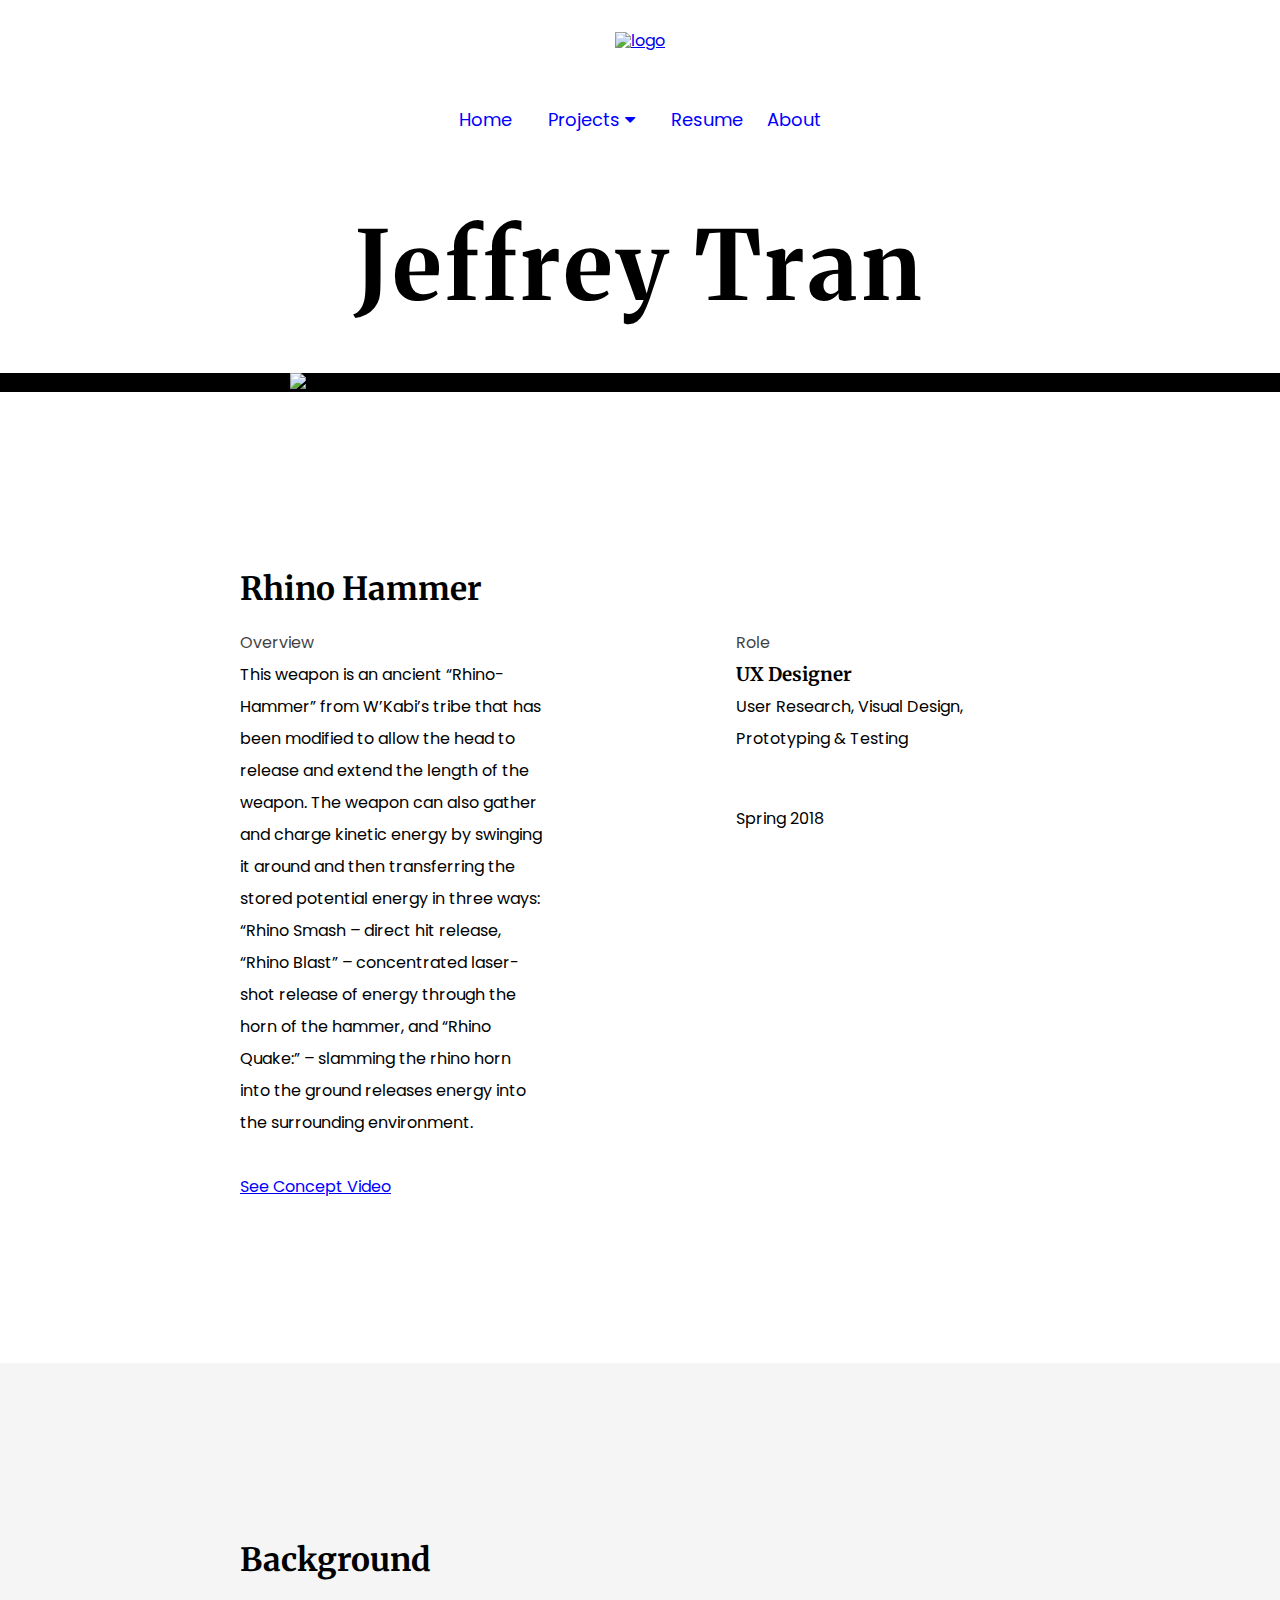
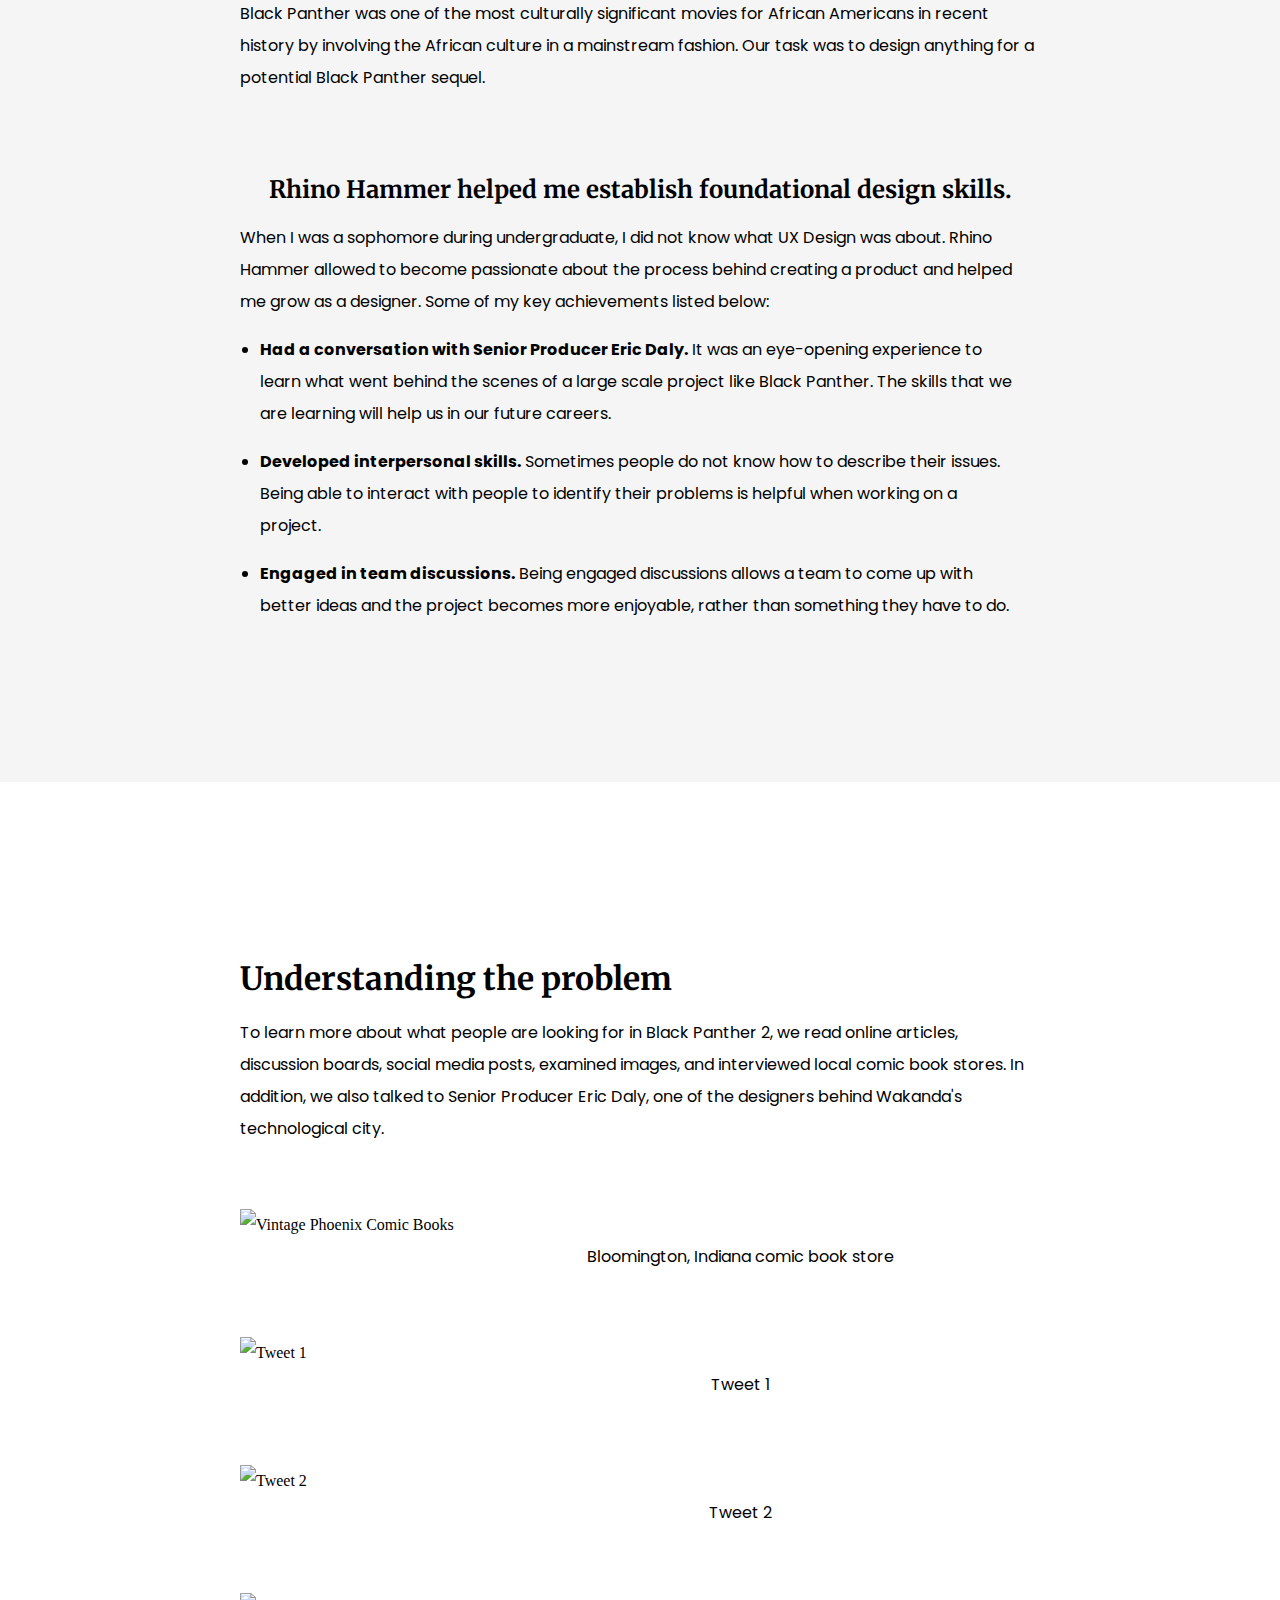
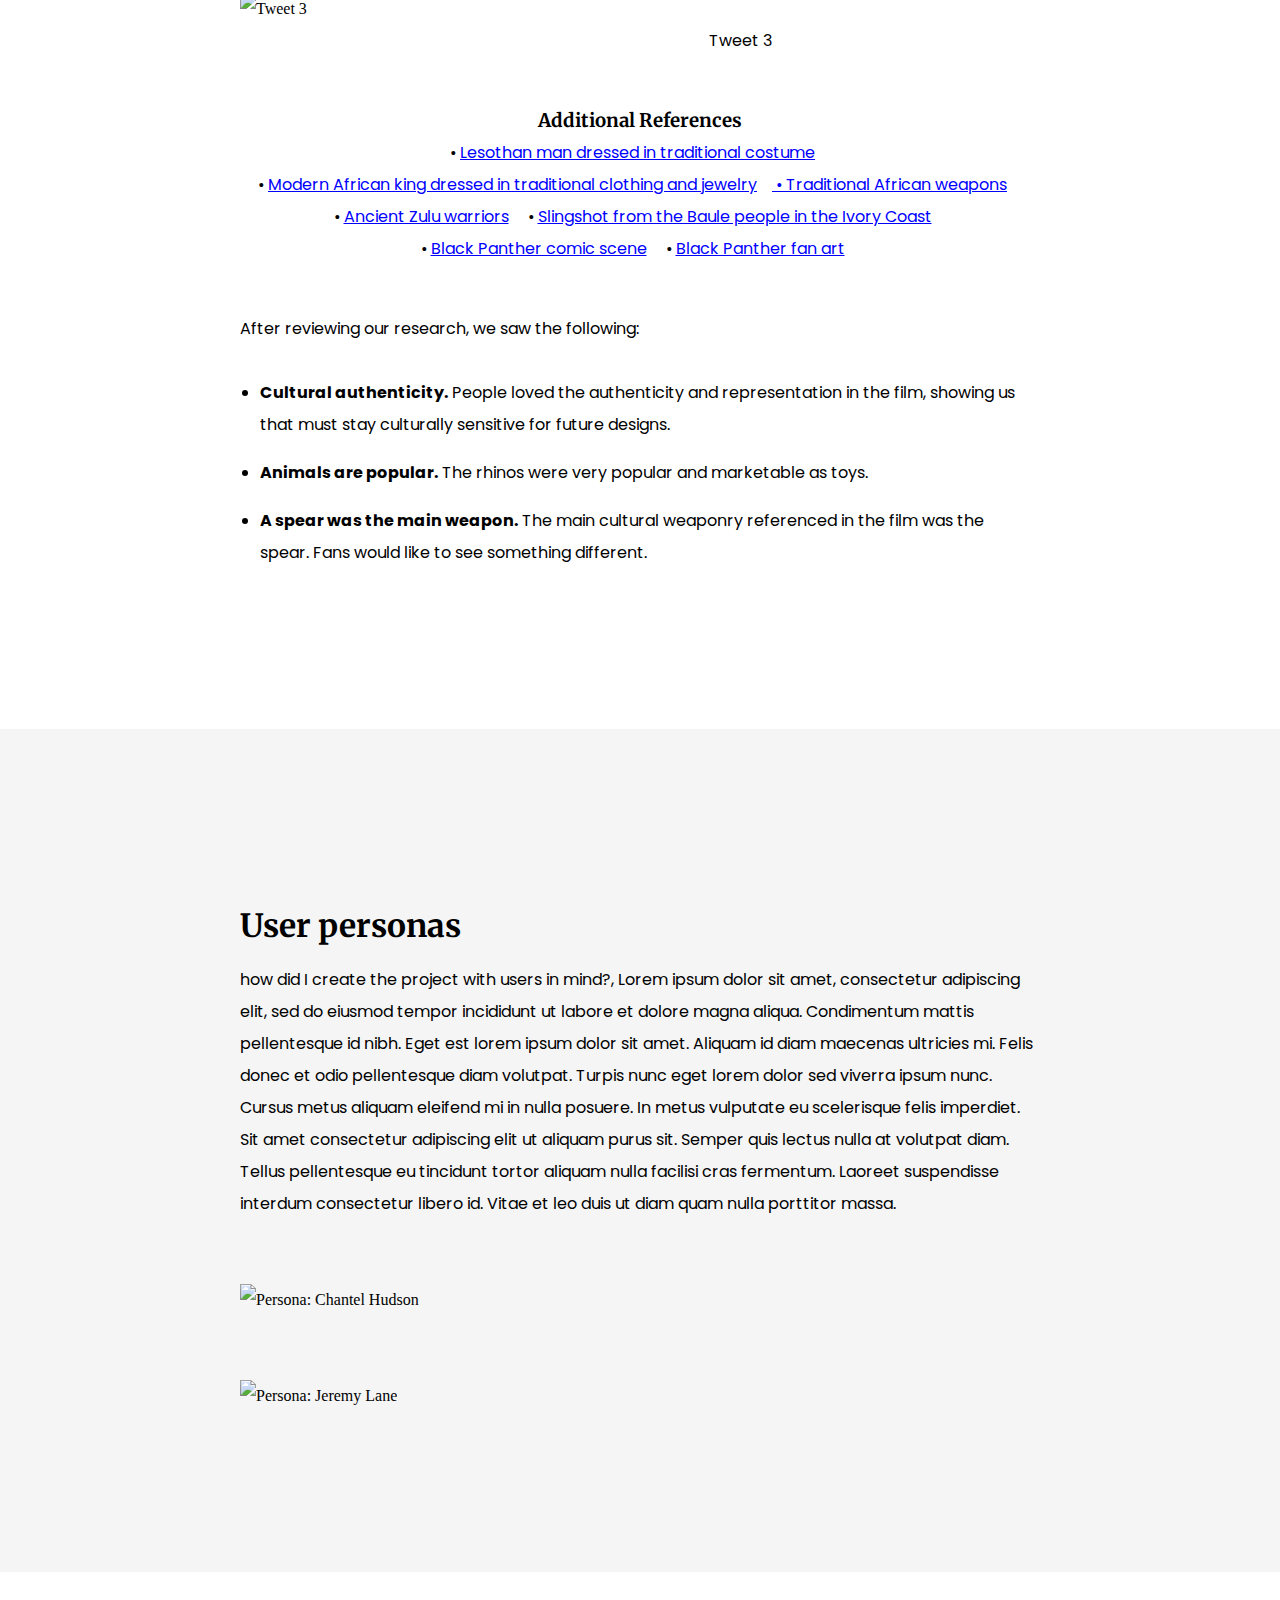
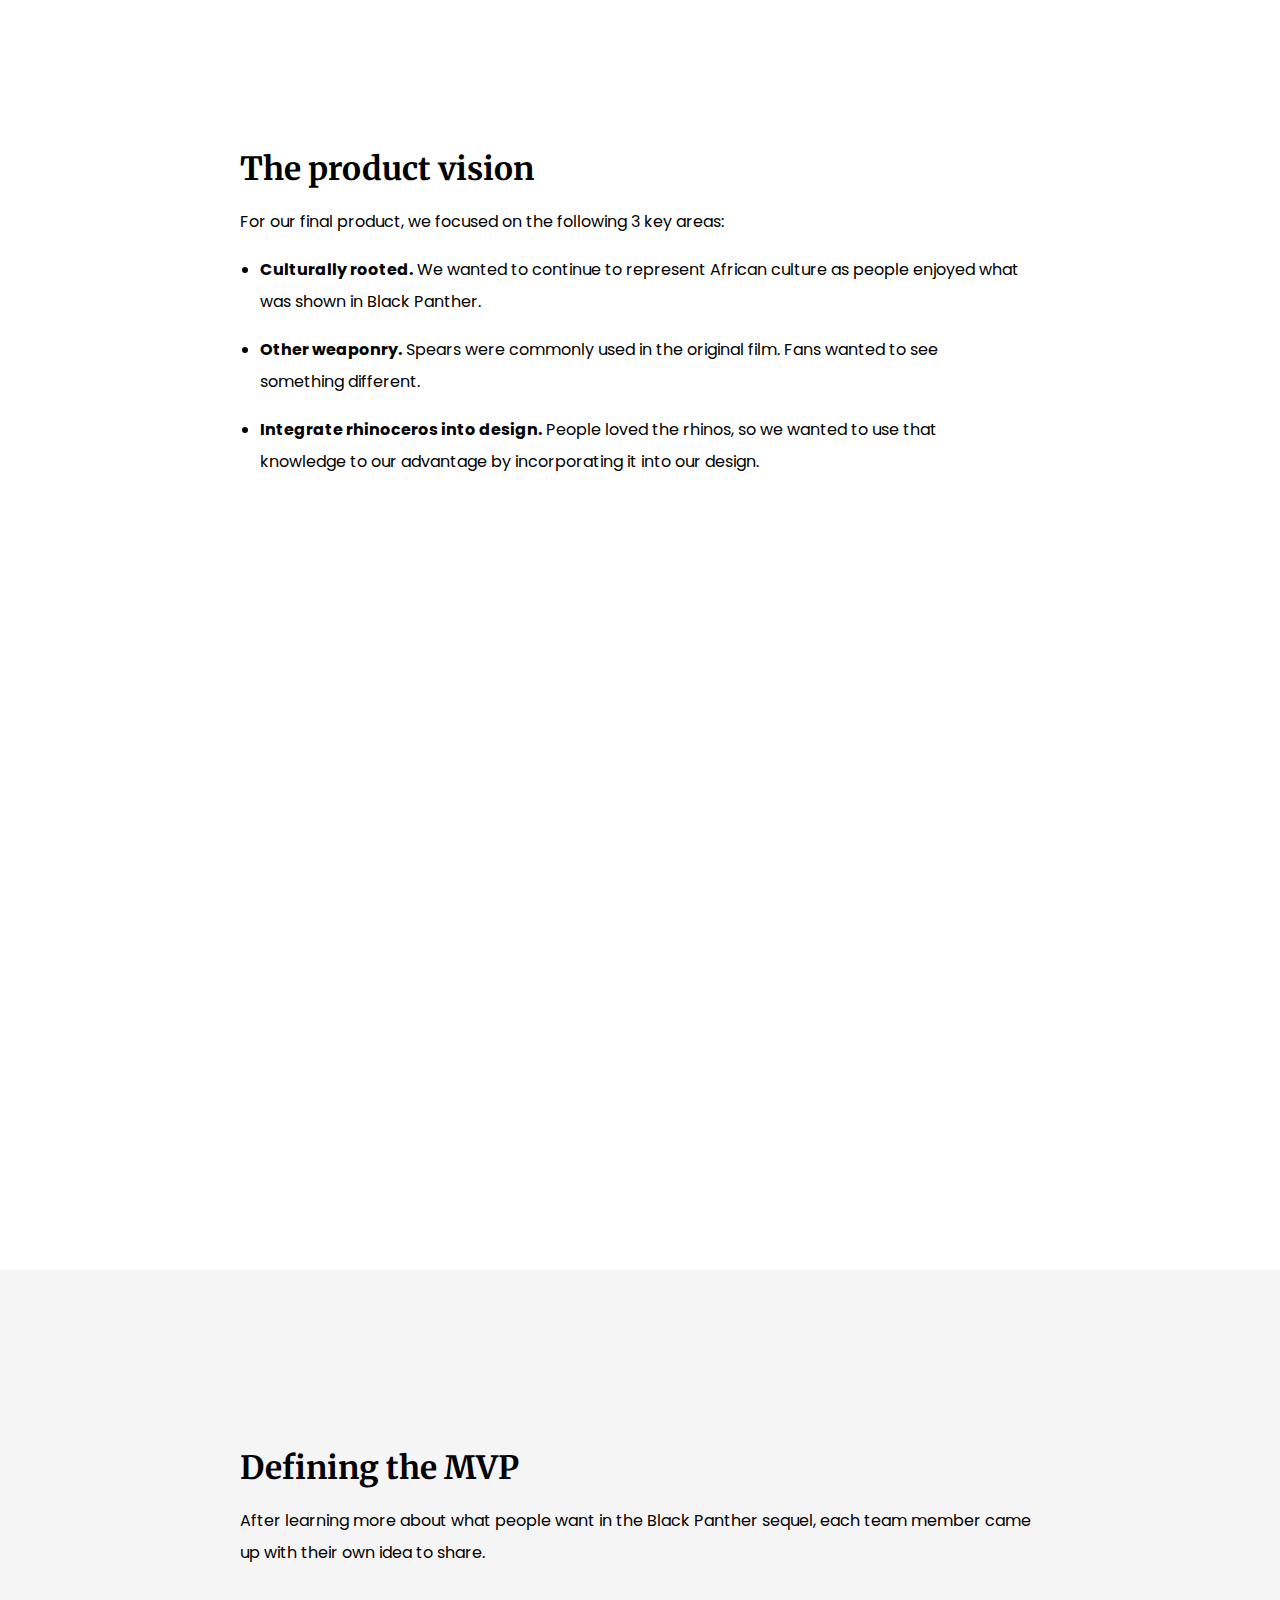
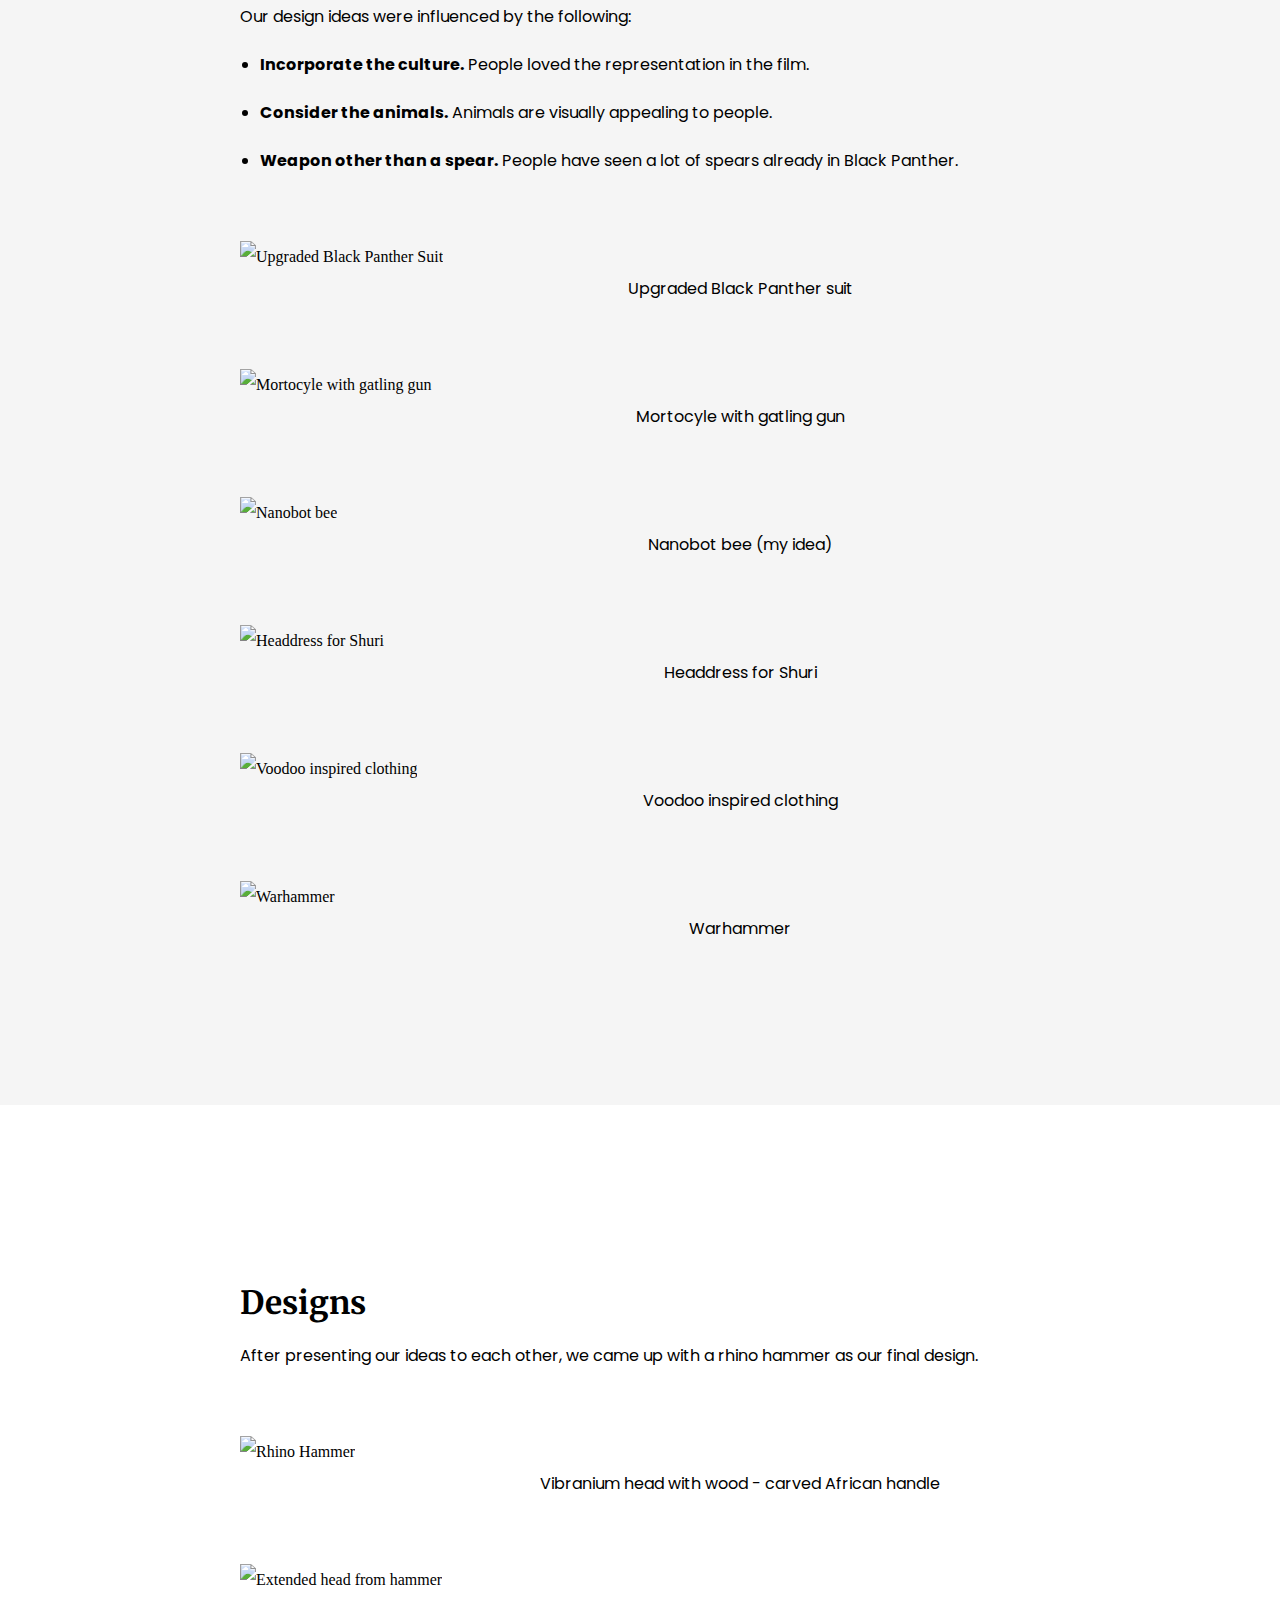
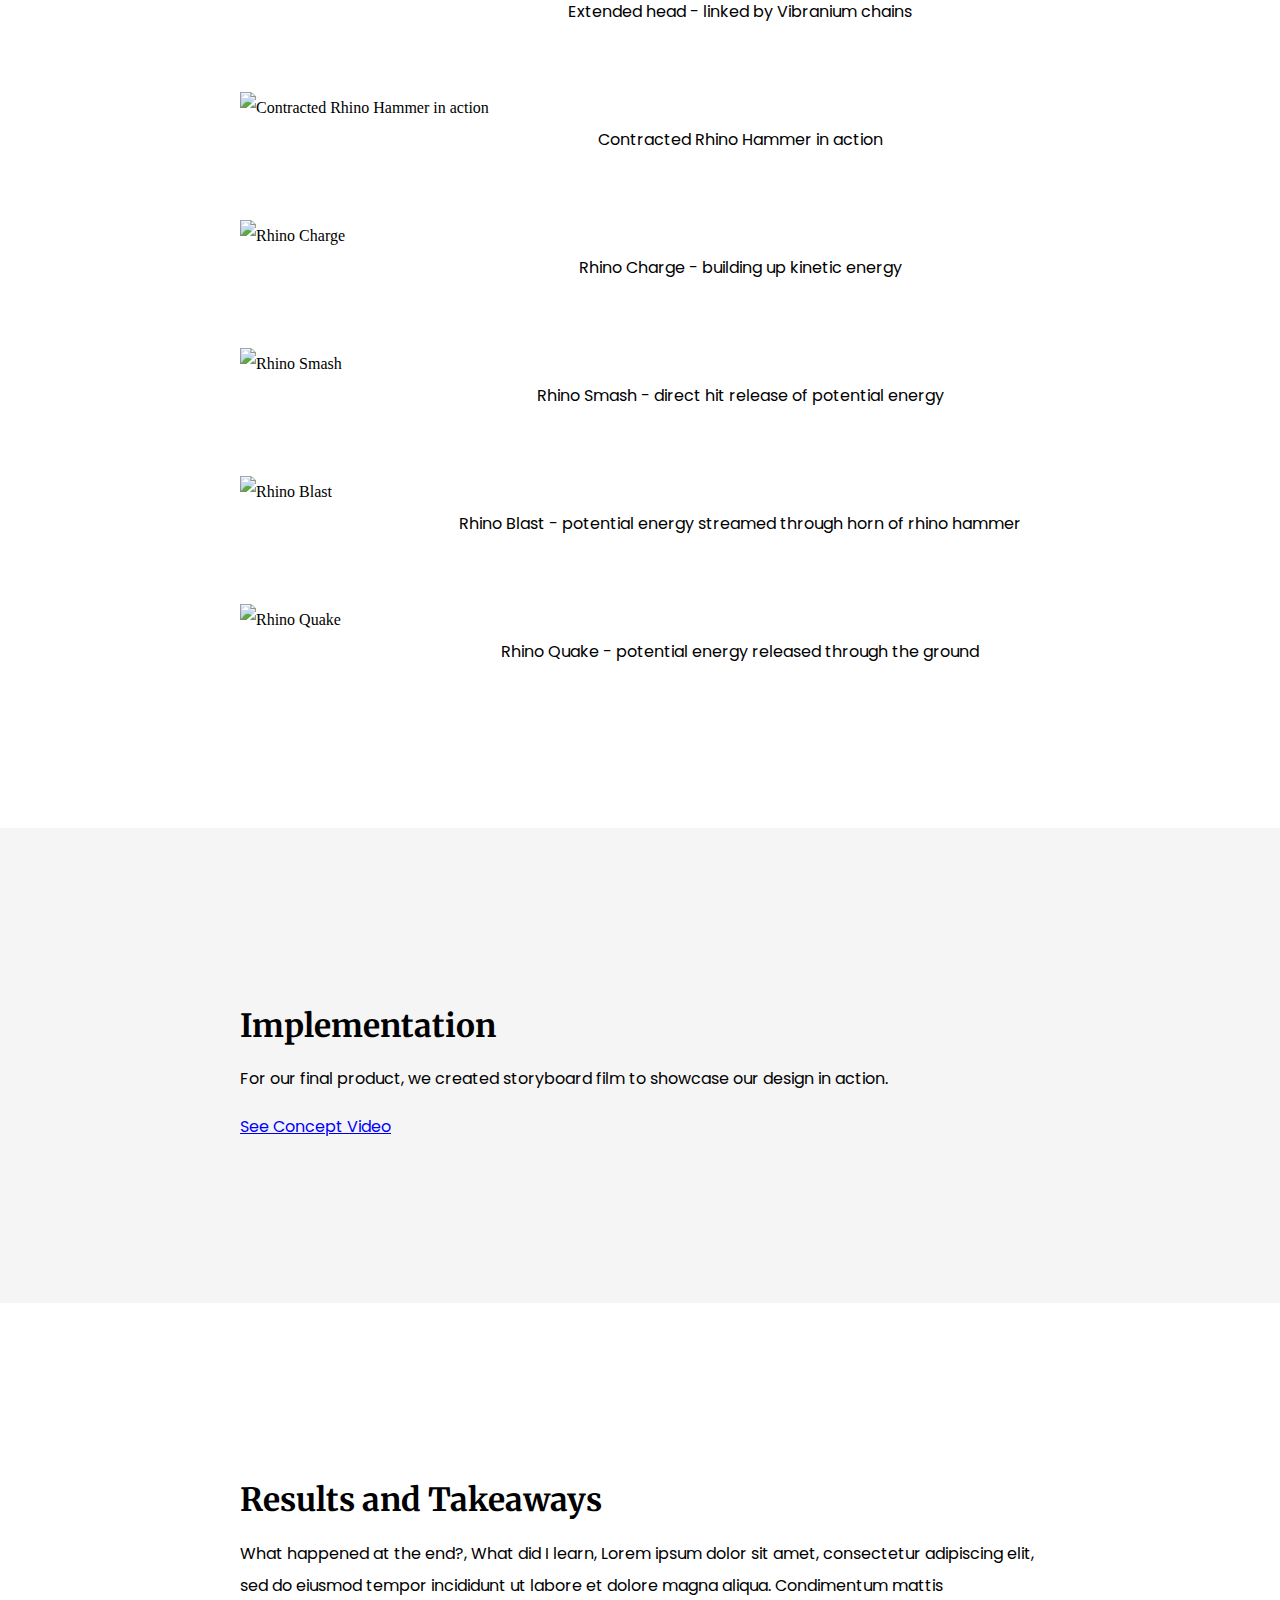
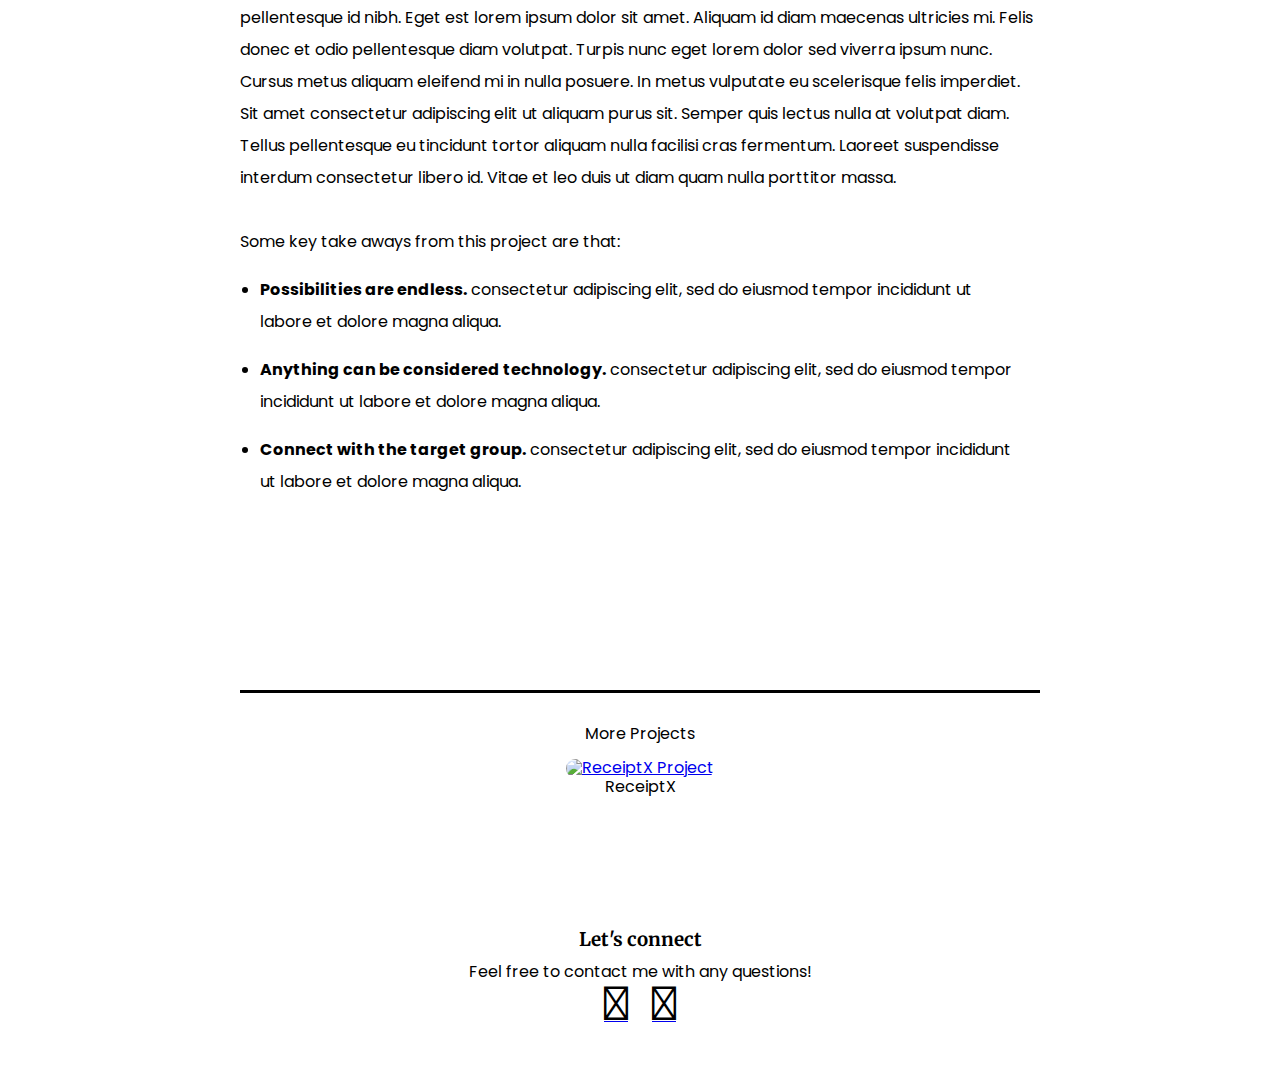
==== commit ab6a3dc0: "text" ====
--- a/hammer.html
+++ b/hammer.html
@@ -245,7 +245,14 @@
         <div class="container">
             <div class="mvp">
                 <h1>Defining the MVP</h1>
-                <p>After learning more about what people want in the Black Panther sequel, each team member came up with their own idea to share.</p>
+                <p id="extra-para">After learning more about what people want in the Black Panther sequel, each team member came up with their own idea to share.</p>
+
+                <p>Our design ideas were influenced by the following:</p>
+                <ul class="bullet-list">
+                    <li><b>Incorporate the culture.</b> People loved the representation in the film.</li>
+                    <li><b>Consider the animals.</b> Animals are visually appealing to people.</li>
+                    <li><b>Weapon other than a spear.</b> People have seen a lot of spears already in Black Panther.</li>
+                </ul>
 
                 <!-- IMAGES  -->
                 <div class="topic-imgs">
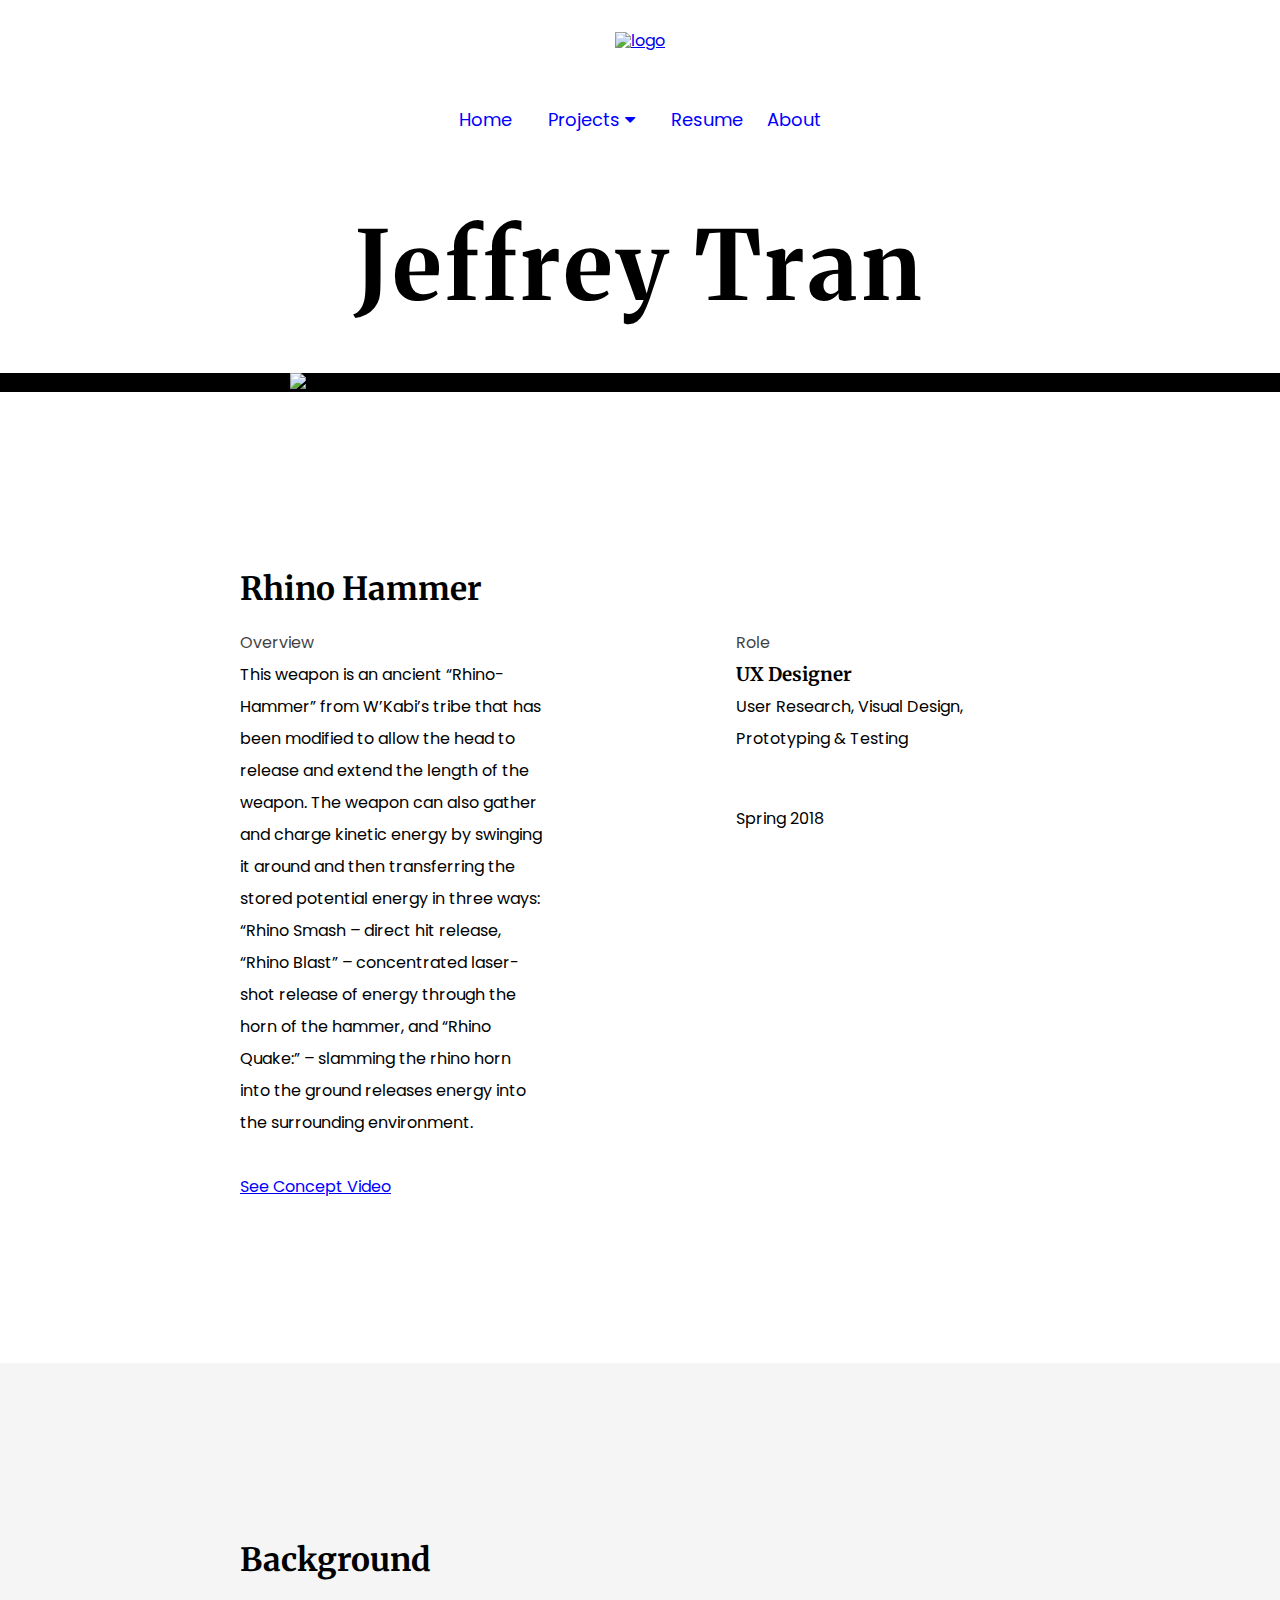
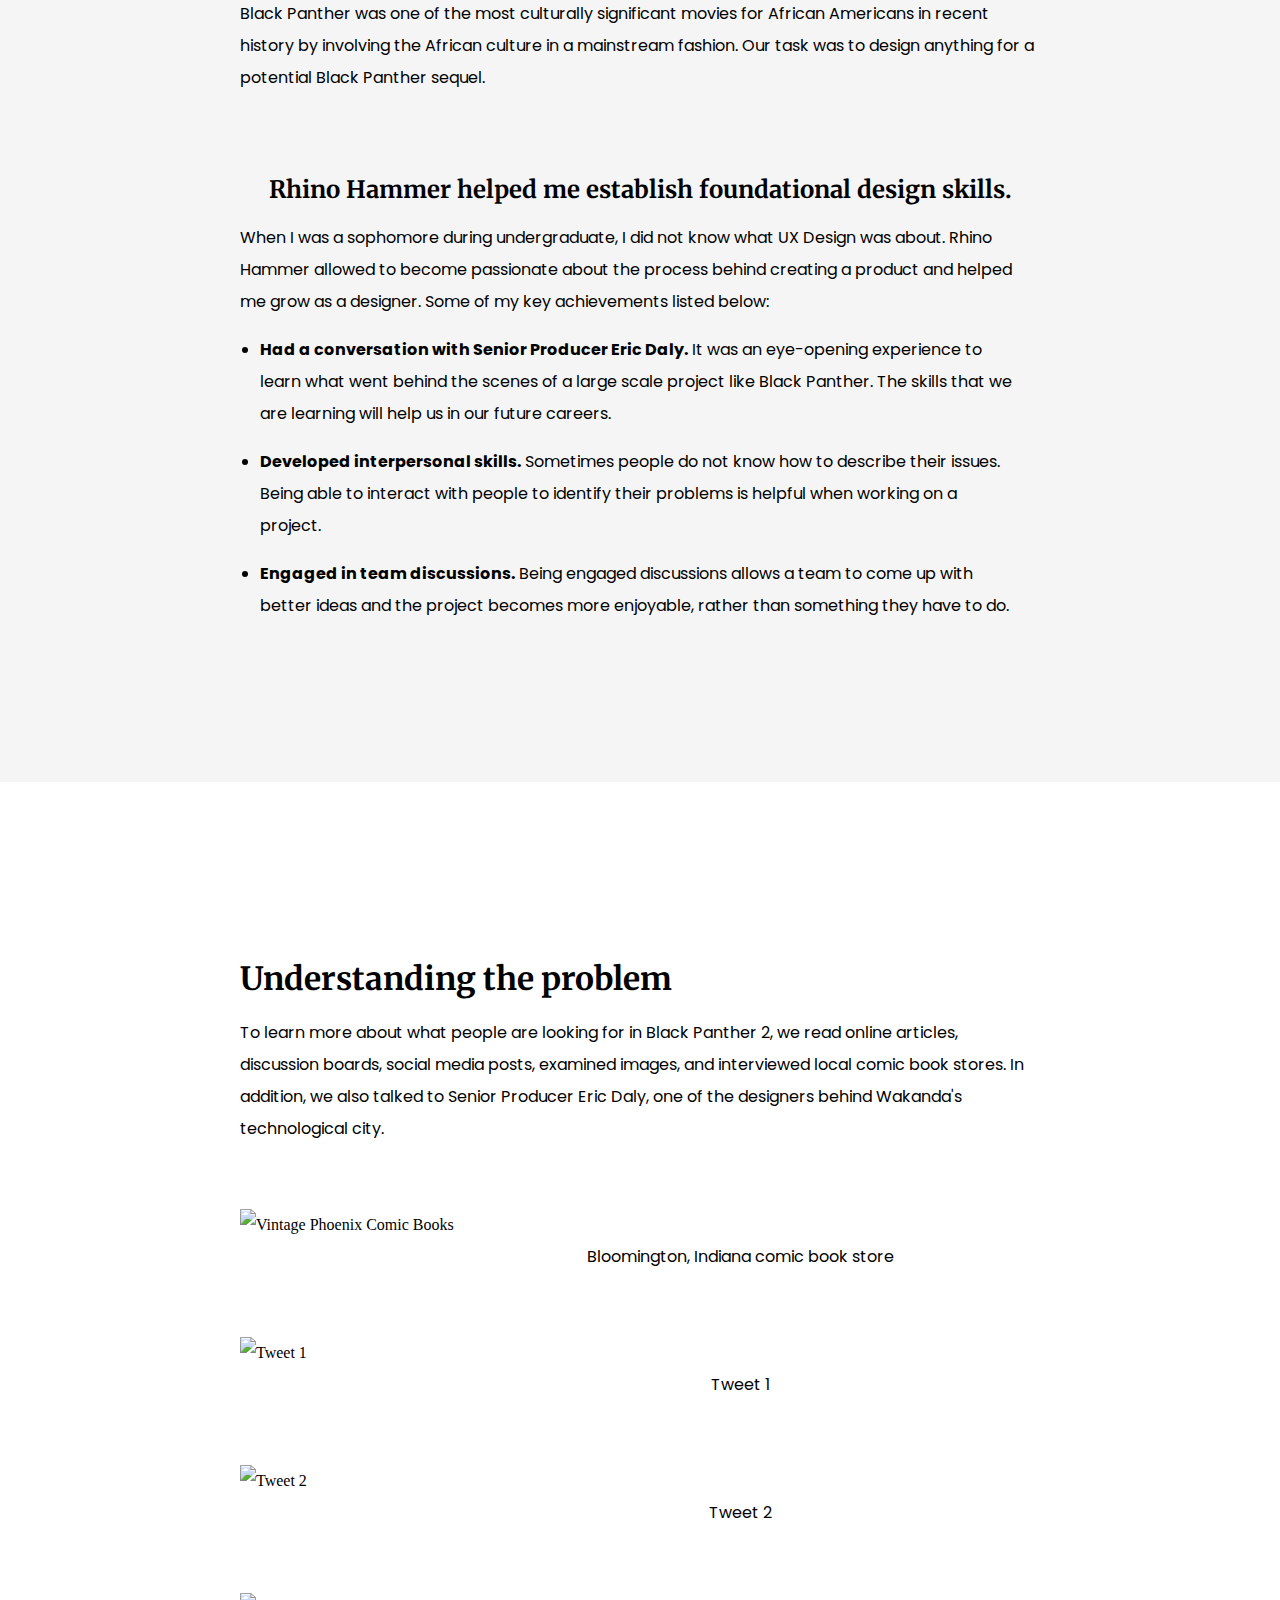
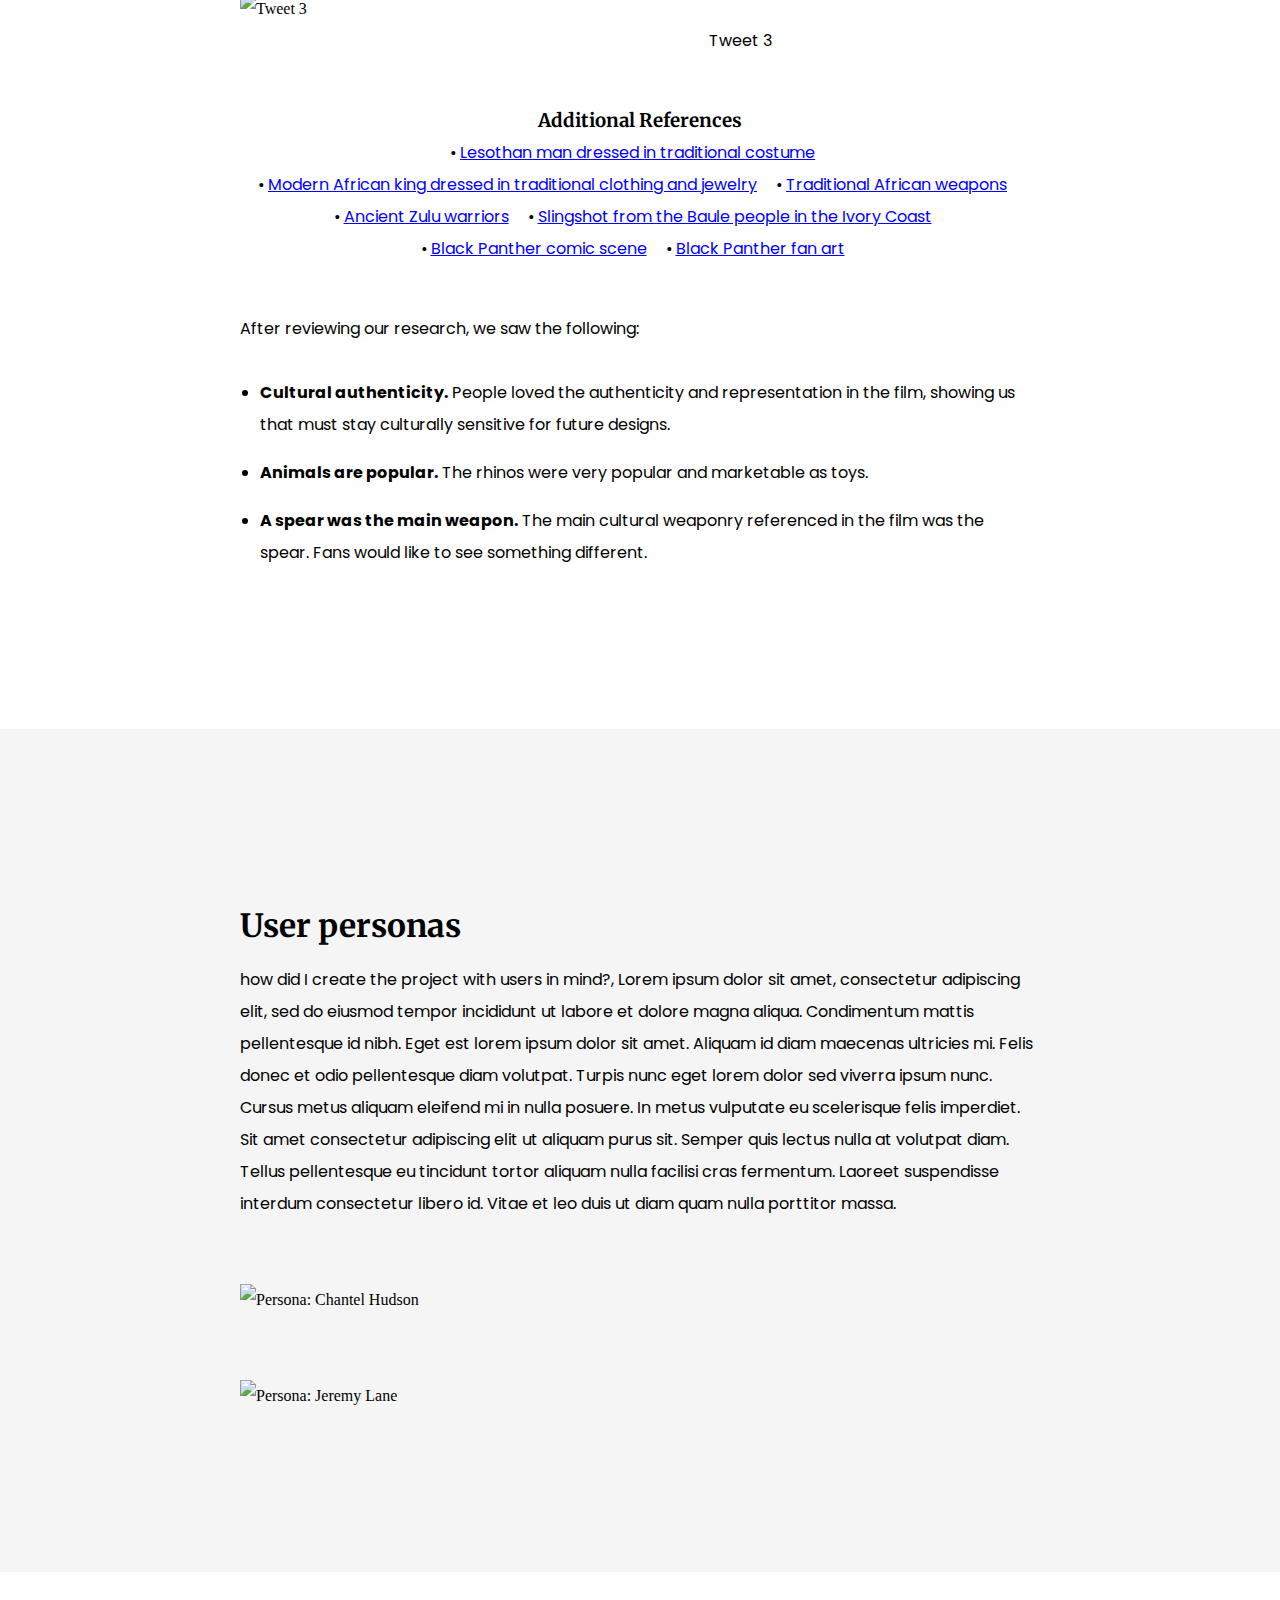
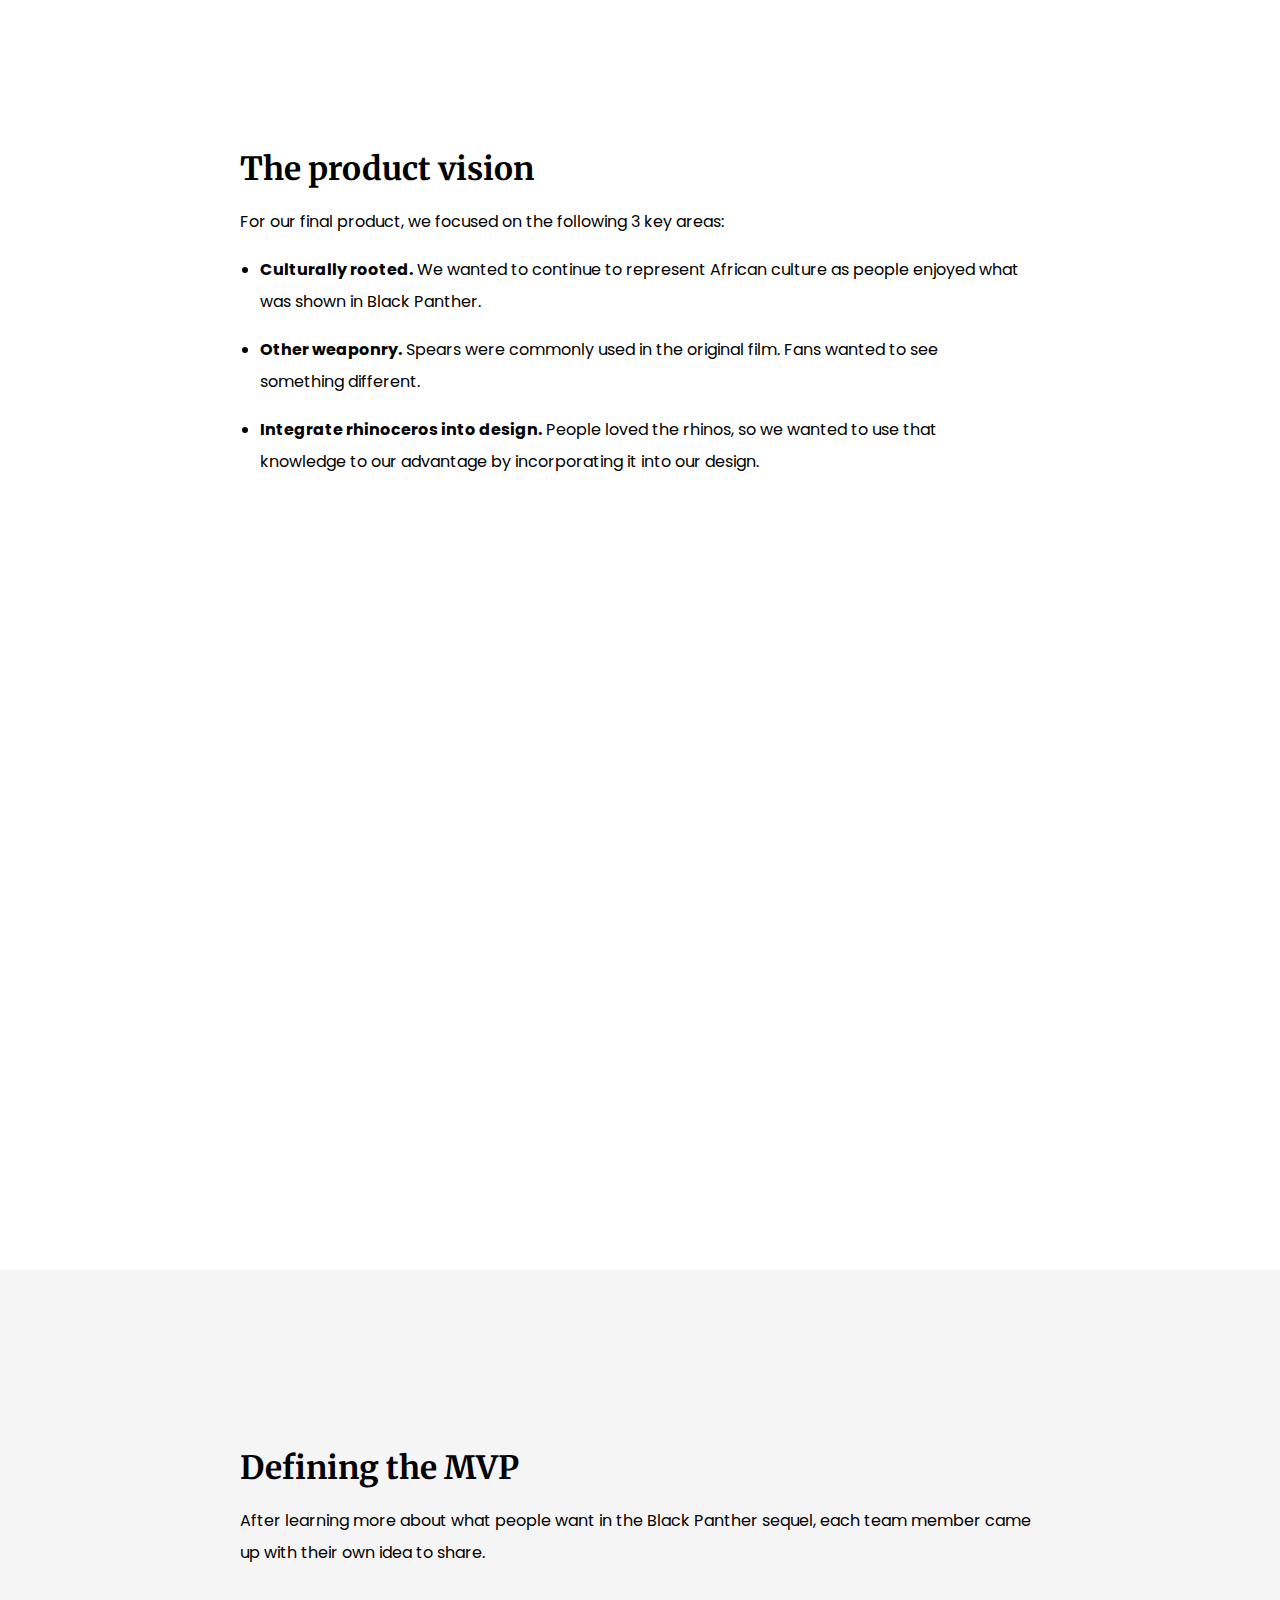
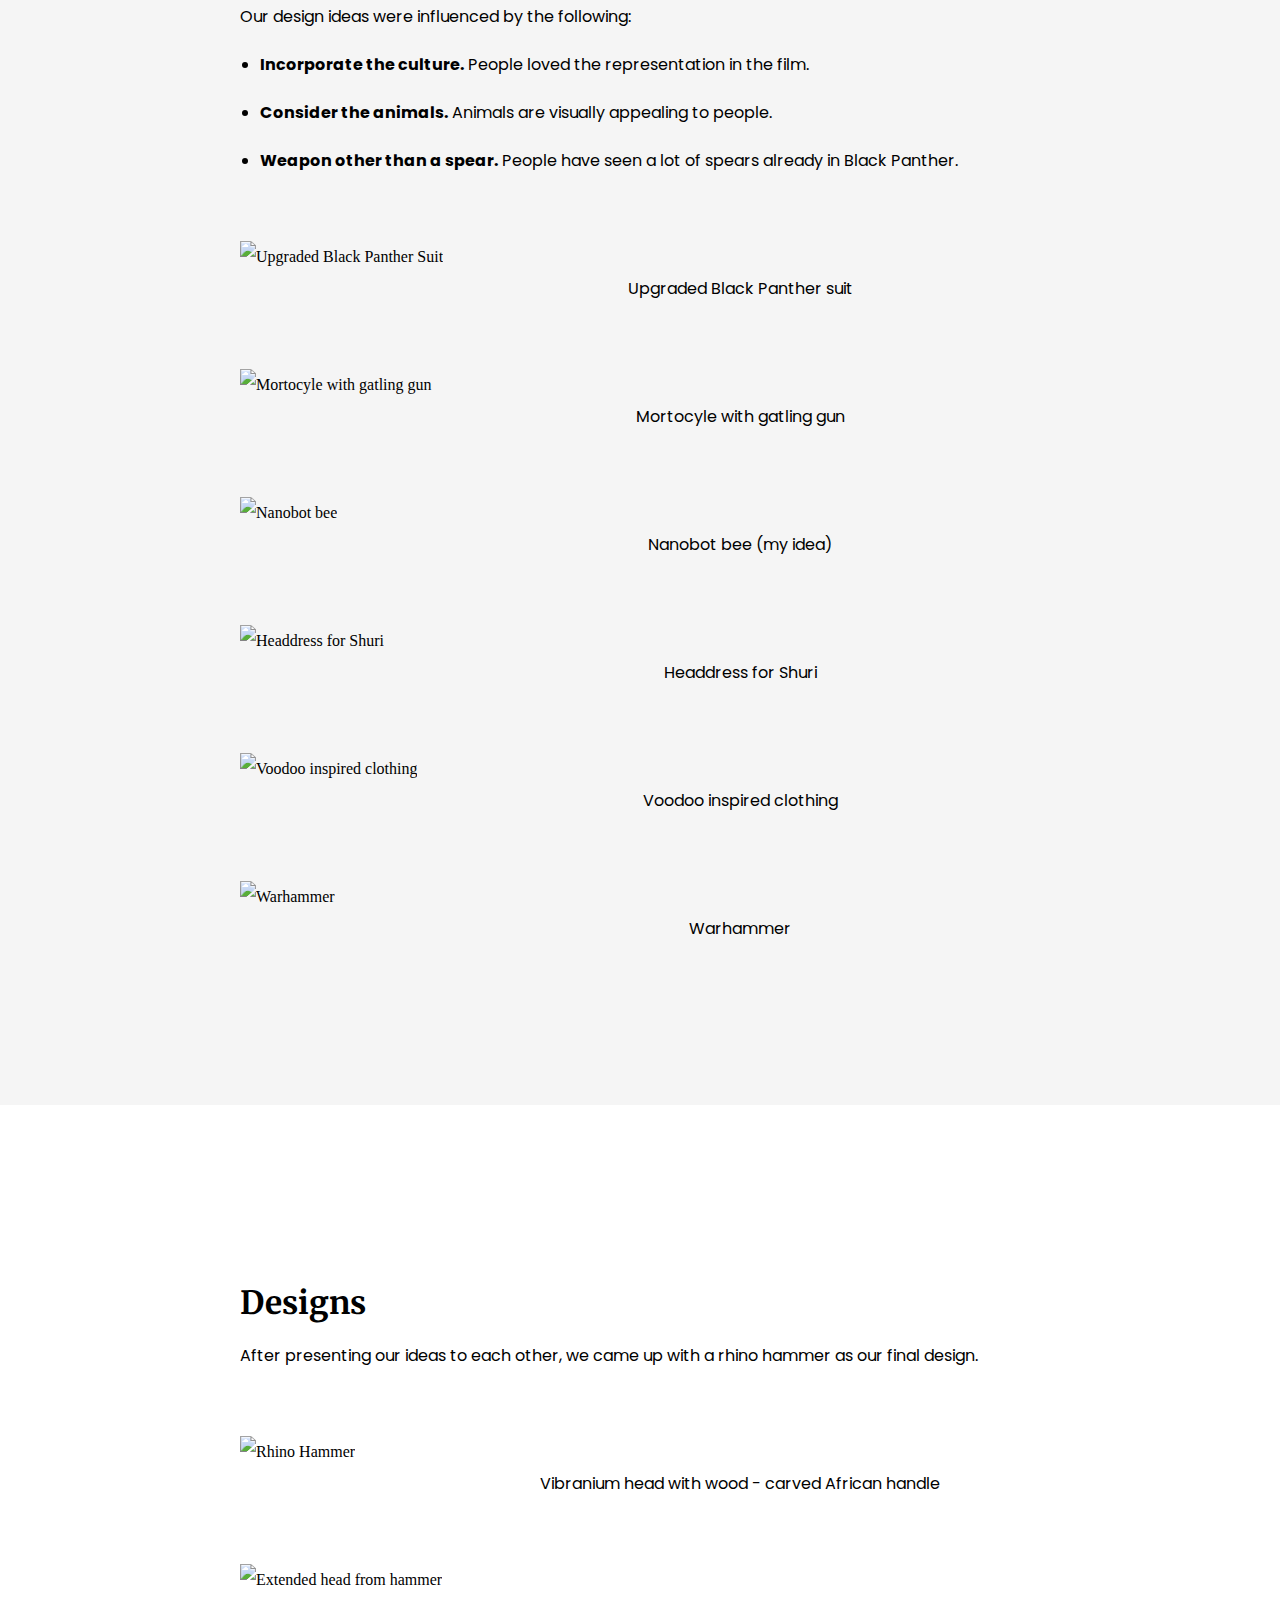
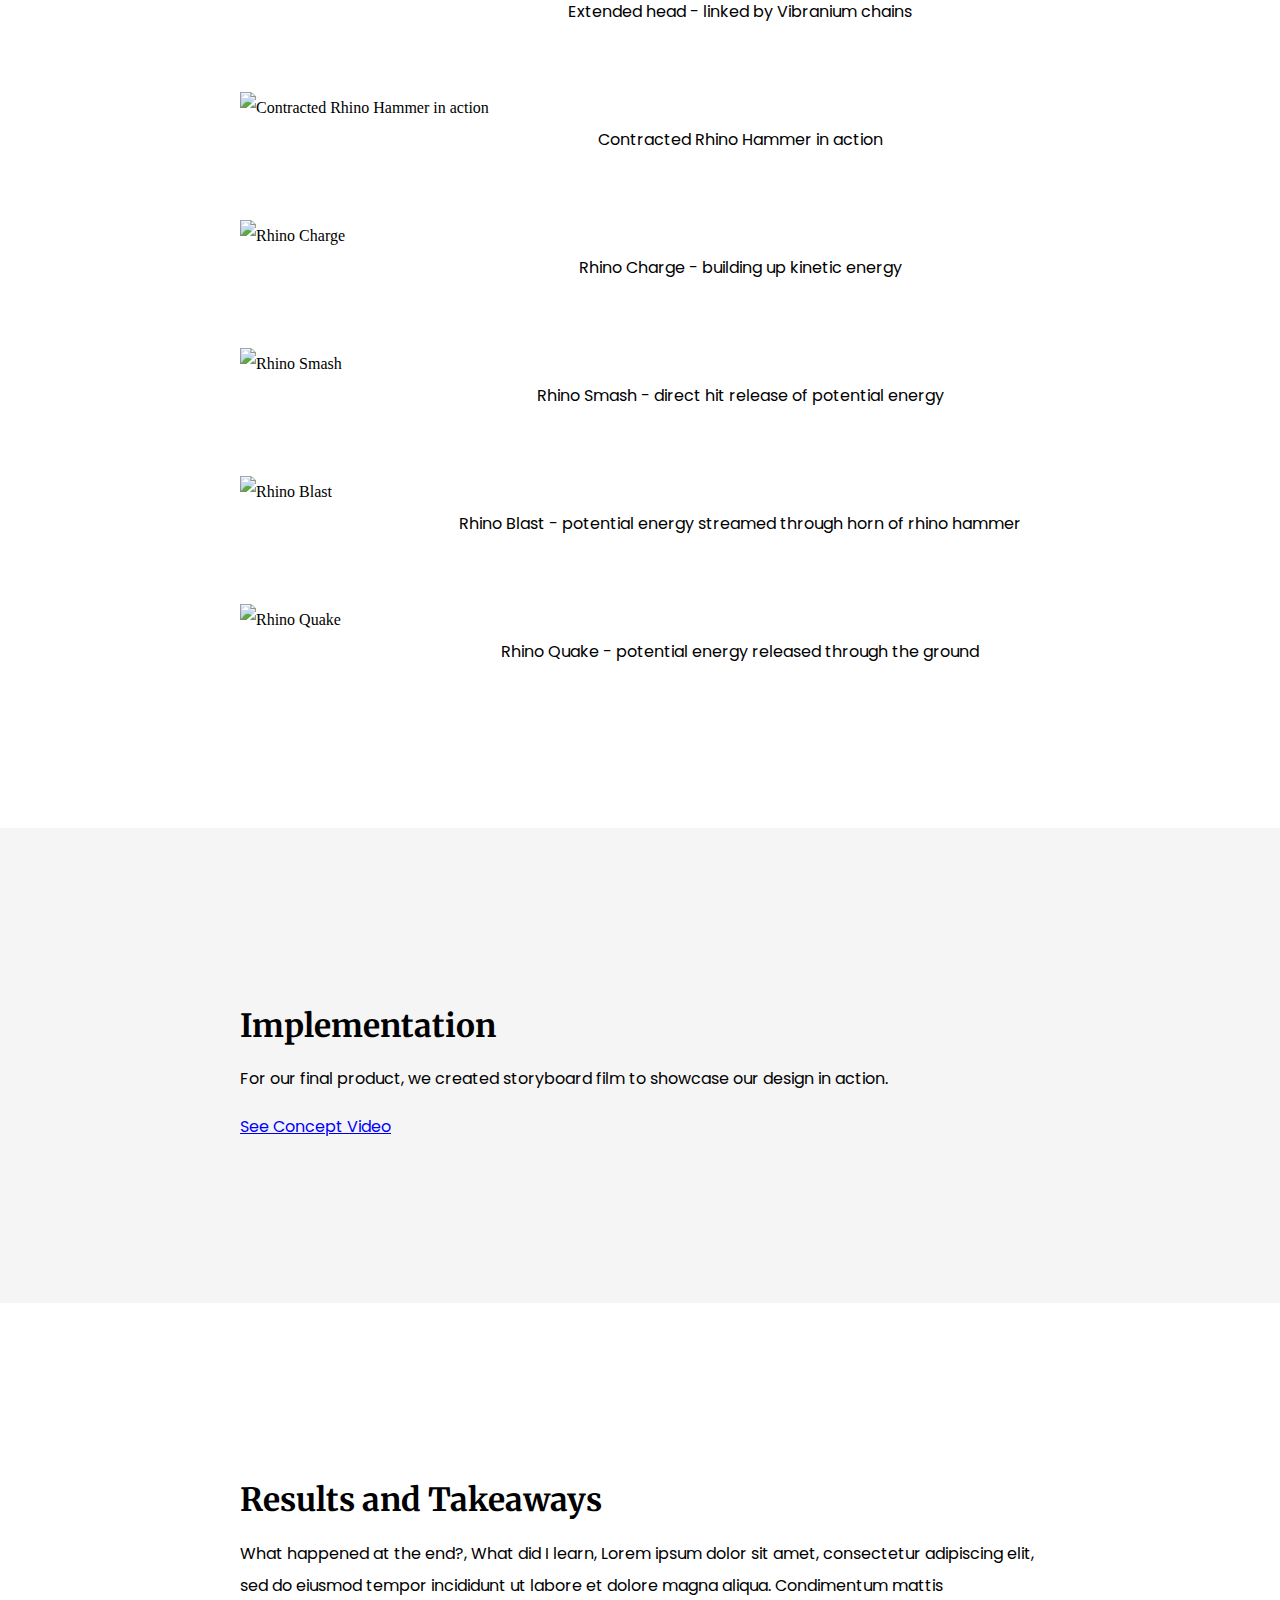
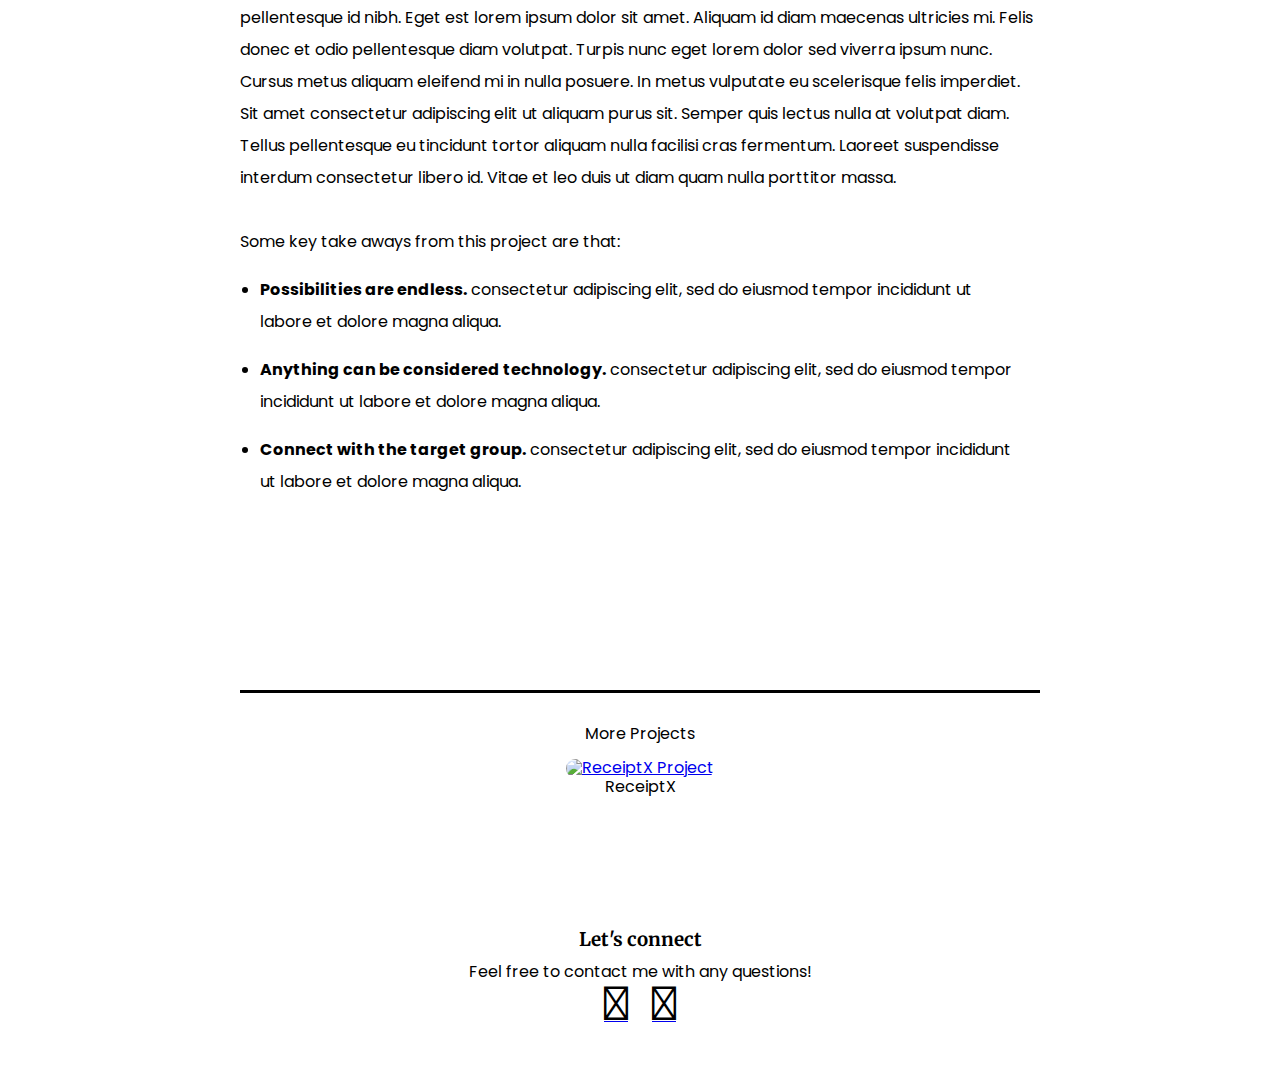
==== commit 828ad31a: "test" ====
--- a/hammer.html
+++ b/hammer.html
@@ -176,7 +176,7 @@
                 <h3>Additional References</h3>
                 <ul>
                     <li>&bull; <a href="https://www.everyculture.com/Ja-Ma/Lesotho.html" target="_blank">Lesothan man dressed in traditional costume</a></li>
-                    <li>&bull; <a href="https://kwekudee-tripdownmemorylane.blogspot.com/2014/02/kuba-people-most-artistic-and-highly.html" target="_blank">Modern African king dressed in traditional clothing and jewelry</li>
+                    <li>&bull; <a href="https://kwekudee-tripdownmemorylane.blogspot.com/2014/02/kuba-people-most-artistic-and-highly.html" target="_blank">Modern African king dressed in traditional clothing and jewelry</a></li>
                     <li>&bull; <a href="https://artsandculture.google.com/exhibit/tAKCb6QeUuhmLA" target="_blank">Traditional African weapons</a></li>
                     <li>&bull; <a href="http://world4.eu/african-zulu-warrior-costume/" target="_blank">Ancient Zulu warriors</a></li>
                     <li>&bull; <a href="https://www.africaandbeyond.com/slingshot-12-Baule.html" target="_blank">Slingshot from the Baule people in the Ivory Coast</a></li>
--- a/css/hammer.css
+++ b/css/hammer.css
@@ -141,7 +141,7 @@
 }
 
 .res-imgs ul{
-  /* width: 500px; */
+  list-style-type: none;
   text-align: center;
   margin: 0 auto;
 }
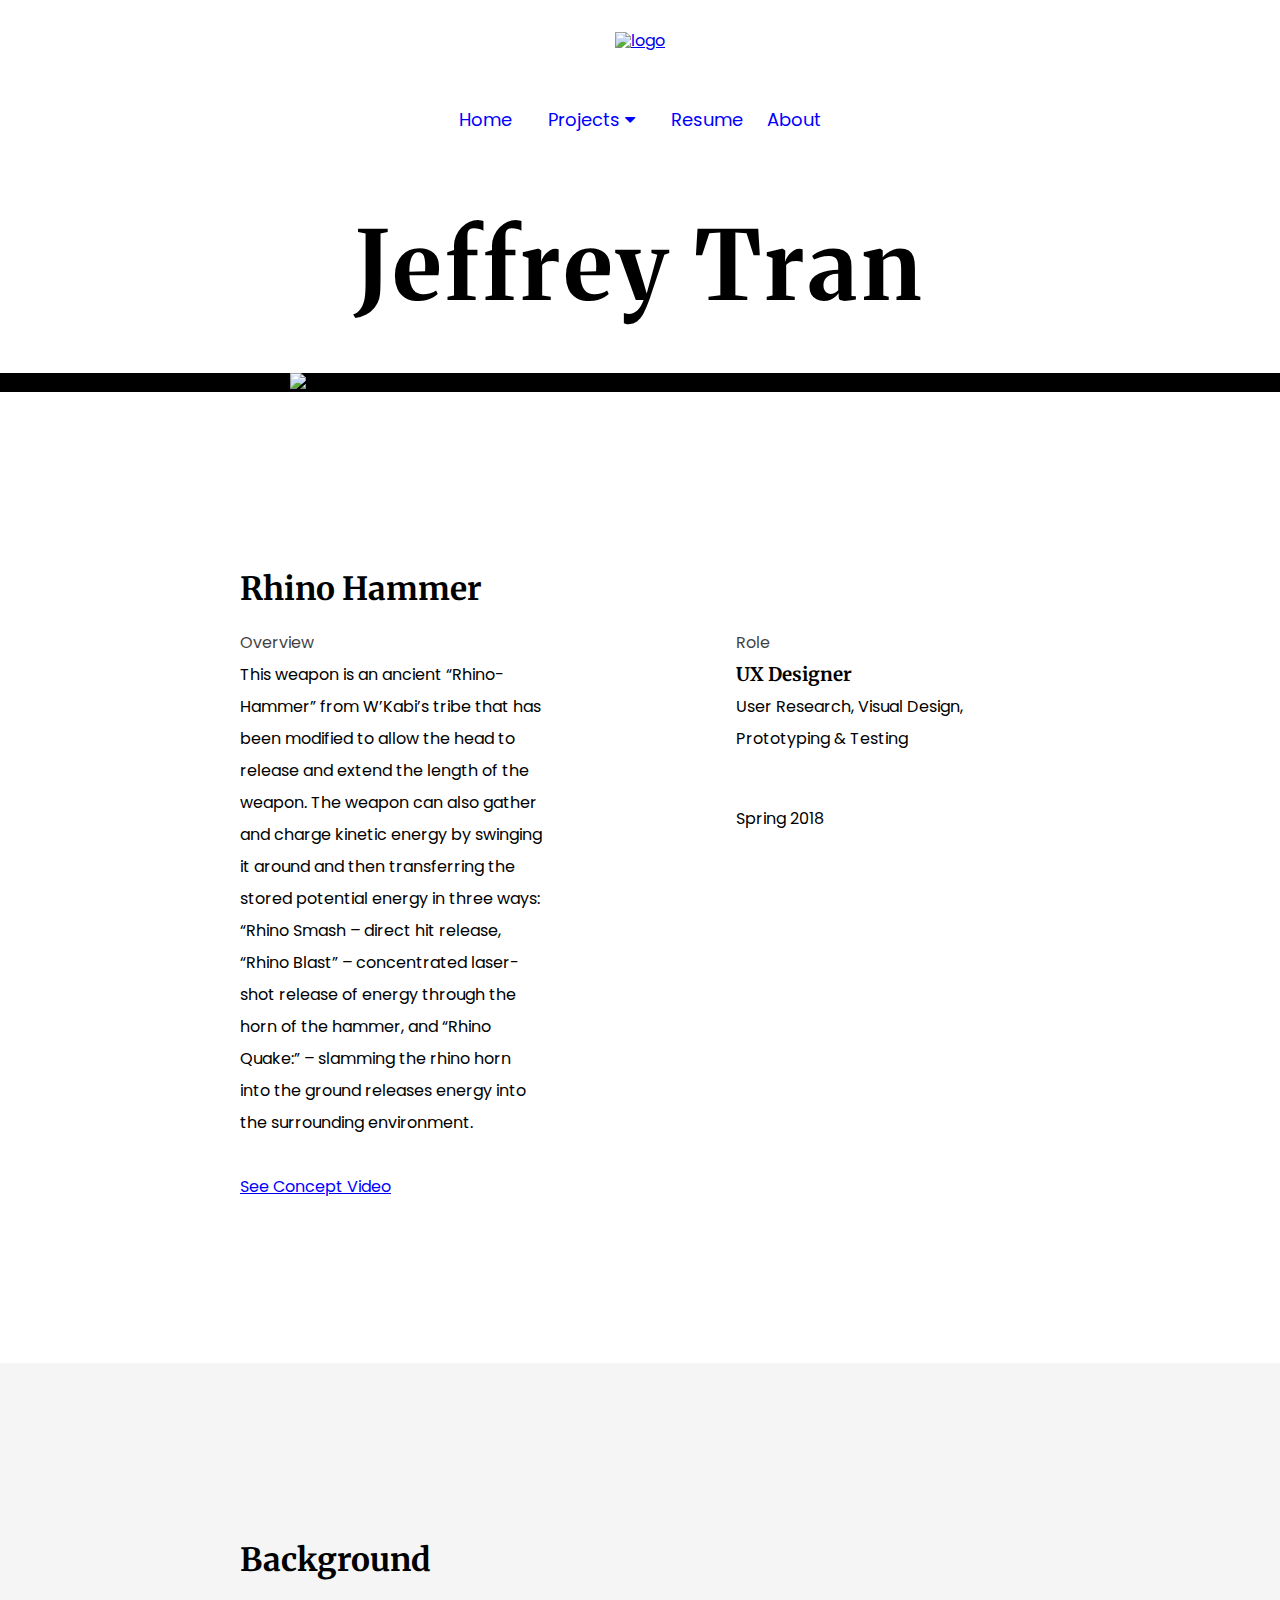
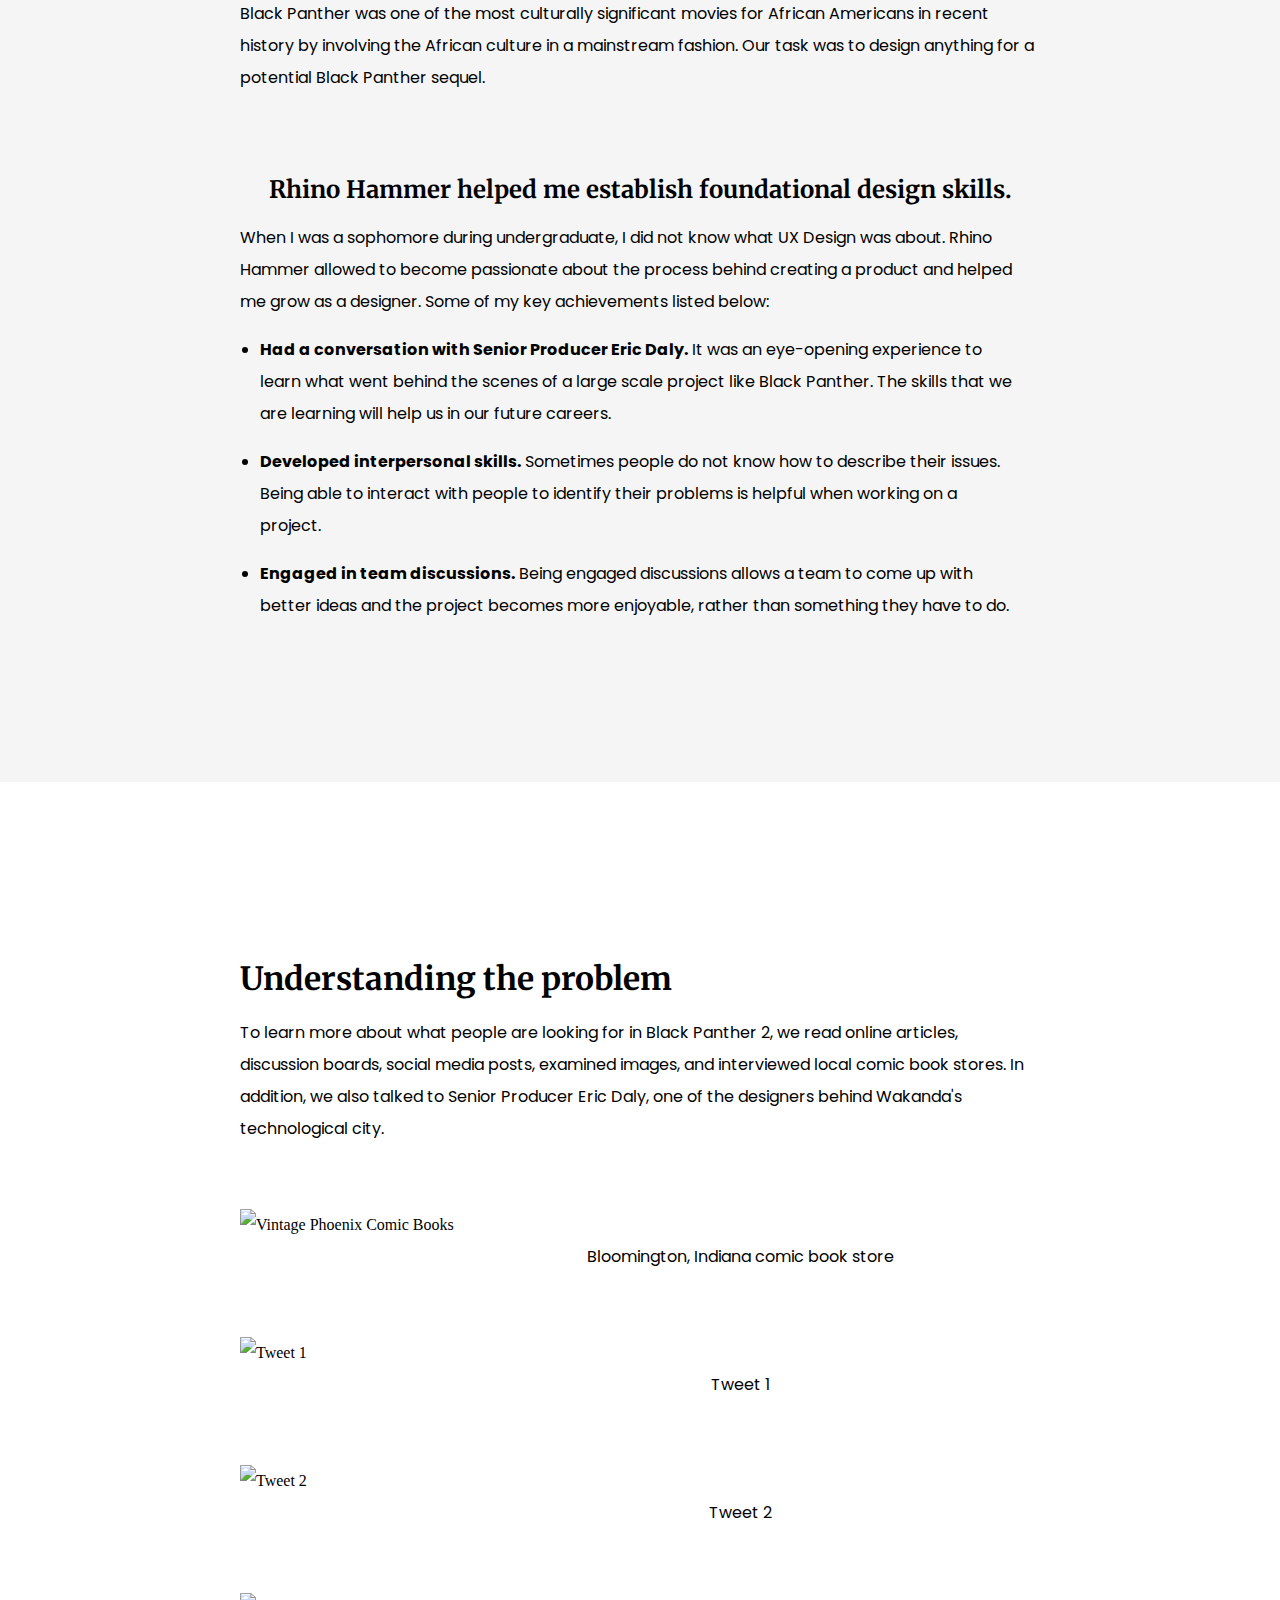
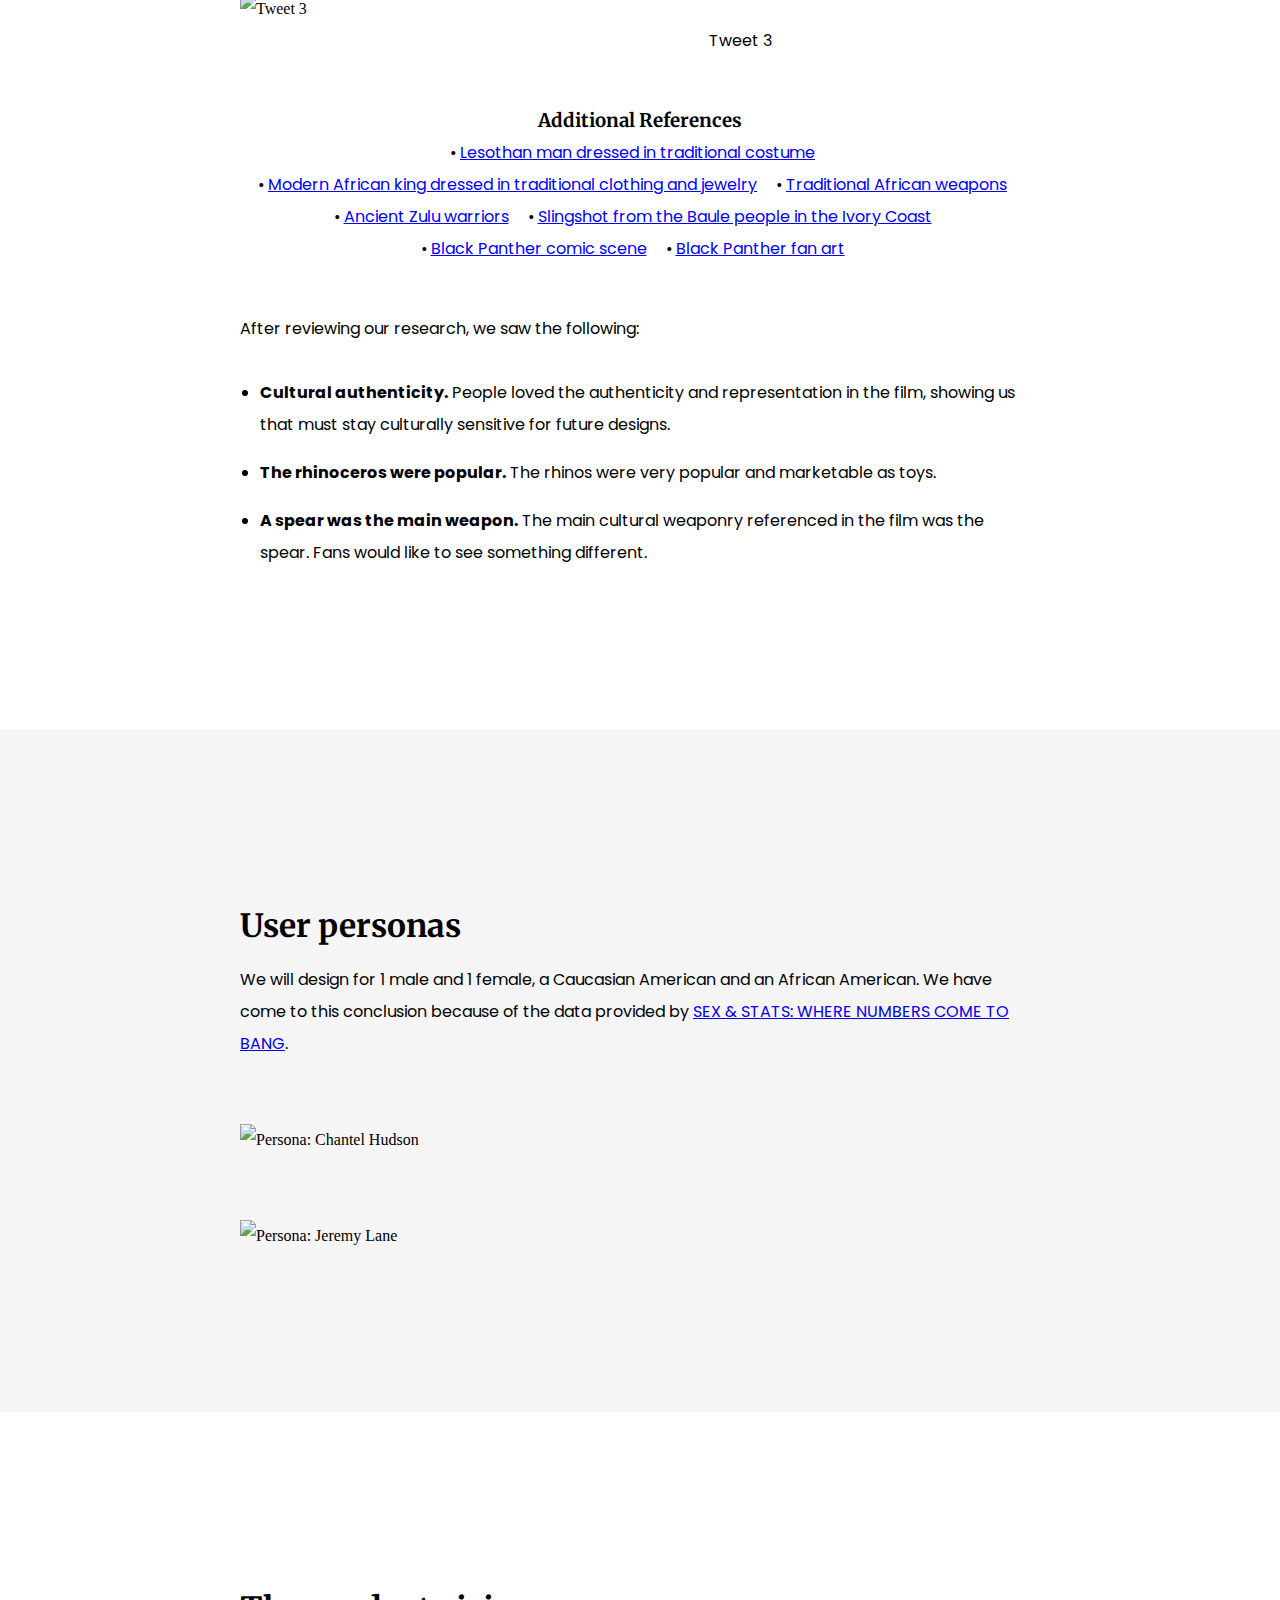
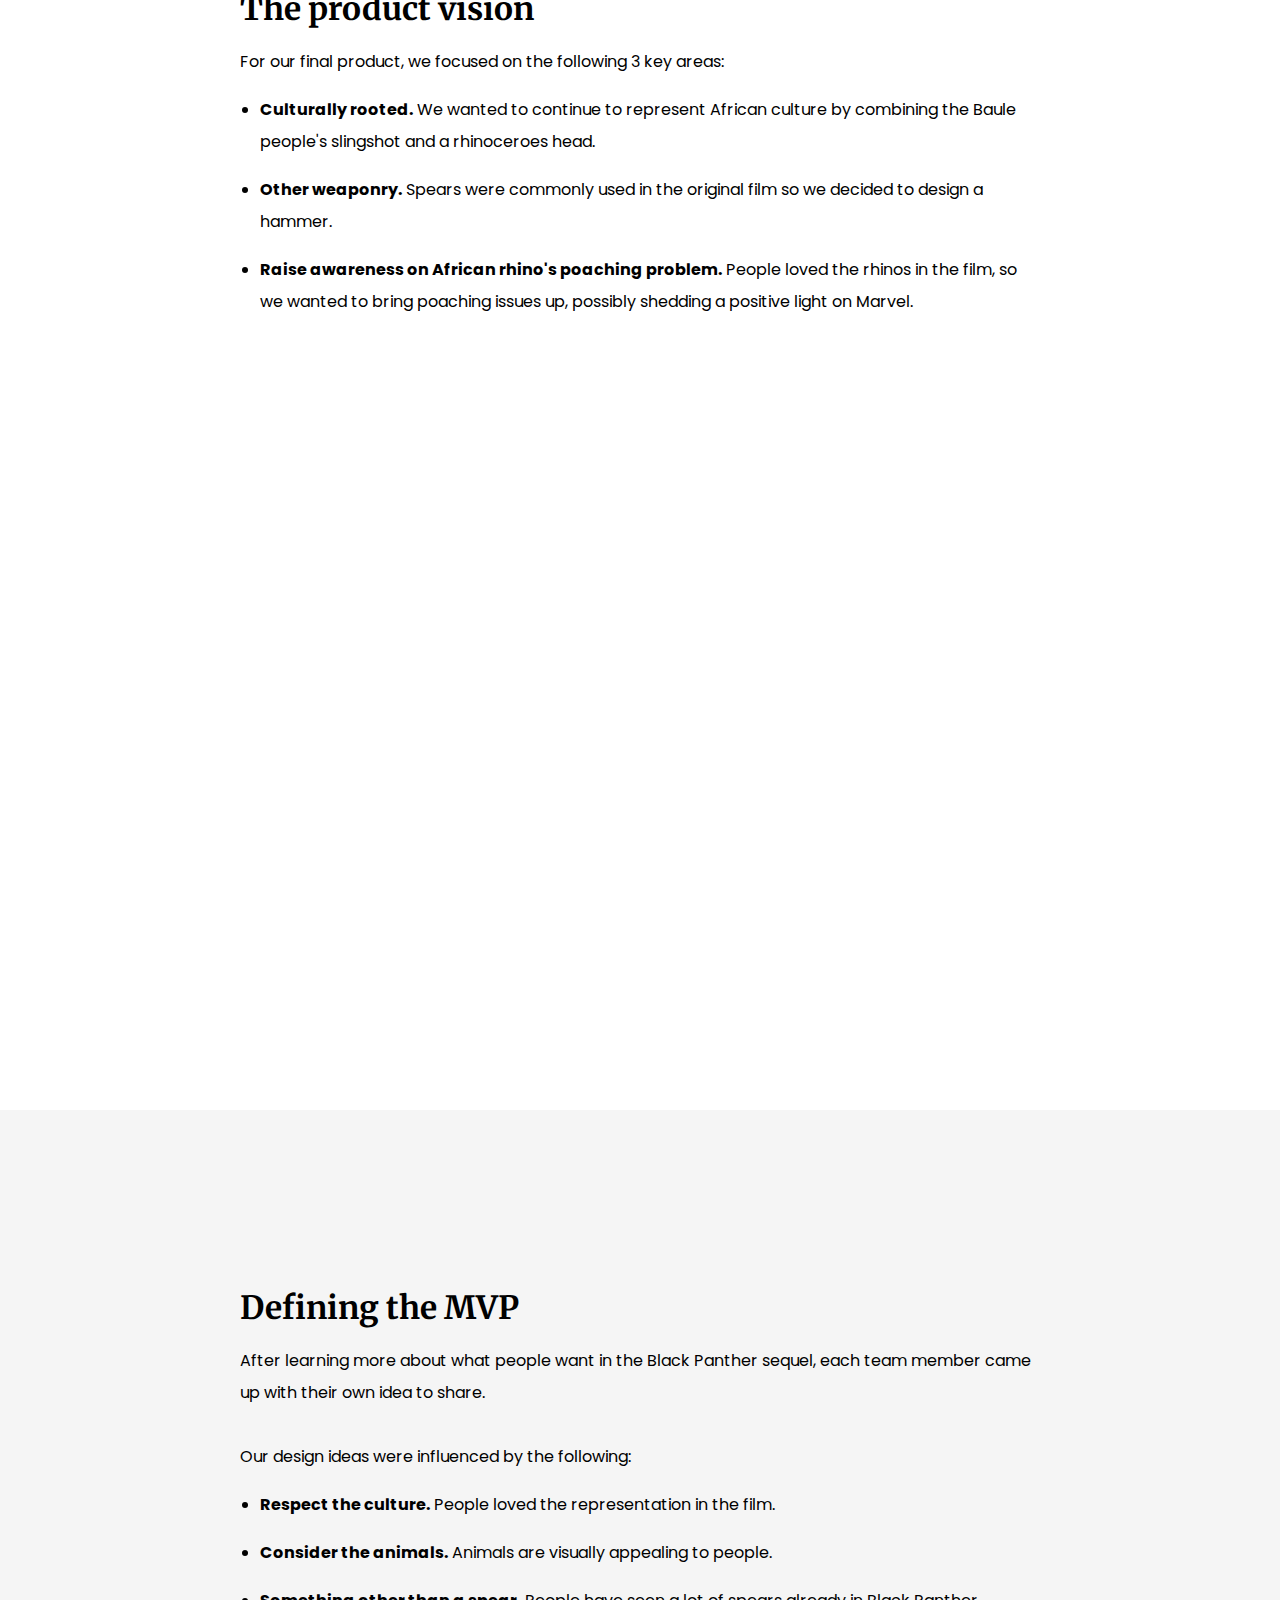
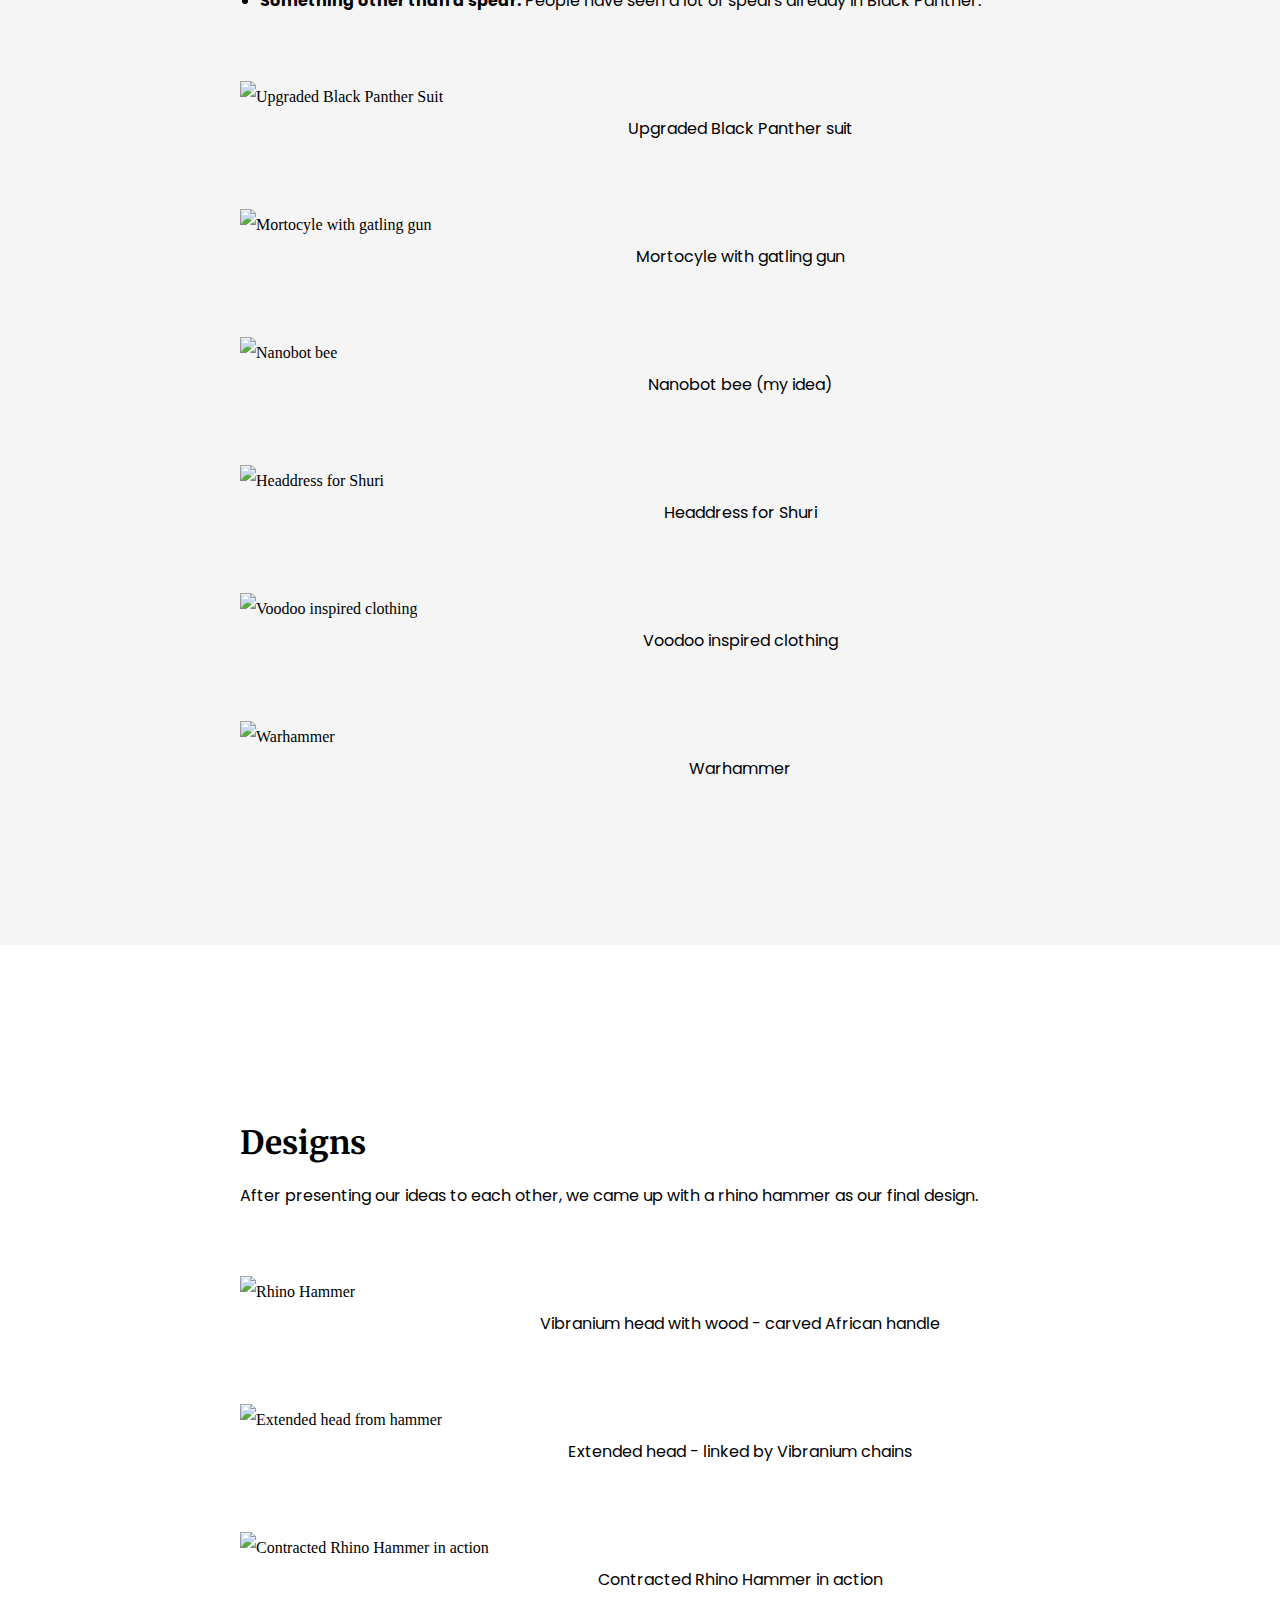
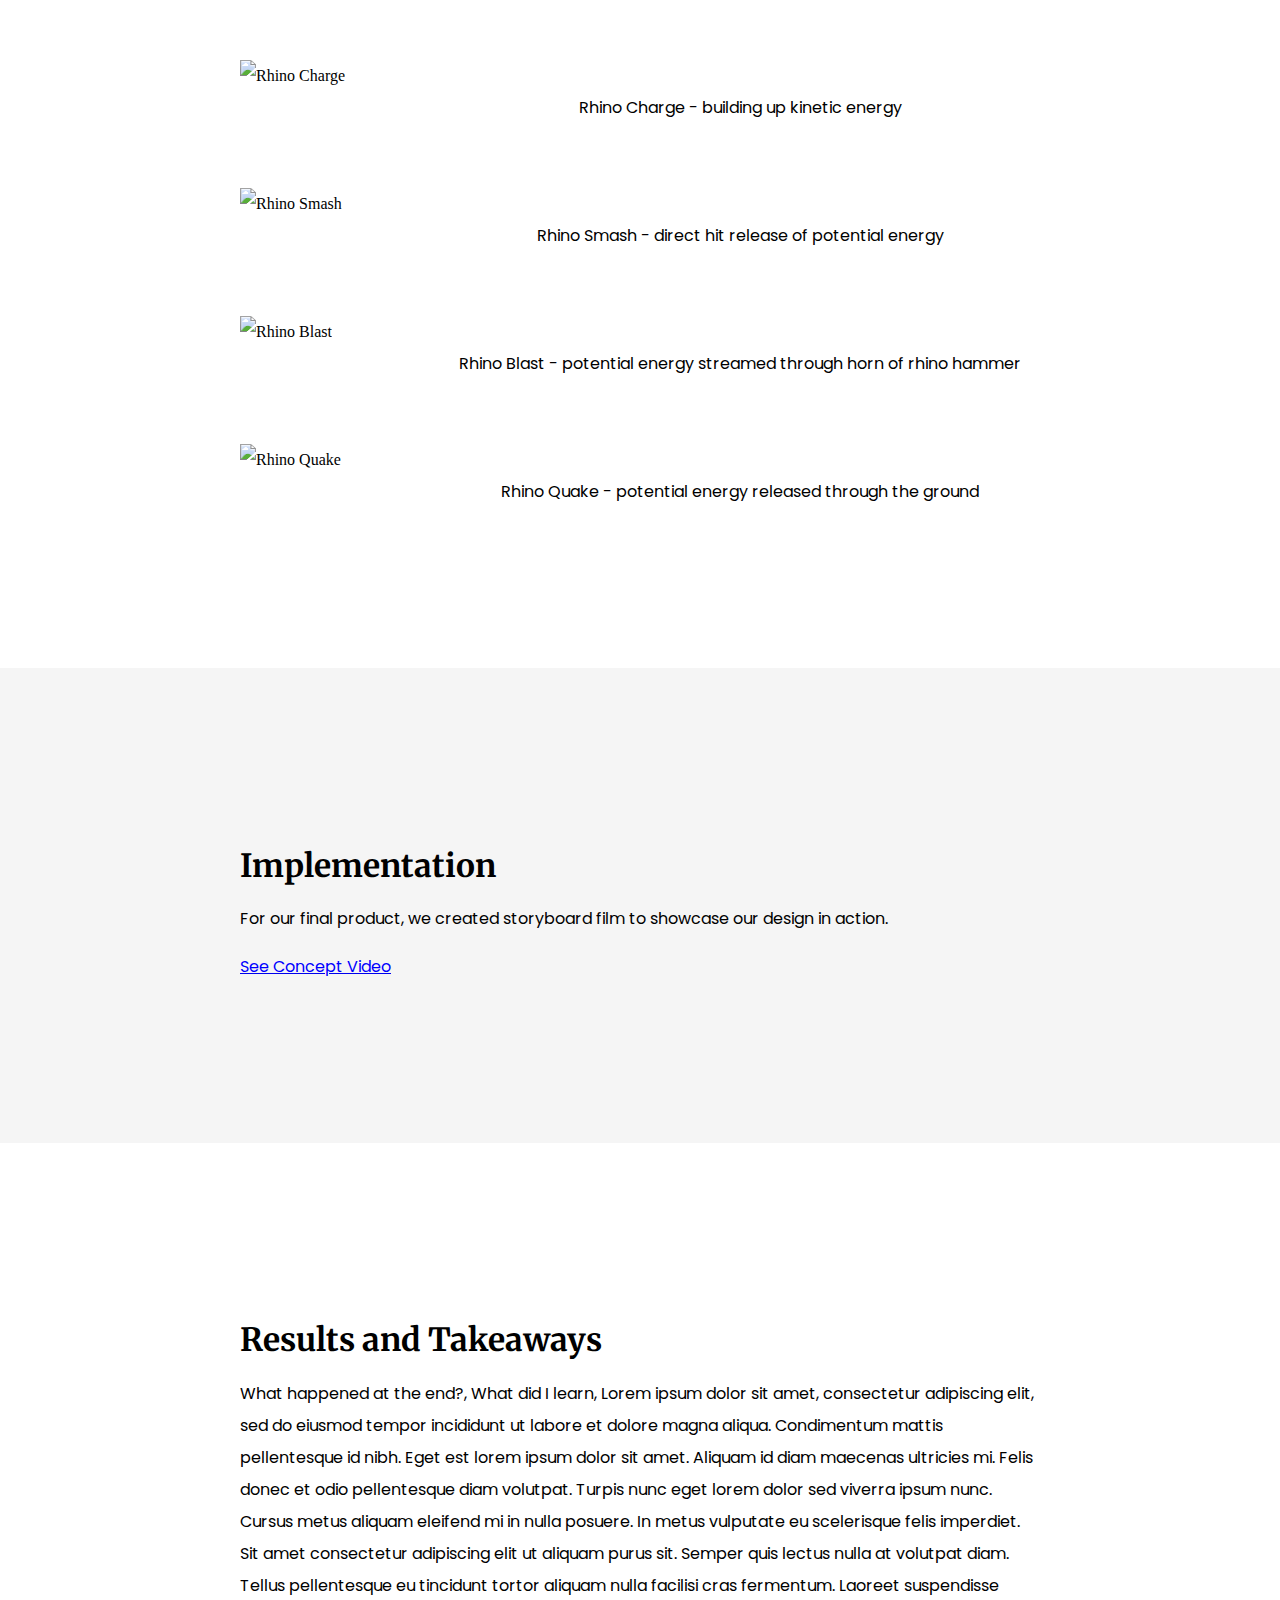
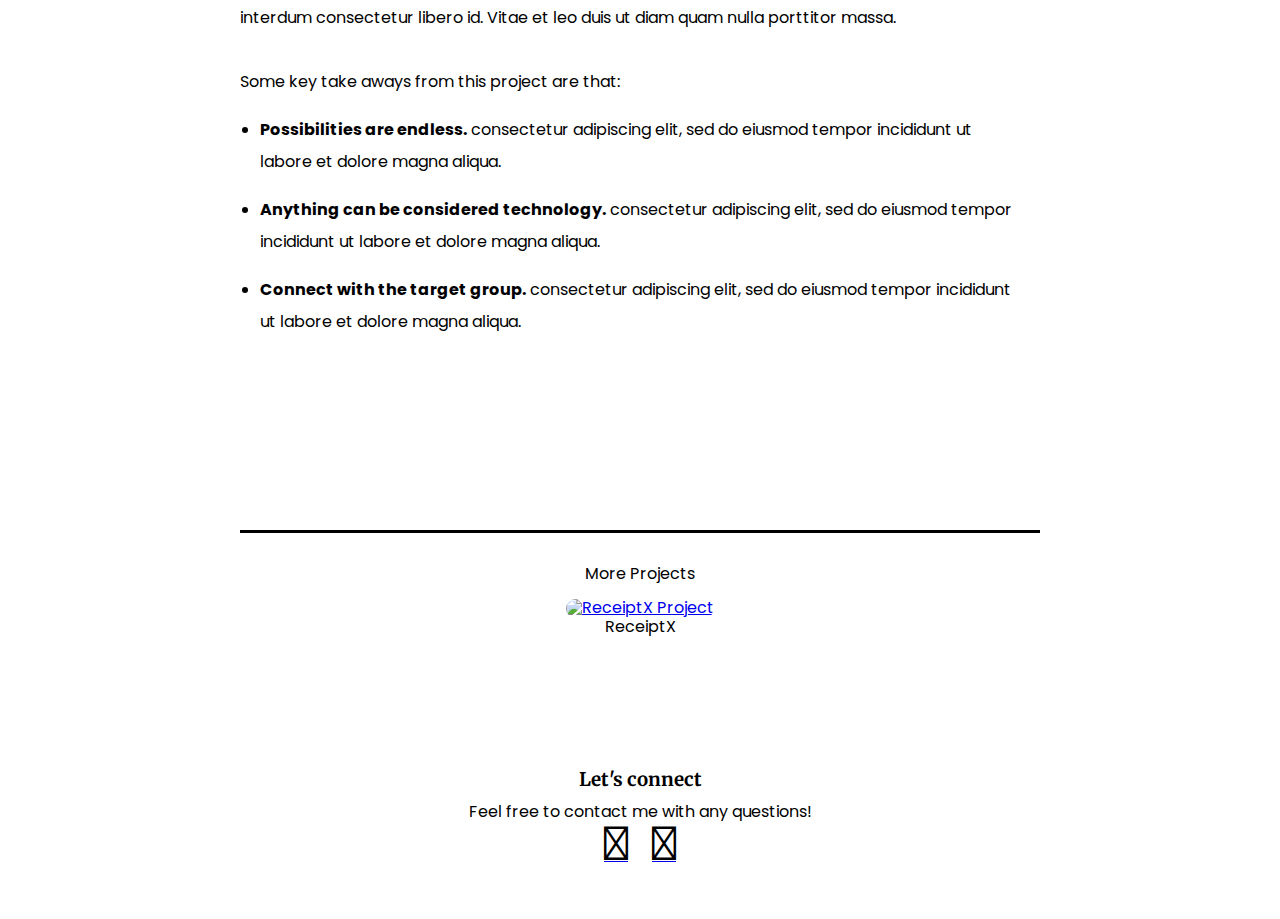
==== commit 14c23ffa: "text" ====
--- a/hammer.html
+++ b/hammer.html
@@ -190,7 +190,7 @@
             <ul class="bullet-list">
                 <li><b>Cultural authenticity.</b> People loved the authenticity and representation in the film, showing us that must stay 
                     culturally sensitive for future designs.</li>
-                <li><b>Animals are popular.</b> The rhinos were very popular and marketable as toys.</li>
+                <li><b>The rhinoceros were popular.</b> The rhinos were very popular and marketable as toys.</li>
                 <li><b>A spear was the main weapon.</b> The main cultural weaponry referenced in the film was the spear. Fans would 
                     like to see something different.</li>
             </ul>
@@ -202,12 +202,9 @@
         <div class="container">
             <div class="persona">
                 <h1>User personas</h1>
-                <p>how did I create the project with users in mind?, Lorem ipsum dolor sit amet, consectetur adipiscing elit, sed do eiusmod tempor incididunt ut labore et dolore magna aliqua. 
-                    Condimentum mattis pellentesque id nibh. Eget est lorem ipsum dolor sit amet. Aliquam id diam maecenas ultricies mi. Felis donec et 
-                    odio pellentesque diam volutpat. Turpis nunc eget lorem dolor sed viverra ipsum nunc. Cursus metus aliquam eleifend mi in nulla posuere.
-                    In metus vulputate eu scelerisque felis imperdiet. Sit amet consectetur adipiscing elit ut aliquam purus sit. Semper quis lectus nulla
-                    at volutpat diam. Tellus pellentesque eu tincidunt tortor aliquam nulla facilisi cras fermentum. Laoreet suspendisse interdum
-                    consectetur libero id. Vitae et leo duis ut diam quam nulla porttitor massa.</p>
+                <p>We will design for 1 male and 1 female, a Caucasian American and an African American. We
+                    have come to this conclusion because of the data provided by 
+                    <a href="https://sexandstats.com/2018/02/22/by-the-numbers-black-panthers-audience-breakdown/" target="_blank">SEX & STATS: WHERE NUMBERS COME TO BANG</a>.</p>
 
                 <!-- IMAGES  -->
                 <div class="topic-imgs">
@@ -230,9 +227,10 @@
             <p>For our final product, we focused on the following 3 key areas: </p>
 
             <ul class="bullet-list">
-                <li><b>Culturally rooted.</b> We wanted to continue to represent African culture as people enjoyed what was shown in Black Panther.</li>
-                <li><b>Other weaponry.</b> Spears were commonly used in the original film. Fans wanted to see something different.</li>
-                <li><b>Integrate rhinoceros into design.</b> People loved the rhinos, so we wanted to use that knowledge to our advantage by incorporating it into our design.</li>
+                <li><b>Culturally rooted.</b> We wanted to continue to represent African culture by combining the Baule people's slingshot and a rhinoceroes head.</li>
+                <li><b>Other weaponry.</b> Spears were commonly used in the original film so we decided to design a hammer.</li>
+                <li><b>Raise awareness on African rhino's poaching problem.</b> People loved the rhinos in the film, so we wanted to bring poaching issues up,
+                possibly shedding a positive light on Marvel.</li>
             </ul>
 
             <iframe id="concept-demo" src="https://www.youtube.com/embed/gCDwIYZbNbA" frameborder="0" allow="accelerometer; 
@@ -249,9 +247,9 @@
 
                 <p>Our design ideas were influenced by the following:</p>
                 <ul class="bullet-list">
-                    <li><b>Incorporate the culture.</b> People loved the representation in the film.</li>
+                    <li><b>Respect the culture.</b> People loved the representation in the film.</li>
                     <li><b>Consider the animals.</b> Animals are visually appealing to people.</li>
-                    <li><b>Weapon other than a spear.</b> People have seen a lot of spears already in Black Panther.</li>
+                    <li><b>Something other than a spear.</b> People have seen a lot of spears already in Black Panther.</li>
                 </ul>
 
                 <!-- IMAGES  -->
--- a/css/hammer.css
+++ b/css/hammer.css
@@ -162,6 +162,15 @@
   padding: 8.0em 0;
 }
 
+.personal a{
+  color: blue;
+}
+
+.persona a:hover{
+  color: #283891;
+  cursor: pointer;
+}
+
 /* STATEMENT */
 .statement{
   text-align: left;
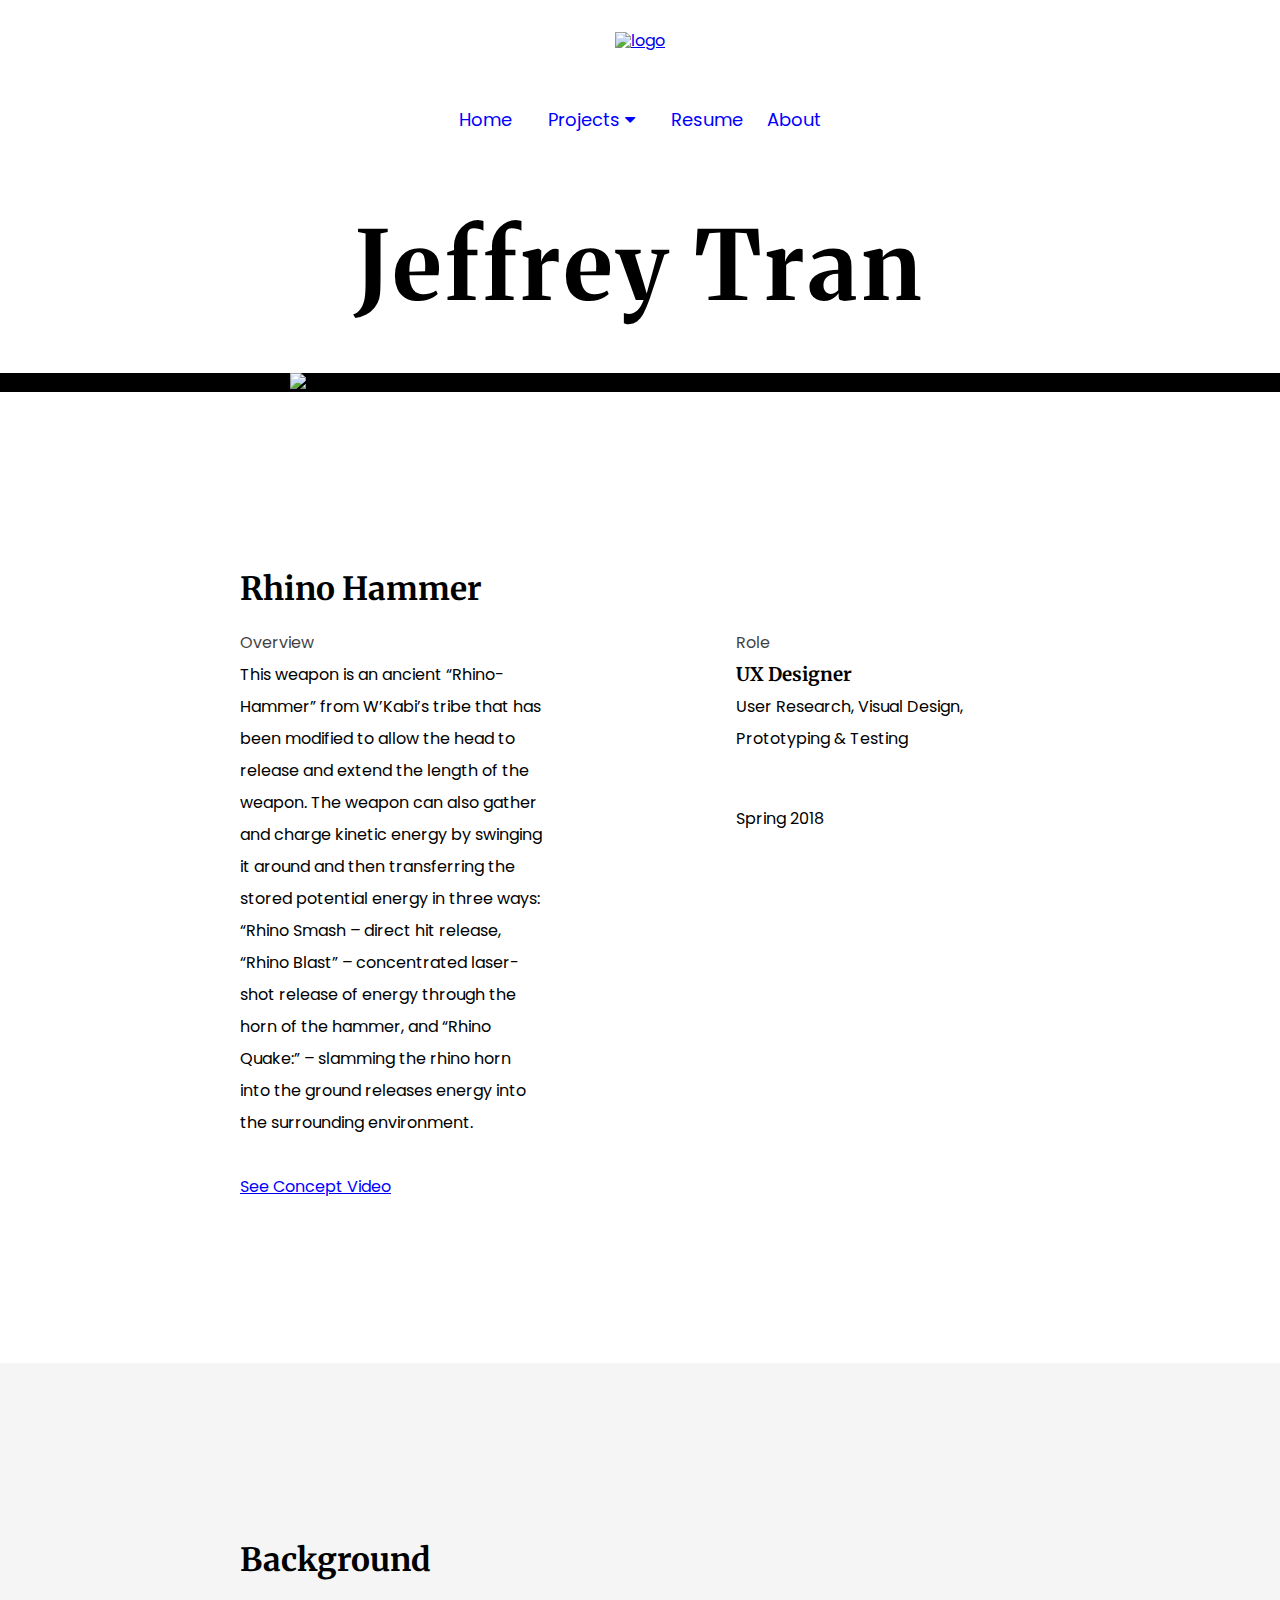
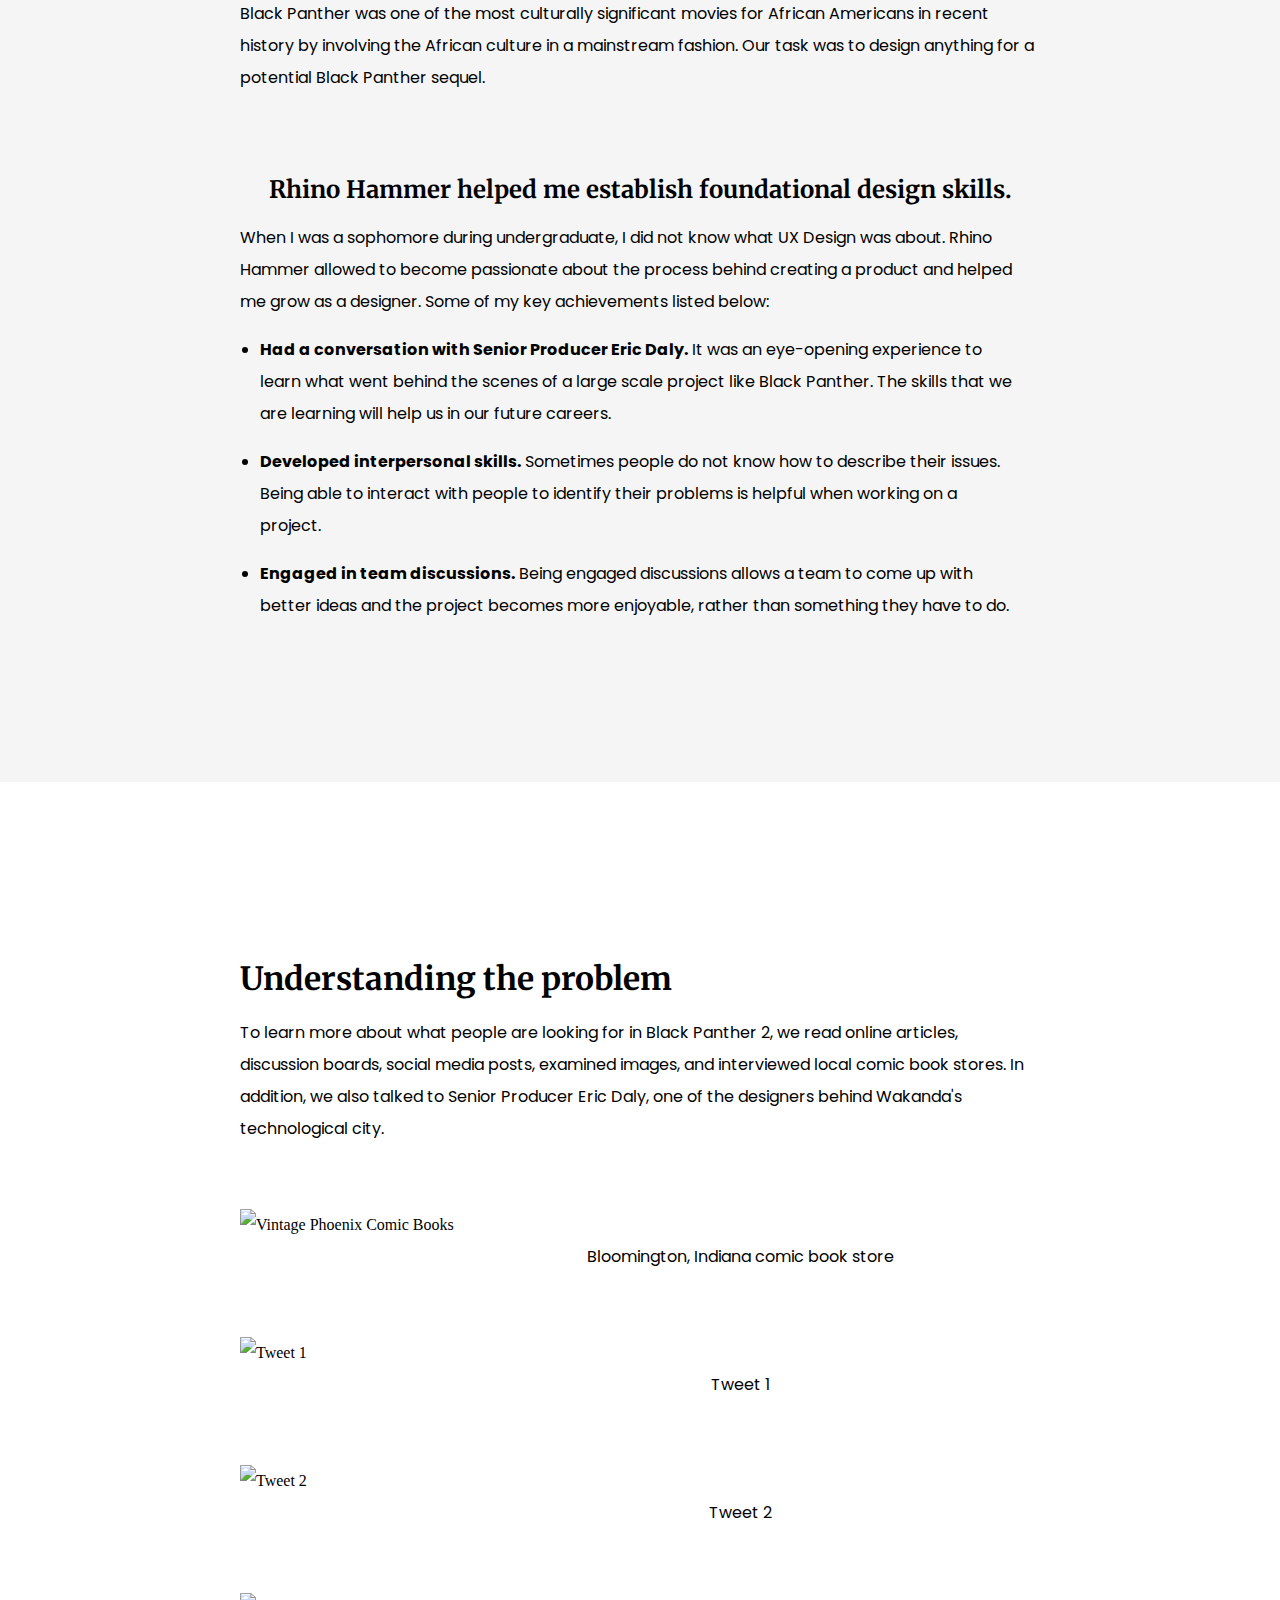
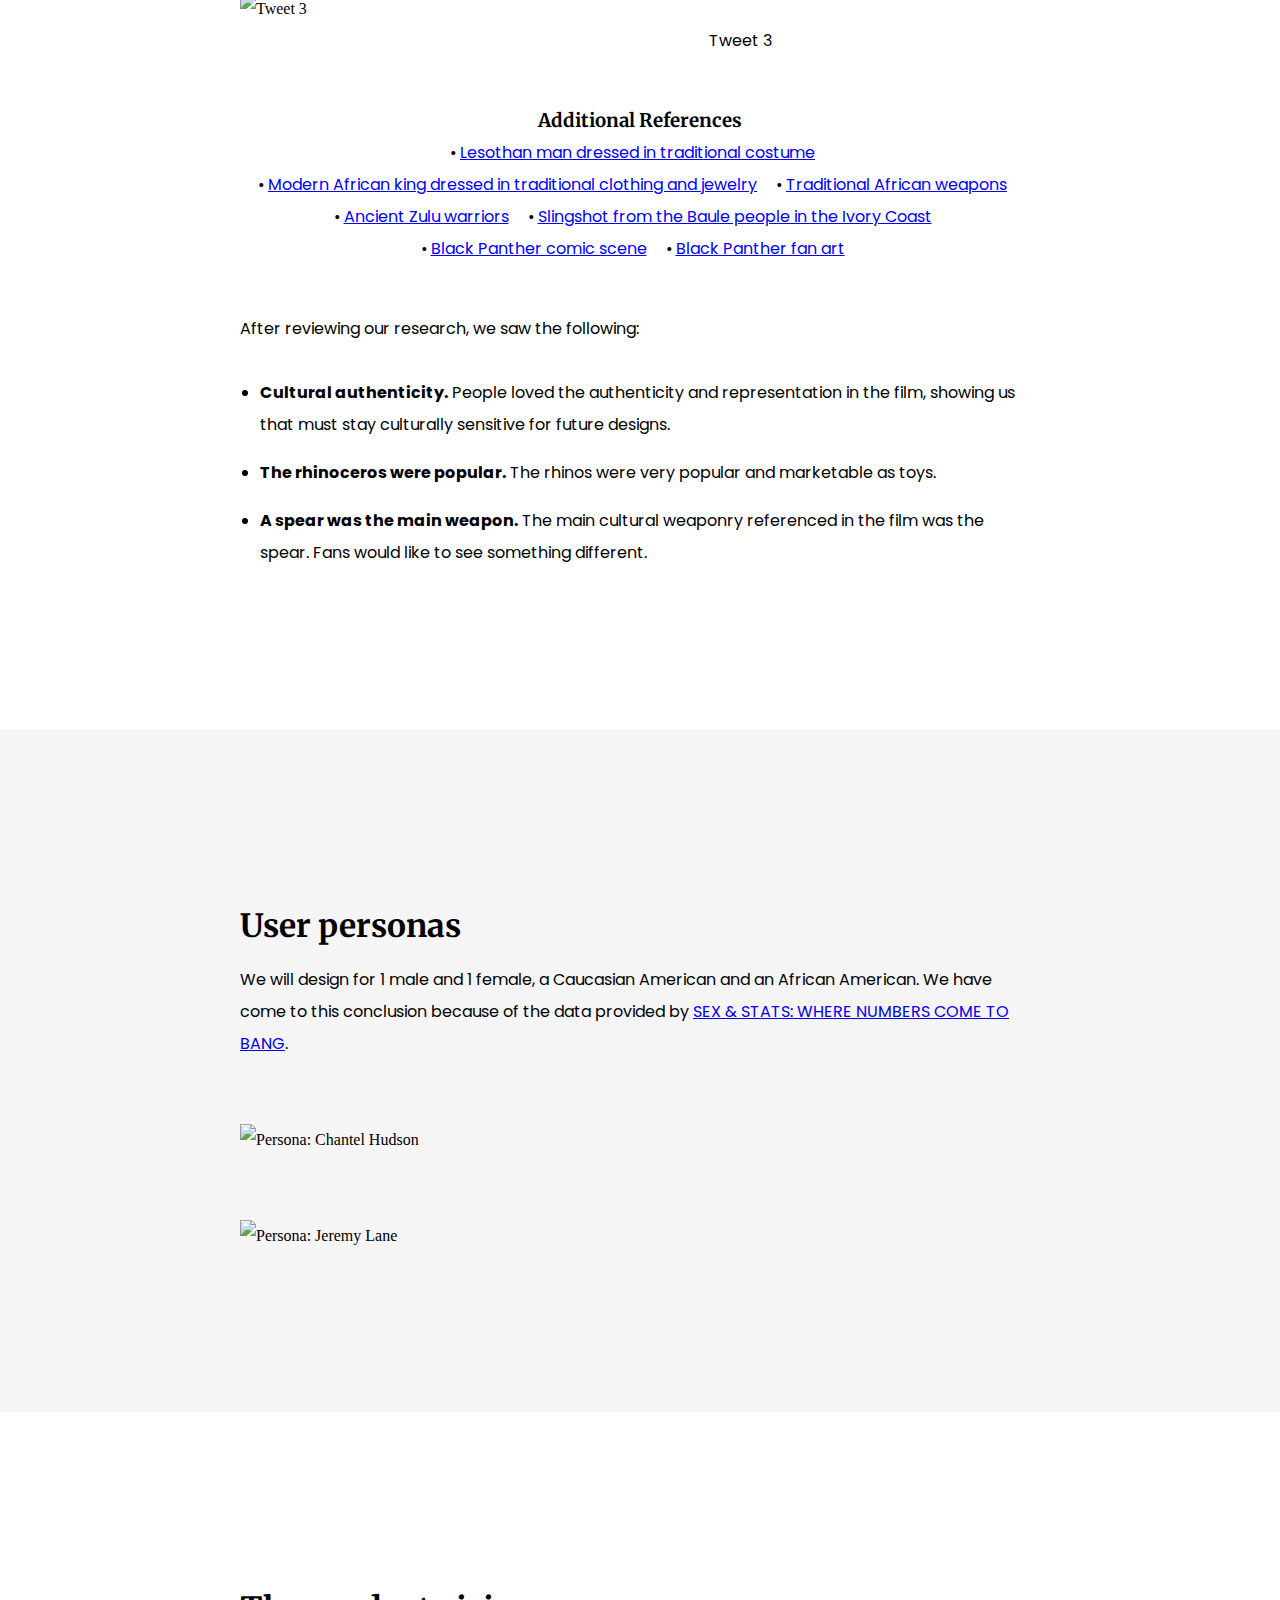
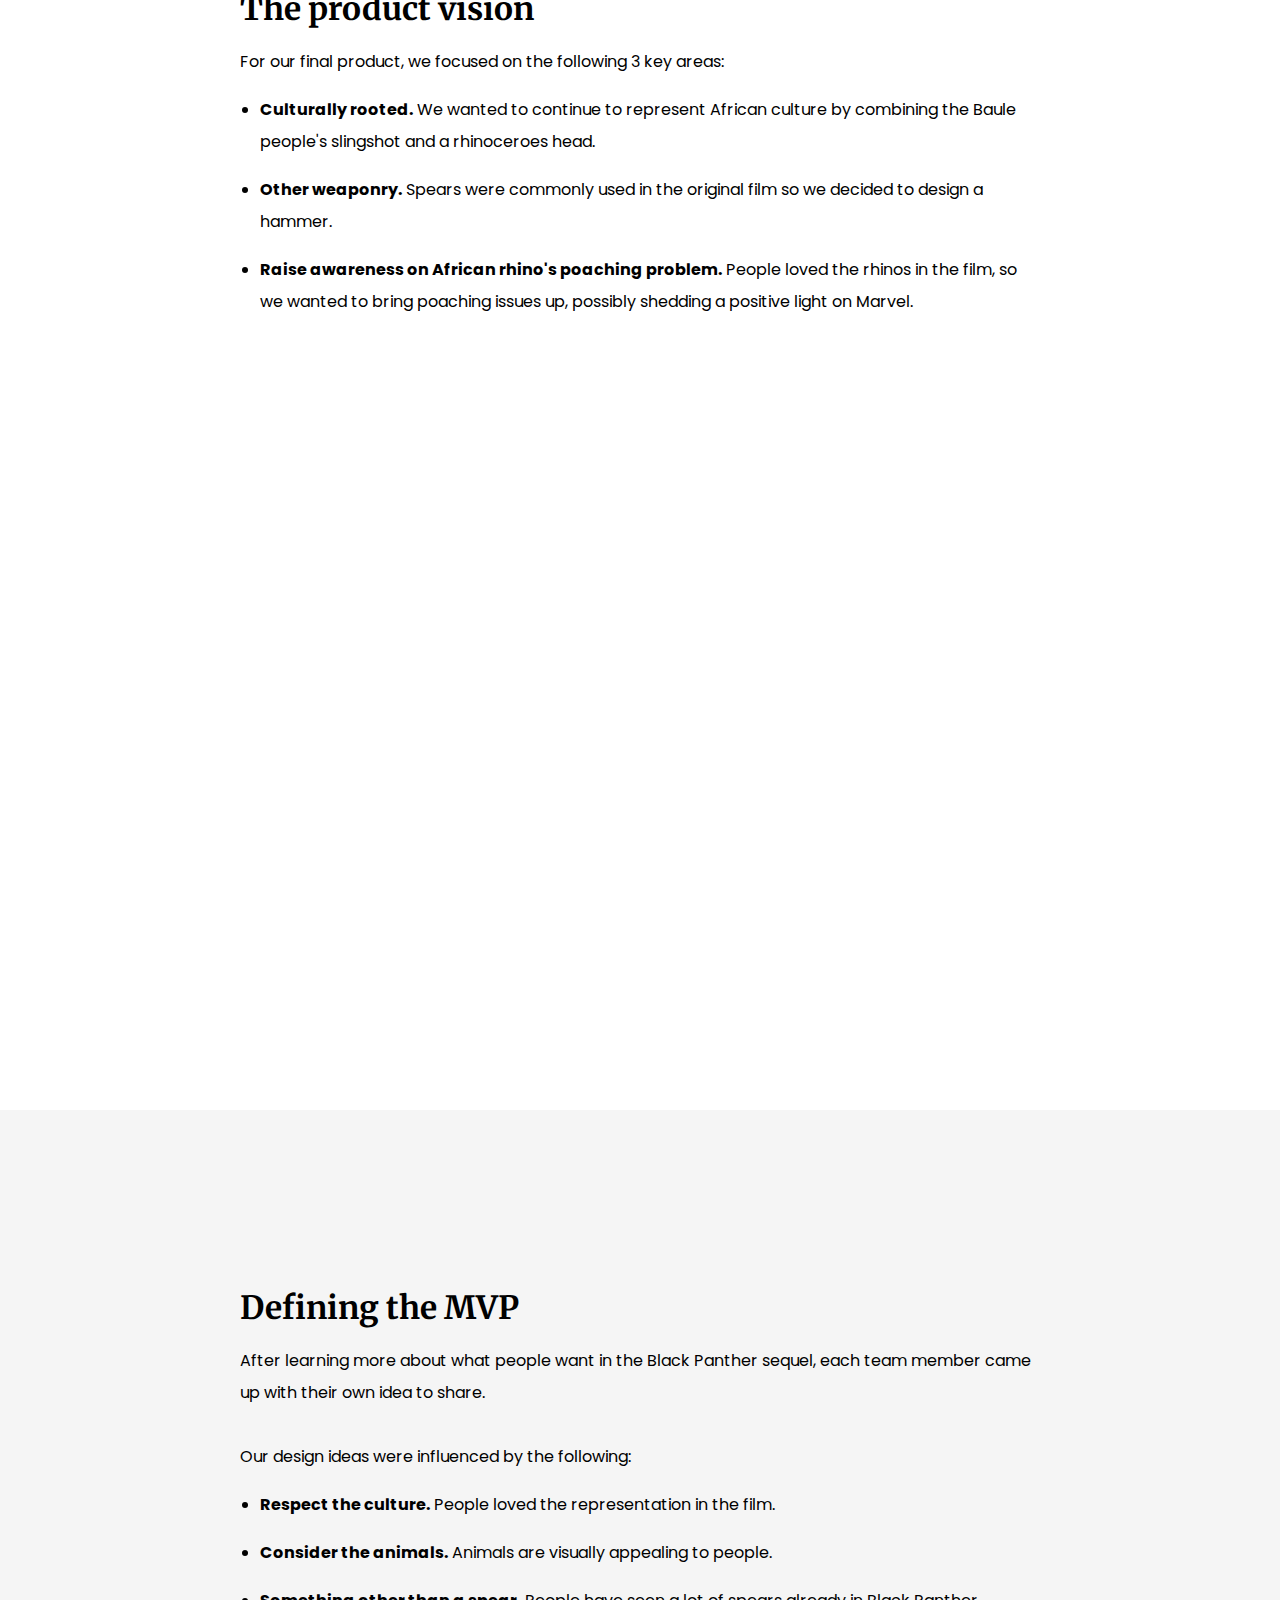
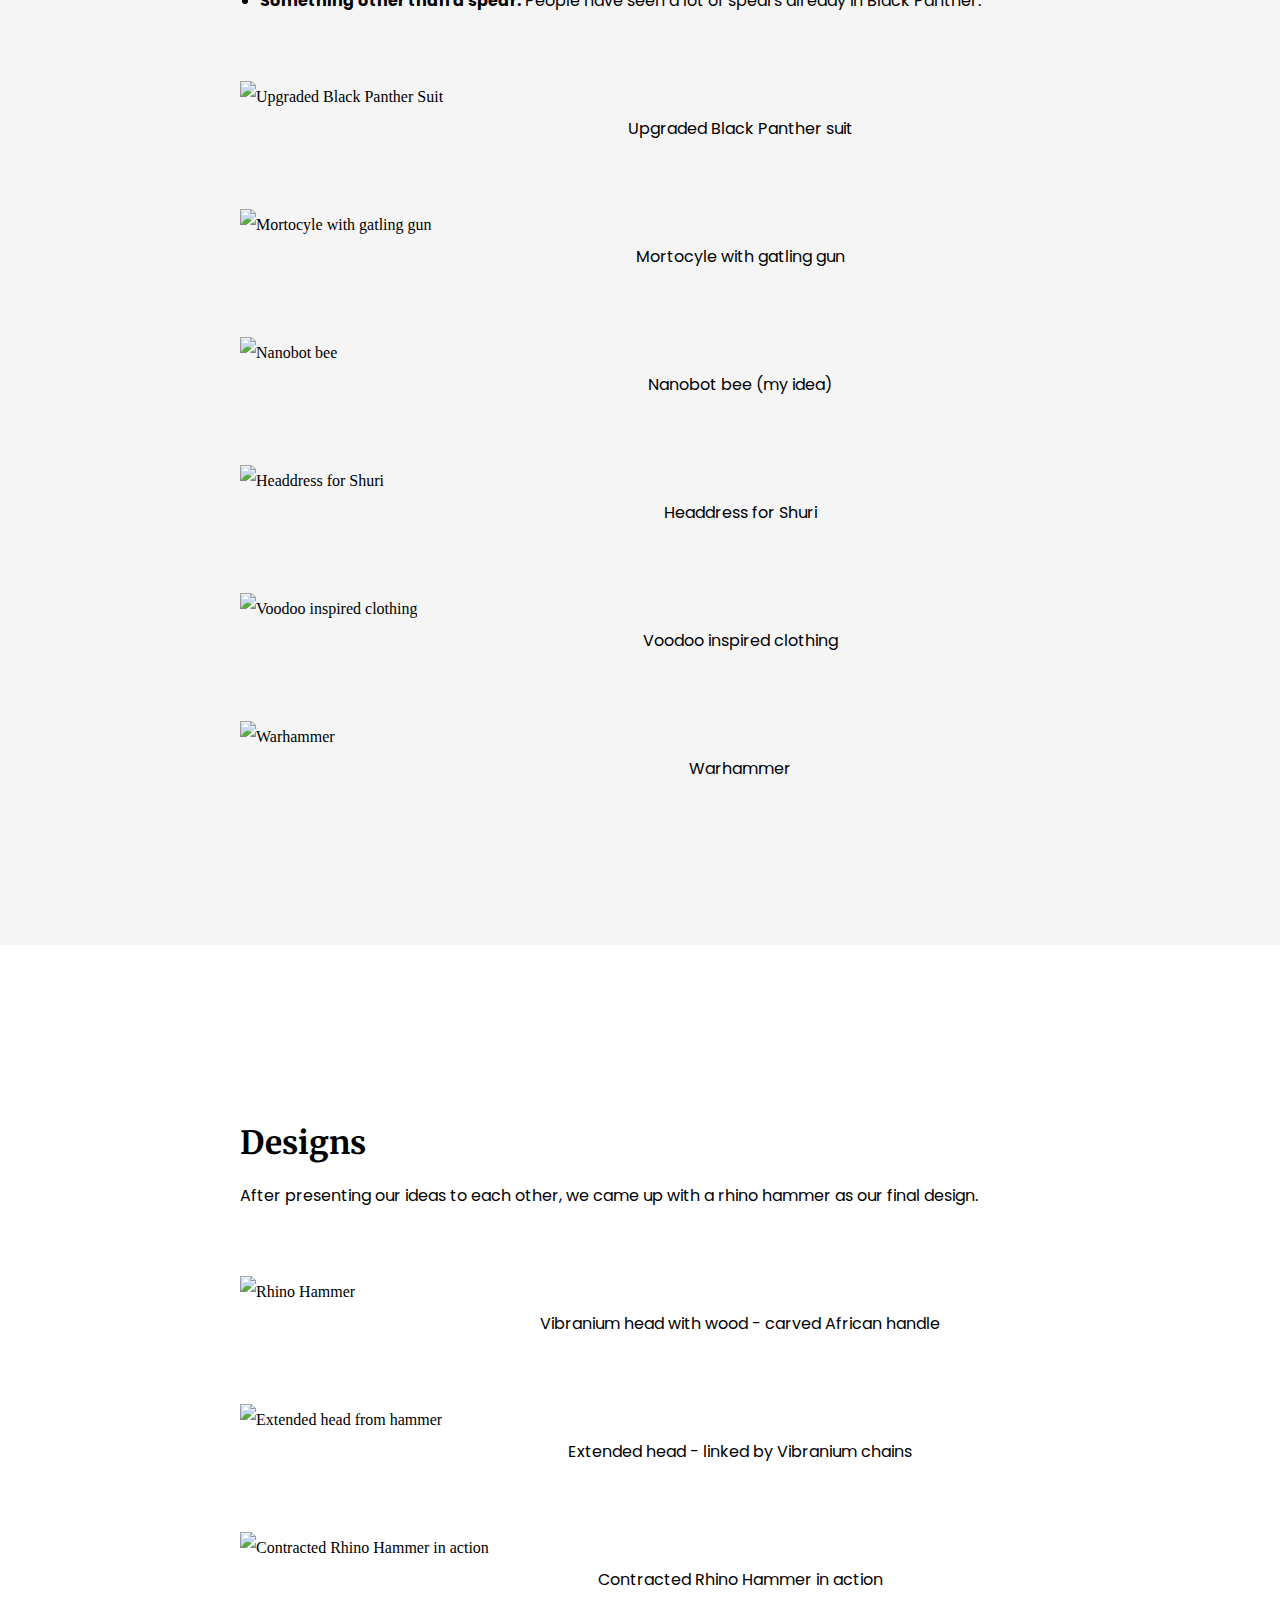
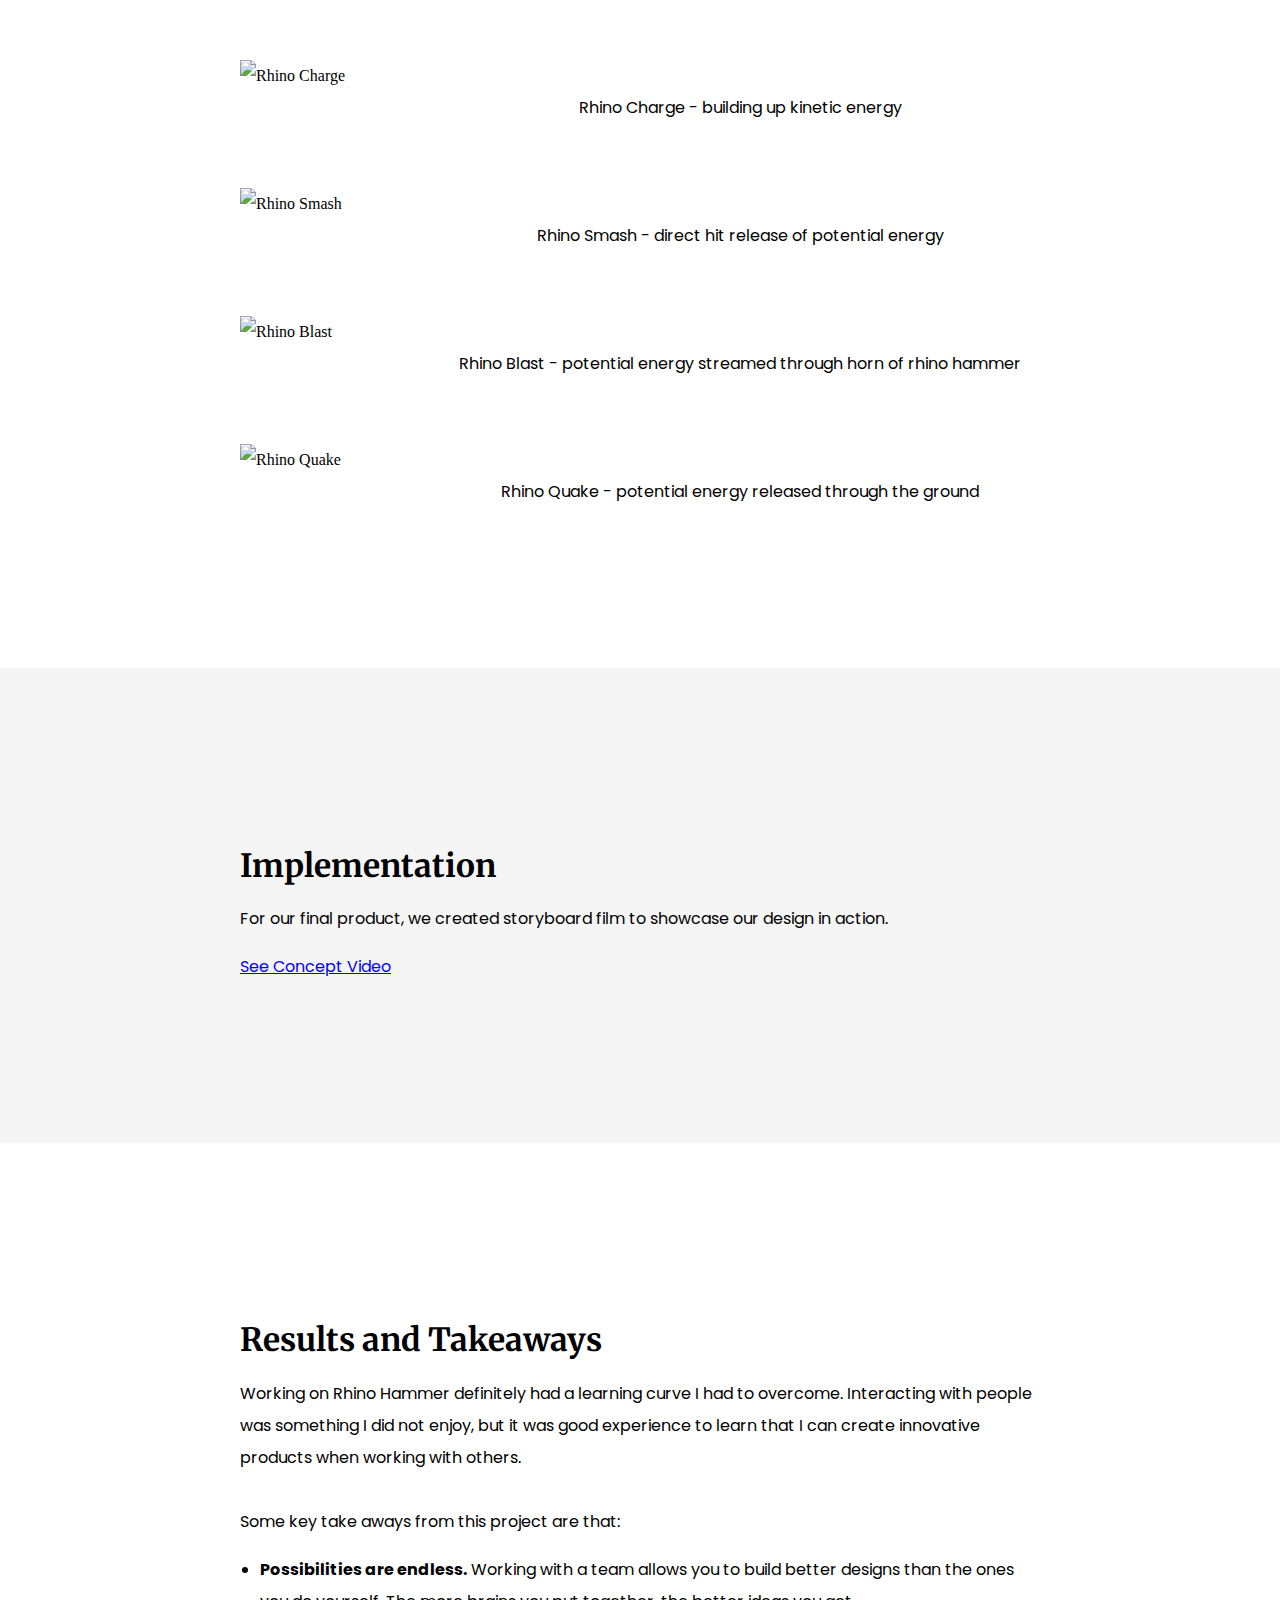
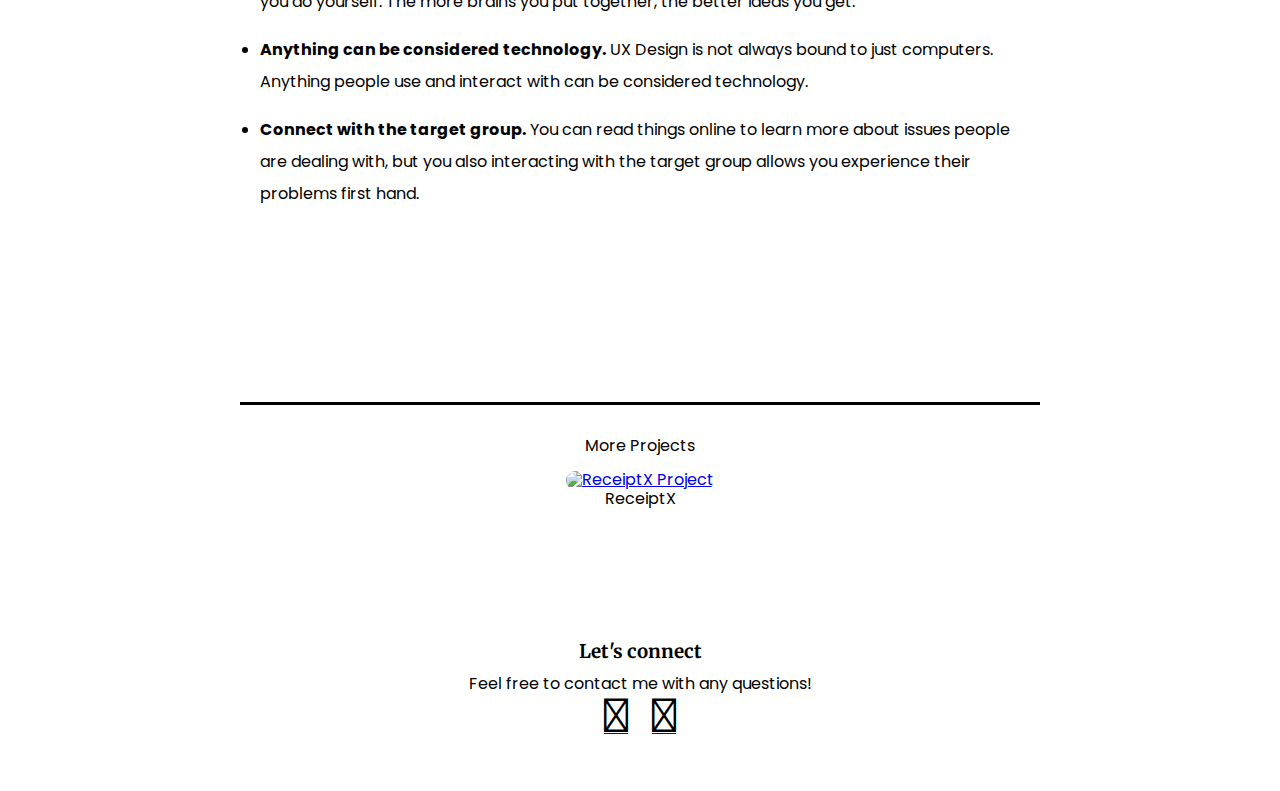
==== commit dcbc849b: "text" ====
--- a/hammer.html
+++ b/hammer.html
@@ -326,7 +326,6 @@
                     <figcaption>Rhino Blast - potential energy streamed through horn of rhino hammer</figcaption>
                 </figure>
         
-
                 <figure id="design-fig">
                     <img src="https://i.imgur.com/pwW0icS.png" alt="Rhino Quake" style="width: 100%;">
                     <figcaption>Rhino Quake - potential energy released through the ground</figcaption>
@@ -351,19 +350,19 @@
     <div class="container">
         <div class="takeaway">
             <h1>Results and Takeaways</h1>
-            <p id="extra-para">What happened at the end?, What did I learn, Lorem ipsum dolor sit amet, consectetur adipiscing elit, sed do eiusmod tempor incididunt ut labore et dolore magna aliqua. 
-                Condimentum mattis pellentesque id nibh. Eget est lorem ipsum dolor sit amet. Aliquam id diam maecenas ultricies mi. Felis donec et 
-                odio pellentesque diam volutpat. Turpis nunc eget lorem dolor sed viverra ipsum nunc. Cursus metus aliquam eleifend mi in nulla posuere.
-                In metus vulputate eu scelerisque felis imperdiet. Sit amet consectetur adipiscing elit ut aliquam purus sit. Semper quis lectus nulla
-                at volutpat diam. Tellus pellentesque eu tincidunt tortor aliquam nulla facilisi cras fermentum. Laoreet suspendisse interdum
-                consectetur libero id. Vitae et leo duis ut diam quam nulla porttitor massa.</p>
+            <p id="extra-para">Working on Rhino Hammer definitely had a learning curve I had to overcome. Interacting with people was something I did not enjoy,
+                but it was good experience to learn that I can create innovative products when working with others.
+            </p>
 
             <p>Some key take aways from this project are that:</p>
             
             <ul class="bullet-list">
-                <li><b>Possibilities are endless.</b> consectetur adipiscing elit, sed do eiusmod tempor incididunt ut labore et dolore magna aliqua.</li>
-                <li><b>Anything can be considered technology.</b> consectetur adipiscing elit, sed do eiusmod tempor incididunt ut labore et dolore magna aliqua.</li>
-                <li><b>Connect with the target group.</b> consectetur adipiscing elit, sed do eiusmod tempor incididunt ut labore et dolore magna aliqua.</li>
+                <li><b>Possibilities are endless.</b> Working with a team allows you to build better designs than the ones you do yourself. The more brains you put together,
+                    the better ideas you get.</li>
+                <li><b>Anything can be considered technology.</b> UX Design is not always bound to just computers. Anything people use
+                    and interact with can be considered technology.</li>
+                <li><b>Connect with the target group.</b> You can read things online to learn more about issues people are dealing with, but you also interacting
+                    with the target group allows you experience their problems first hand.</li>
             </ul>
         </div>
     </div>
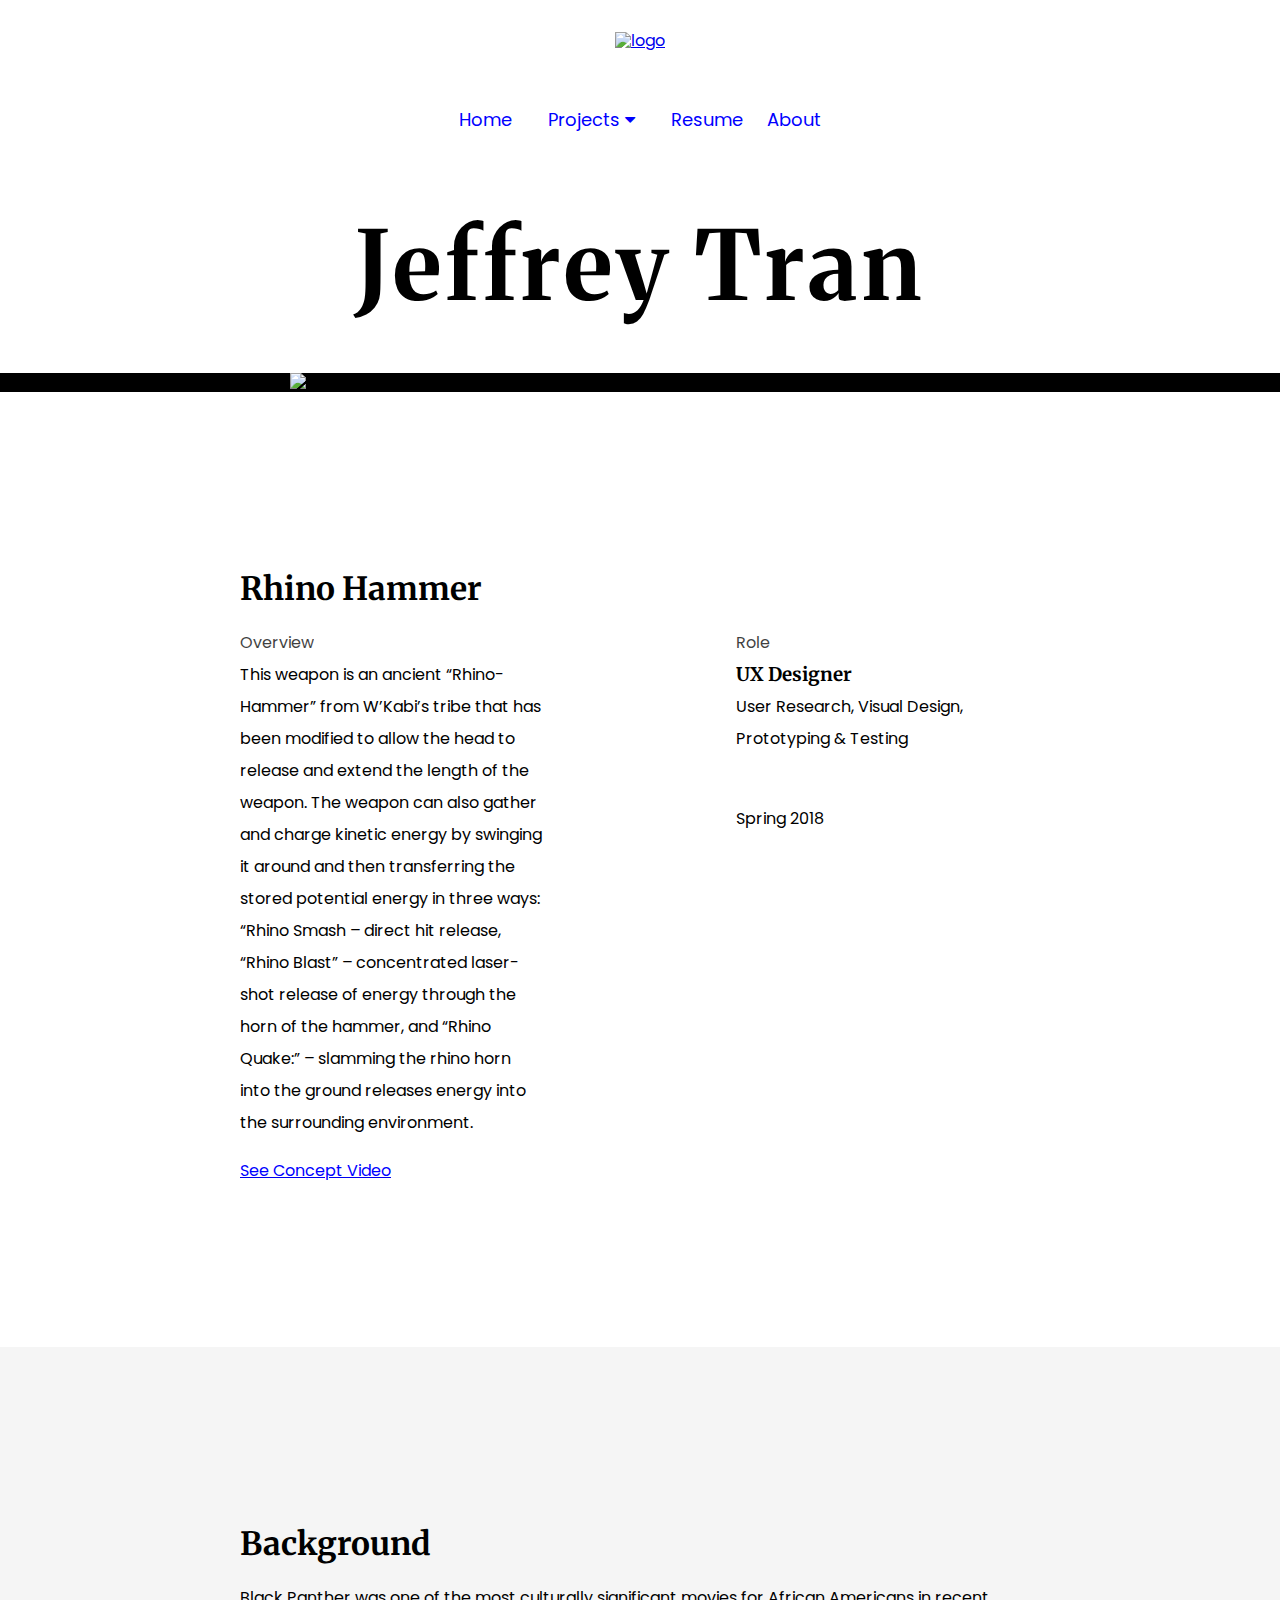
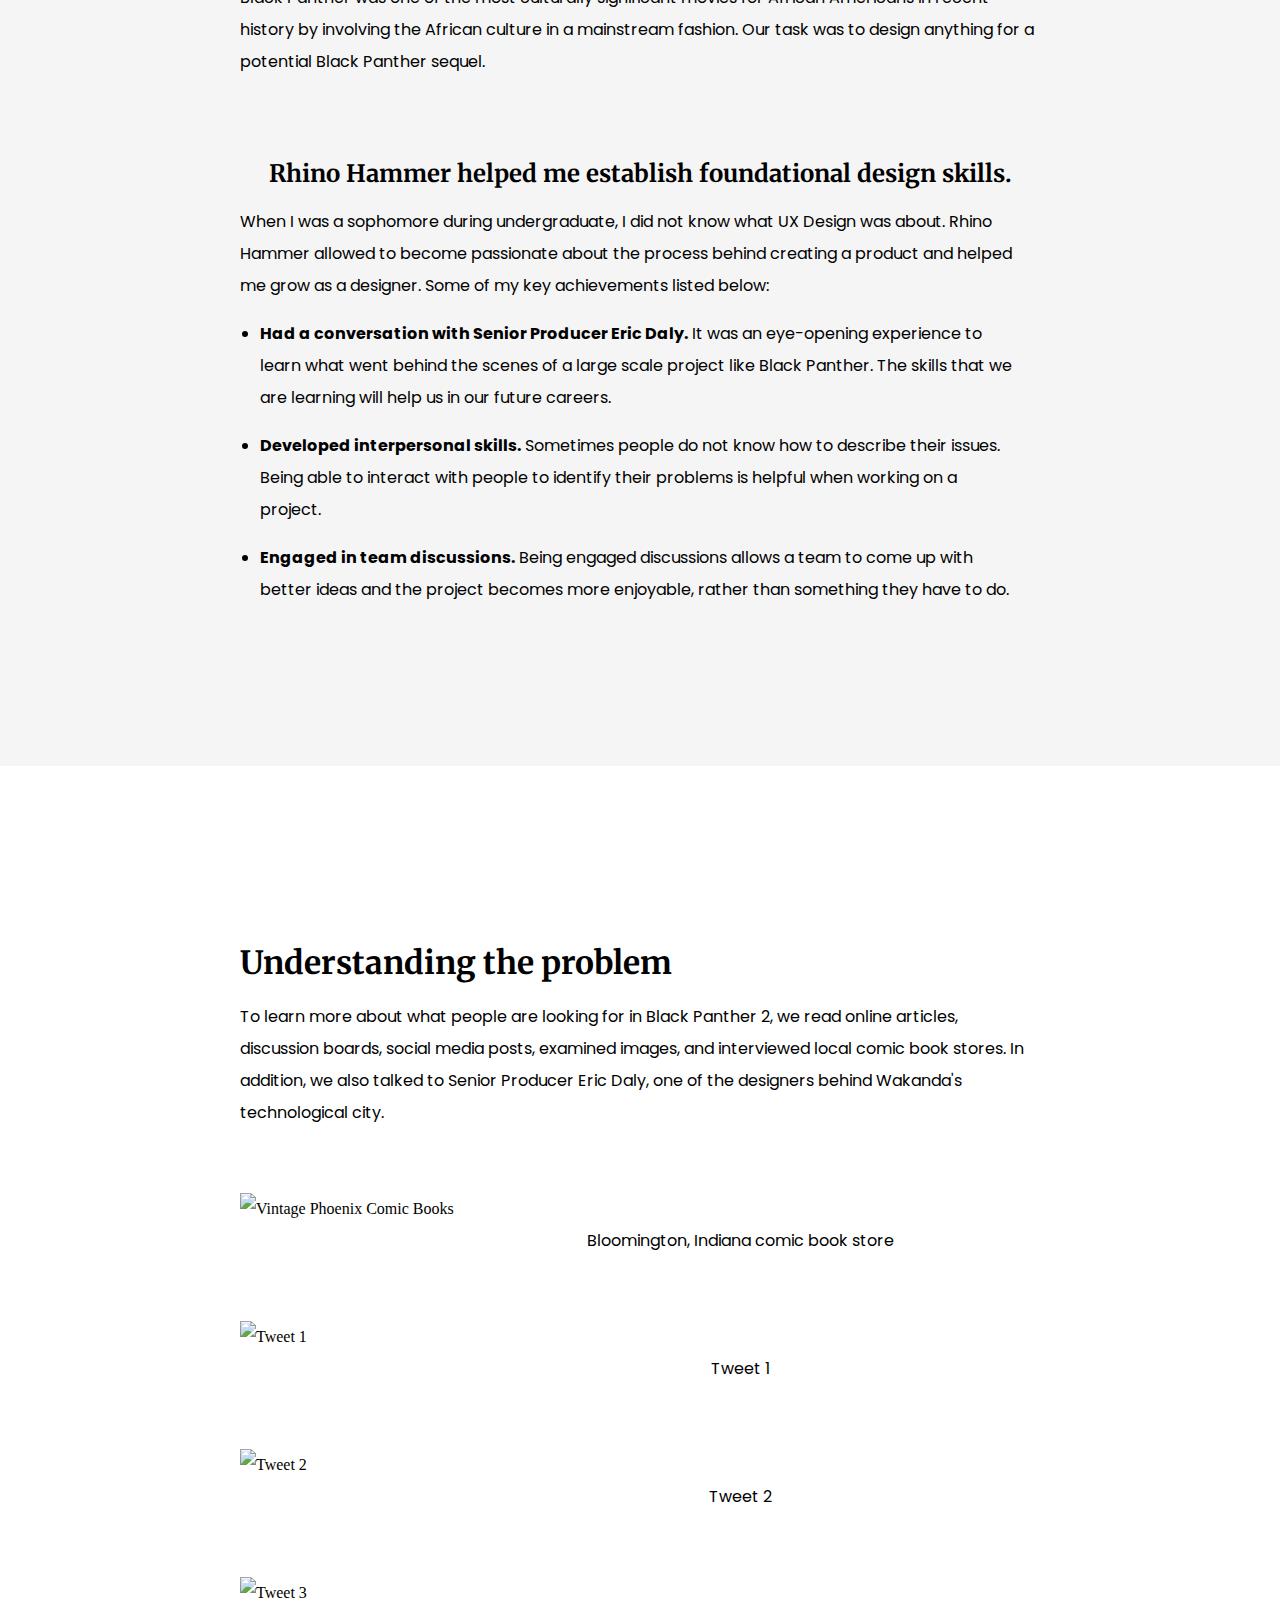
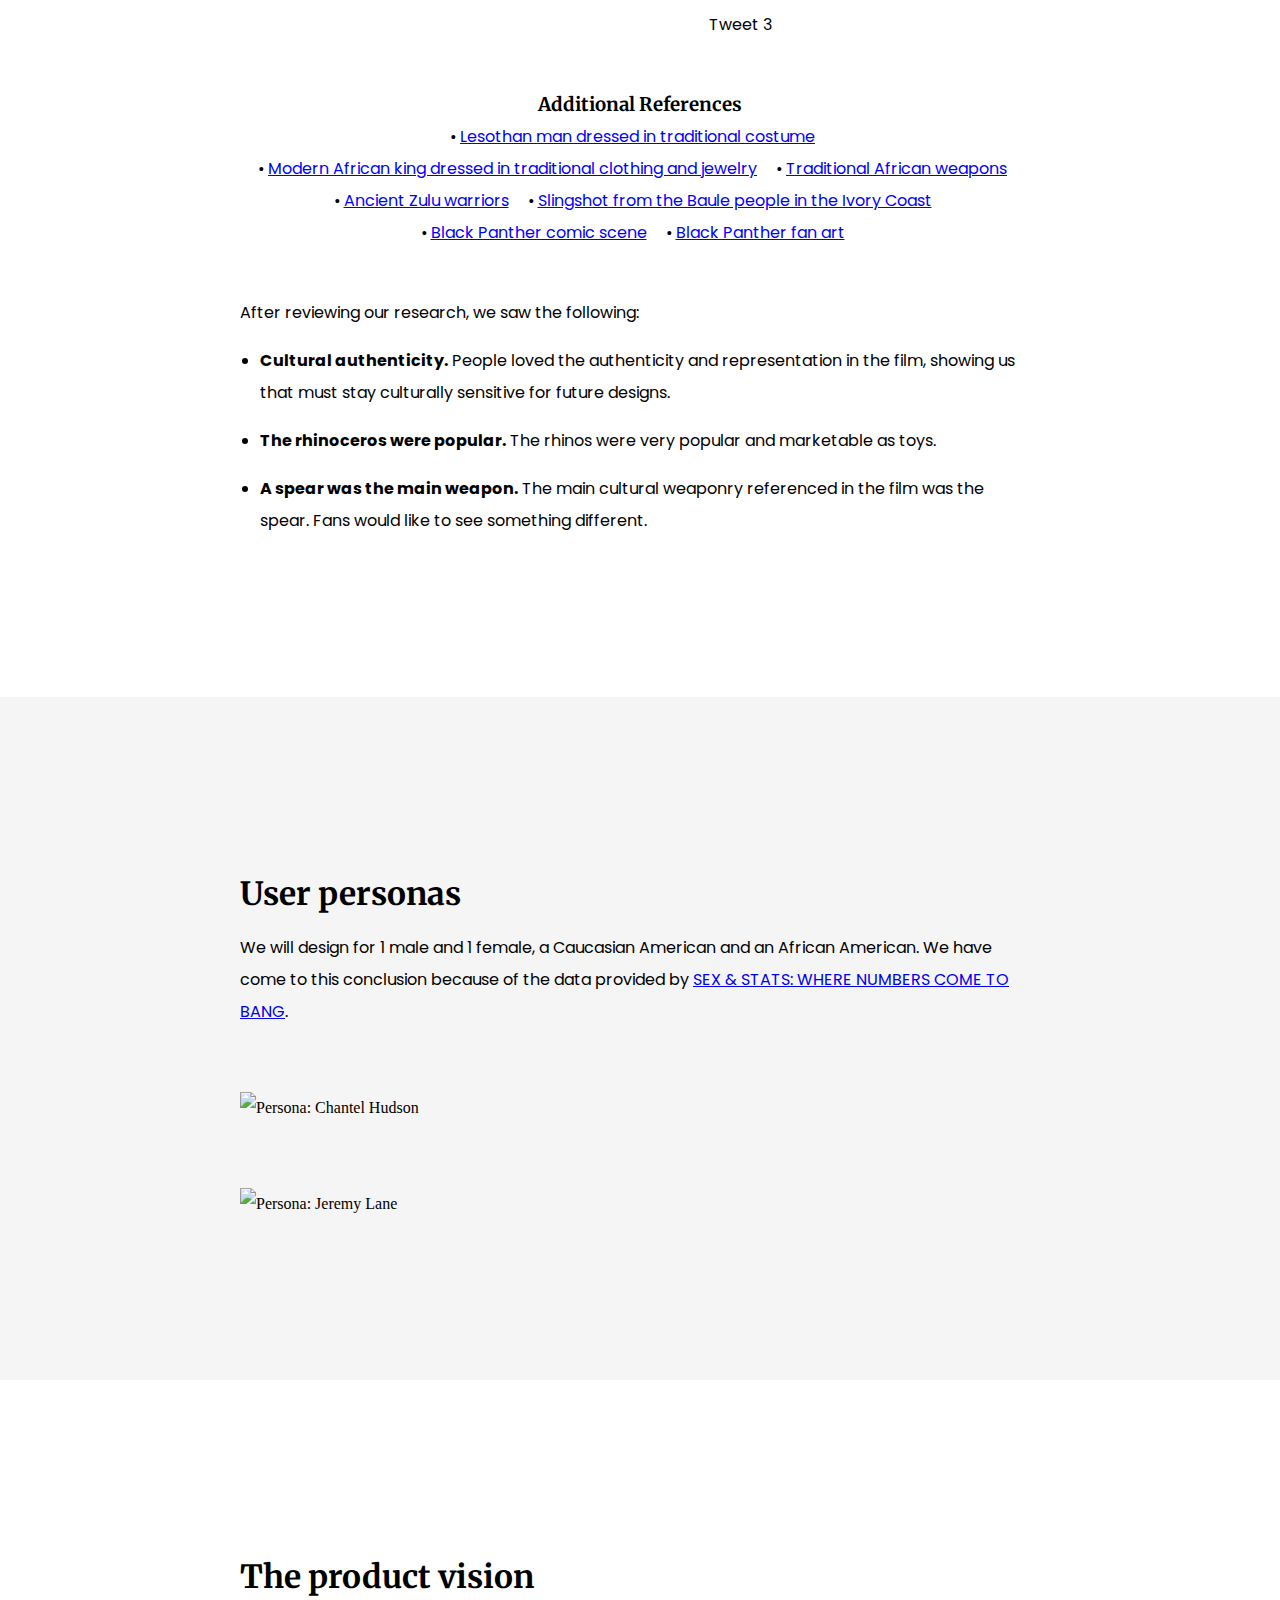
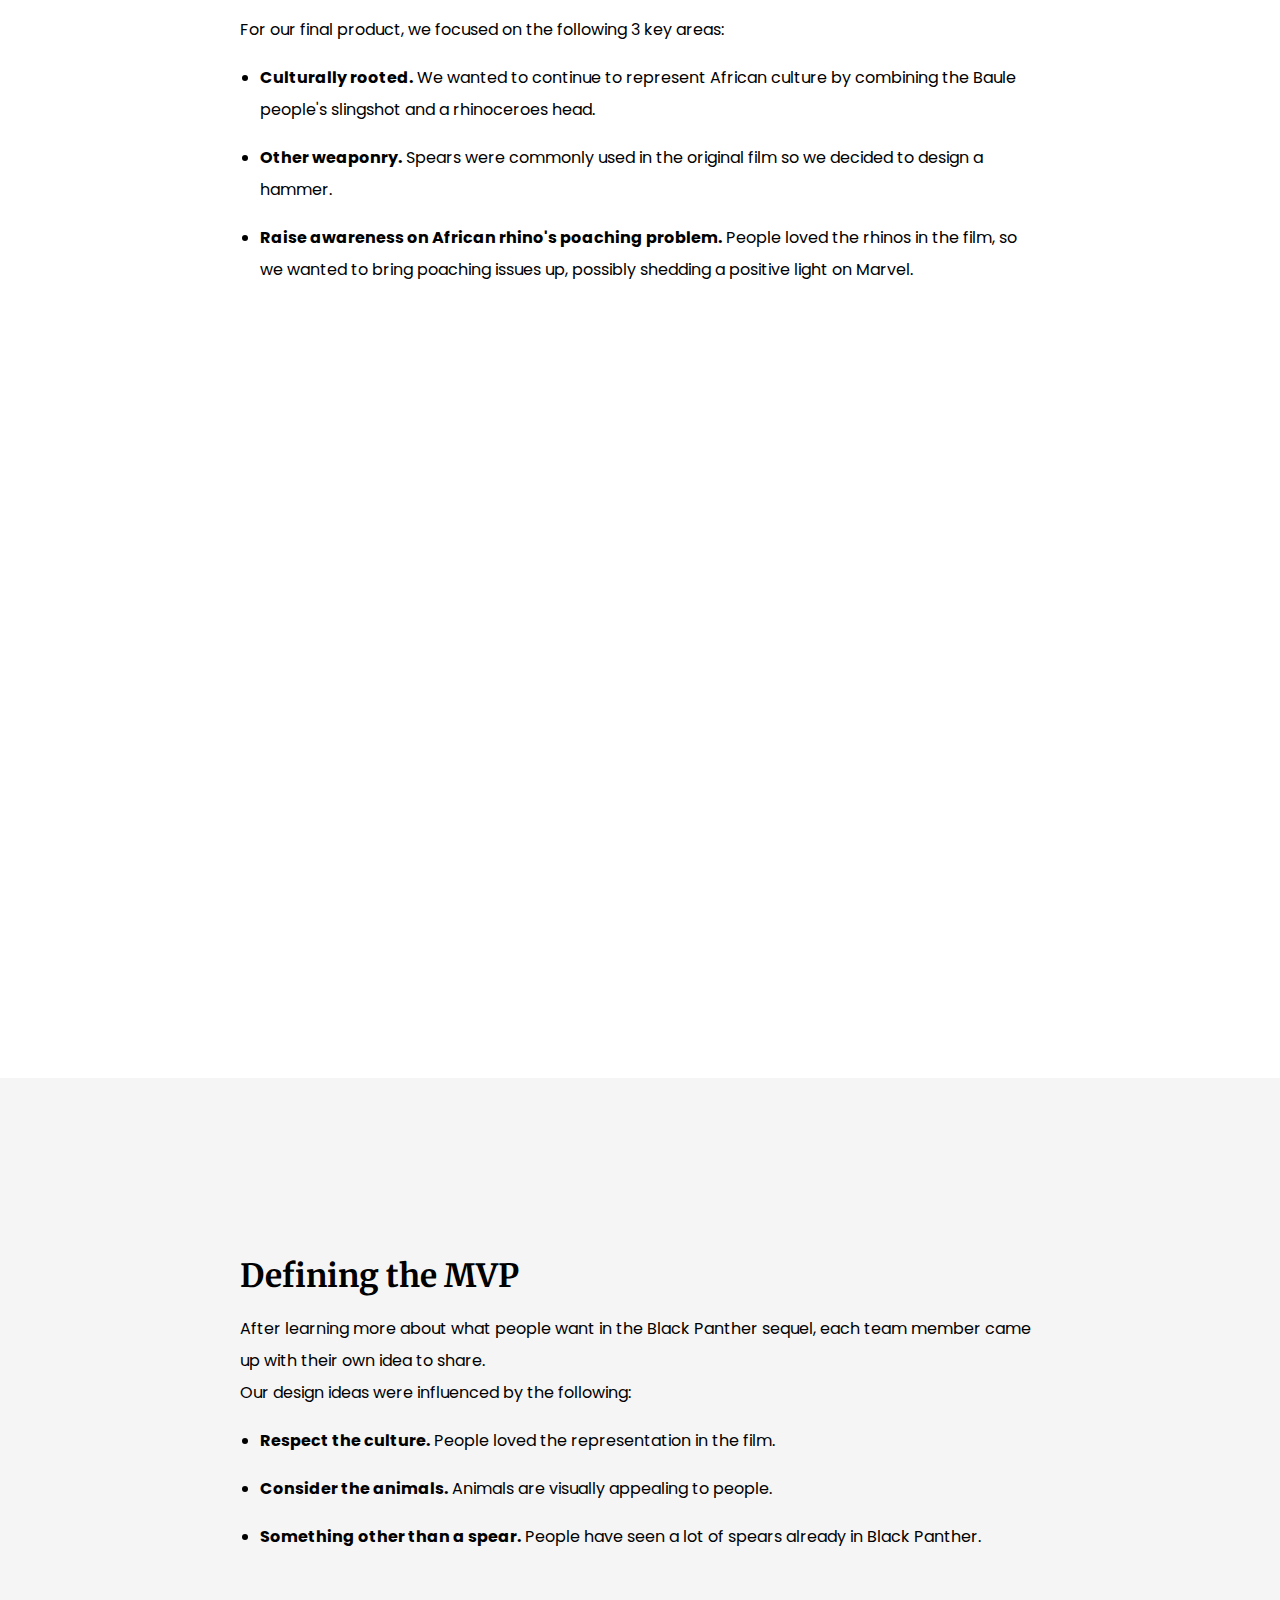
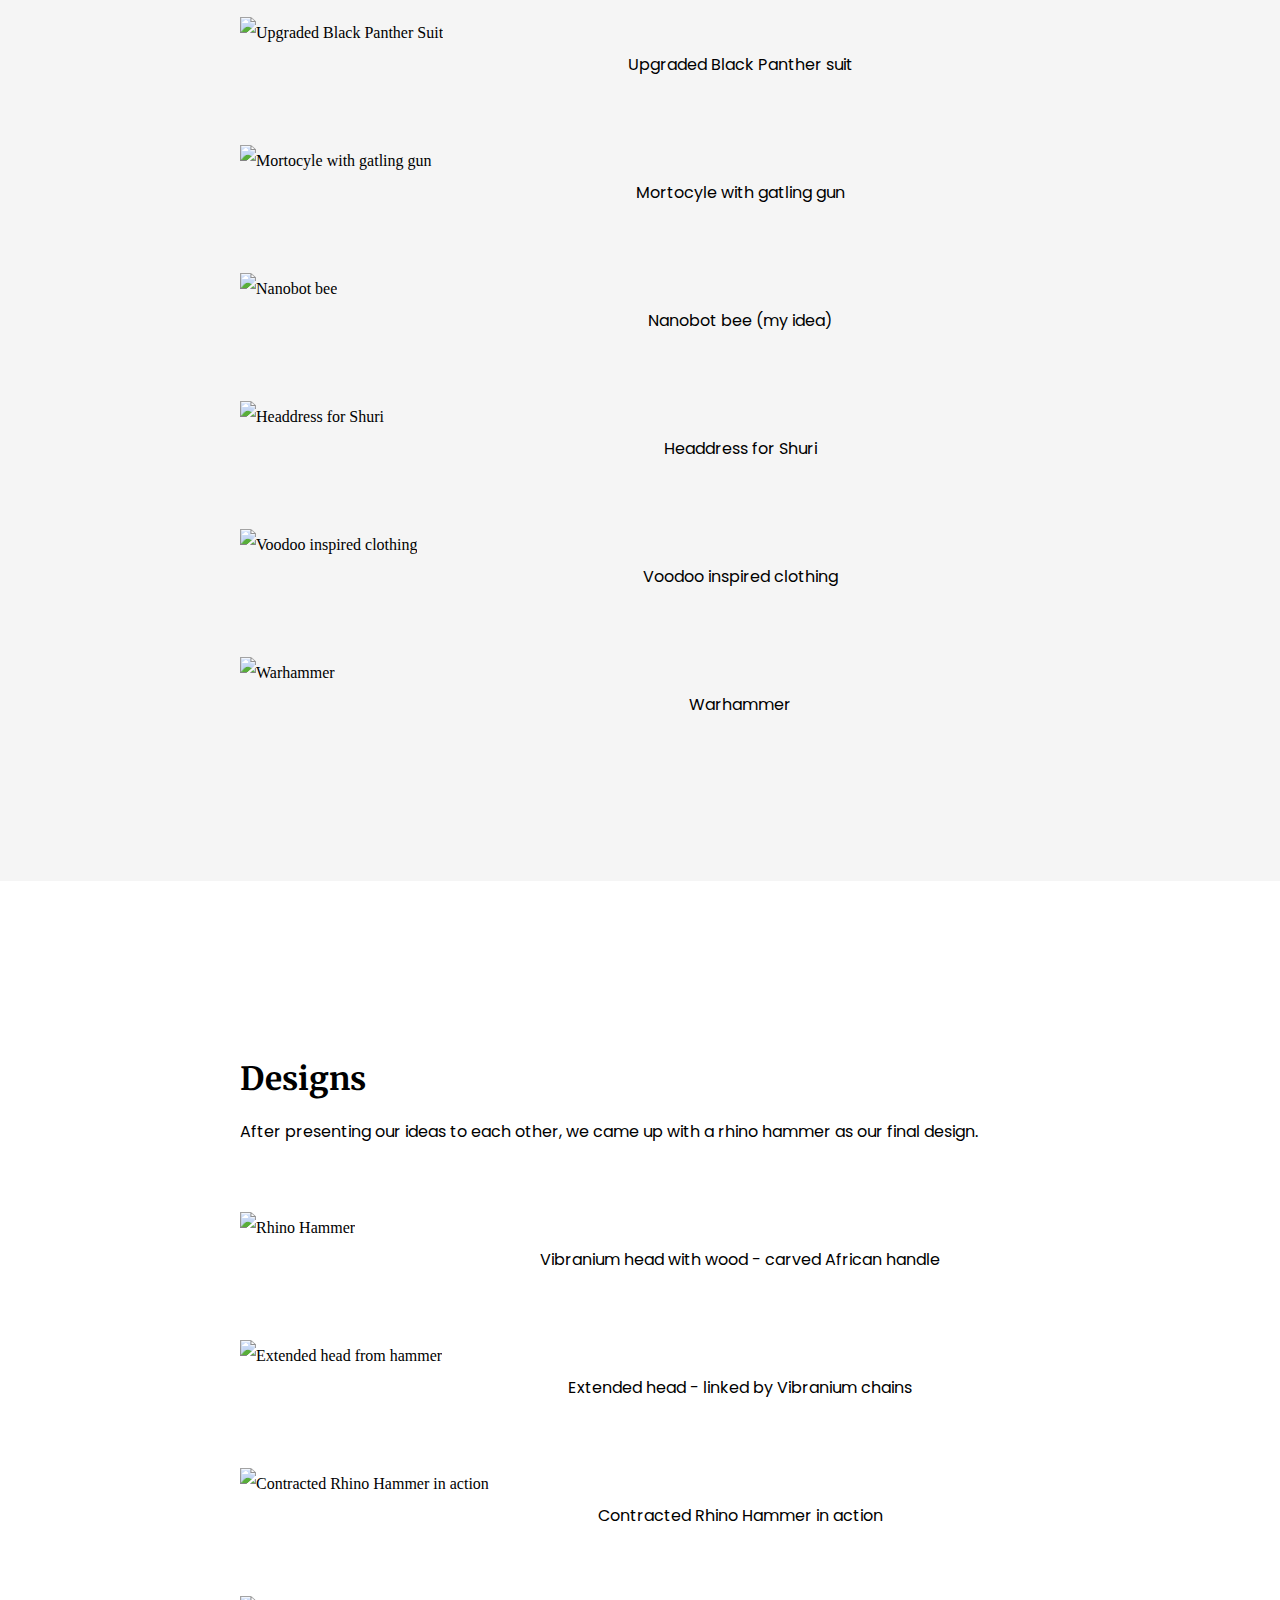
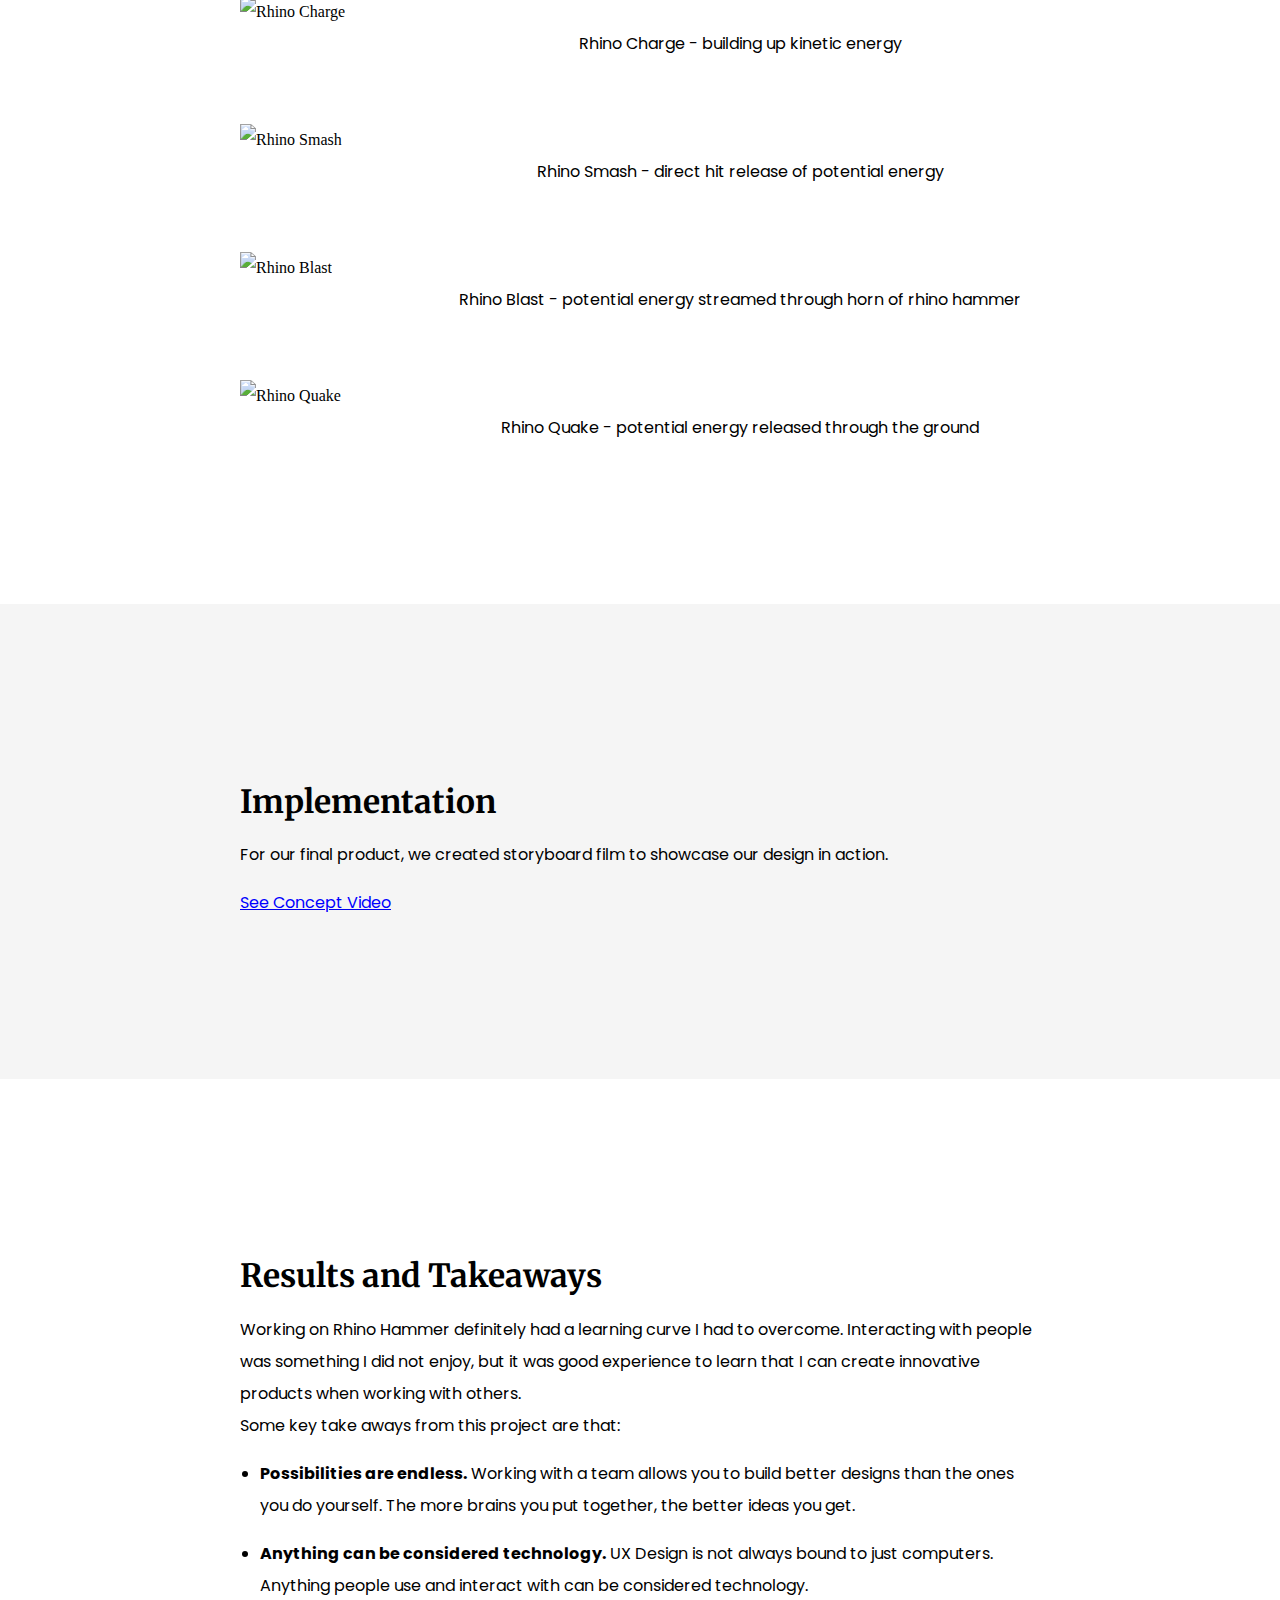
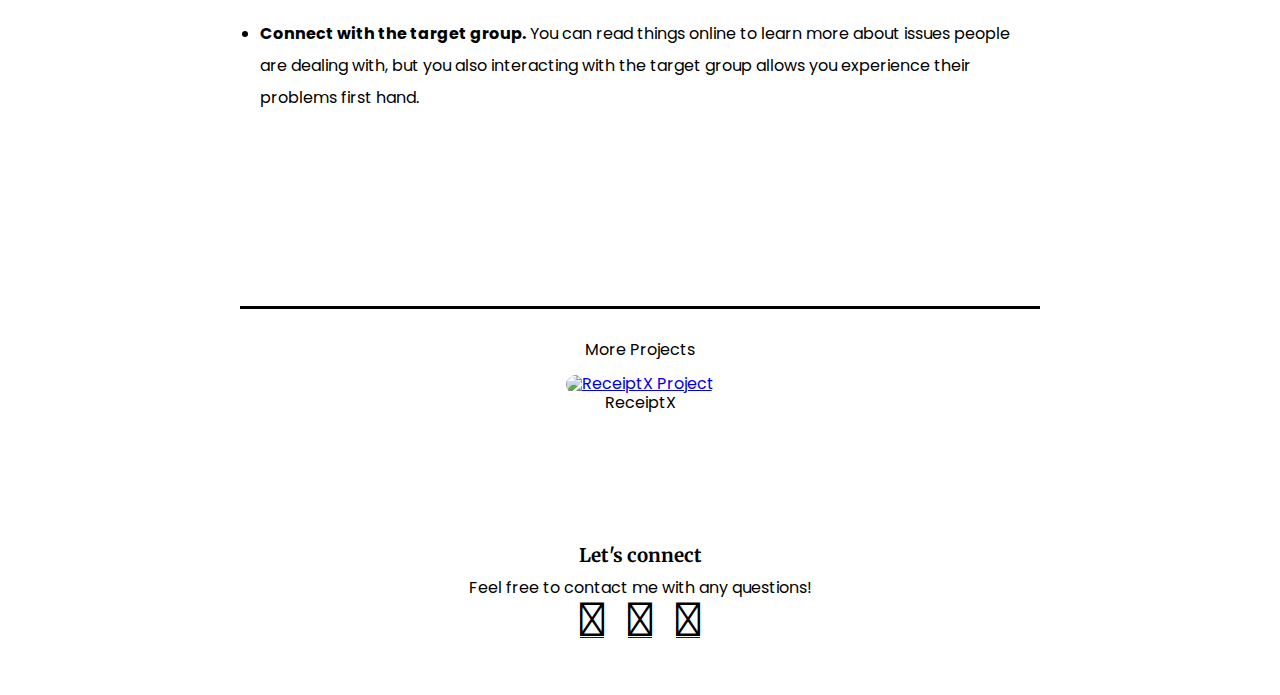
==== commit e7ca4eca: "github" ====
--- a/hammer.html
+++ b/hammer.html
@@ -384,6 +384,7 @@
                 <h3>Let's connect</h3>
                 <p>Feel free to contact me with any questions!</p>
                 <a href="https://www.linkedin.com/in/jeffrey-tran-6547b212b/" target="_blank"><i id="footer-icon" class="fab fa-linkedin fa-3x"></i></a>
+                <a href="https://github.com/xjeffey?tab=repositories" target="_blank"><i id="footer-icon" class="fab fab fa-github fa-3x"></i></a>
                 <a href="mailto:tranjeff@live.com"><i id="footer-icon" class="far fa-envelope fa-3x"></i></a>
             </section>
         </div>
--- a/css/hammer.css
+++ b/css/hammer.css
@@ -66,7 +66,7 @@
   padding: 8.0em 0;
 }
 
-#extra-para{
+.extra-para{
   margin-bottom: 2.0em;
 }
 
--- a/css/common.css
+++ b/css/common.css
@@ -242,6 +242,10 @@
     color: black;
     margin: 0 10px;
   }
+
+  #footer-icon:hover{
+    opacity: .7;
+  }
   
   section{
     line-height: 2.0em;
